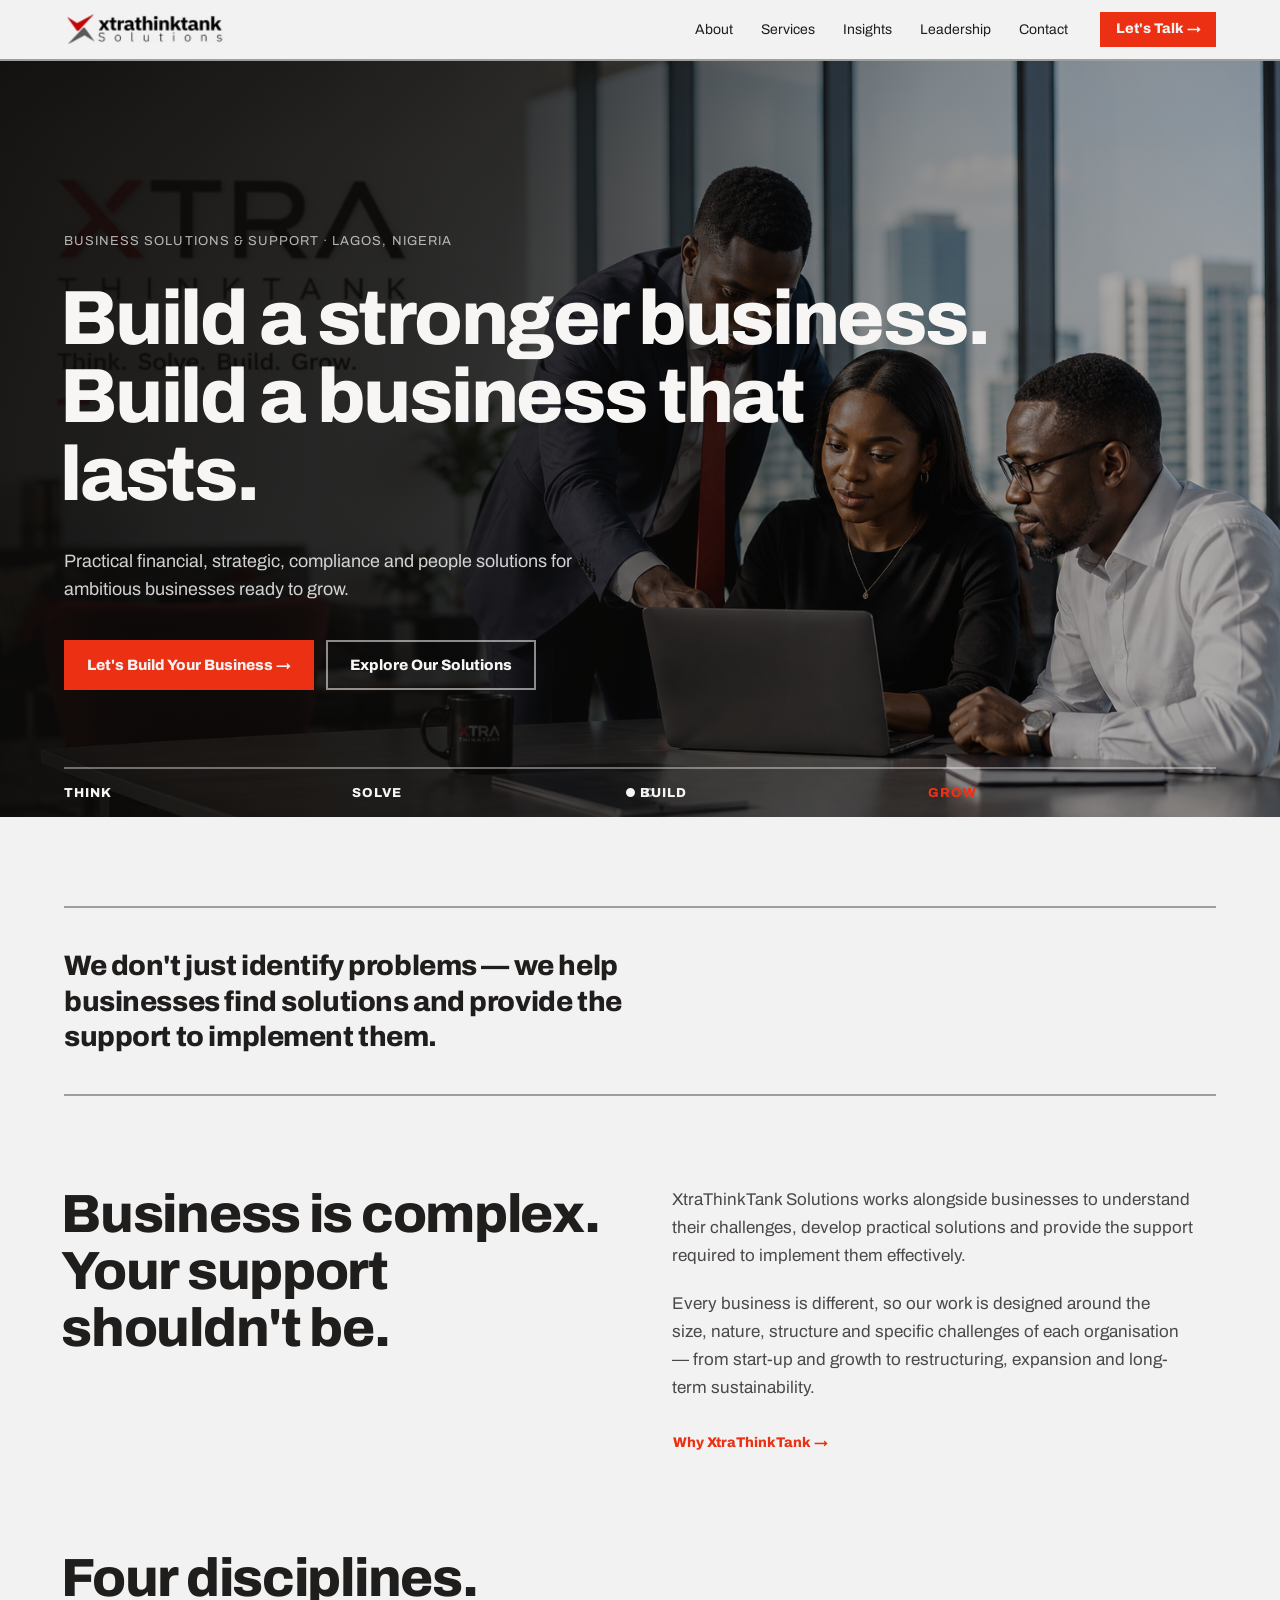
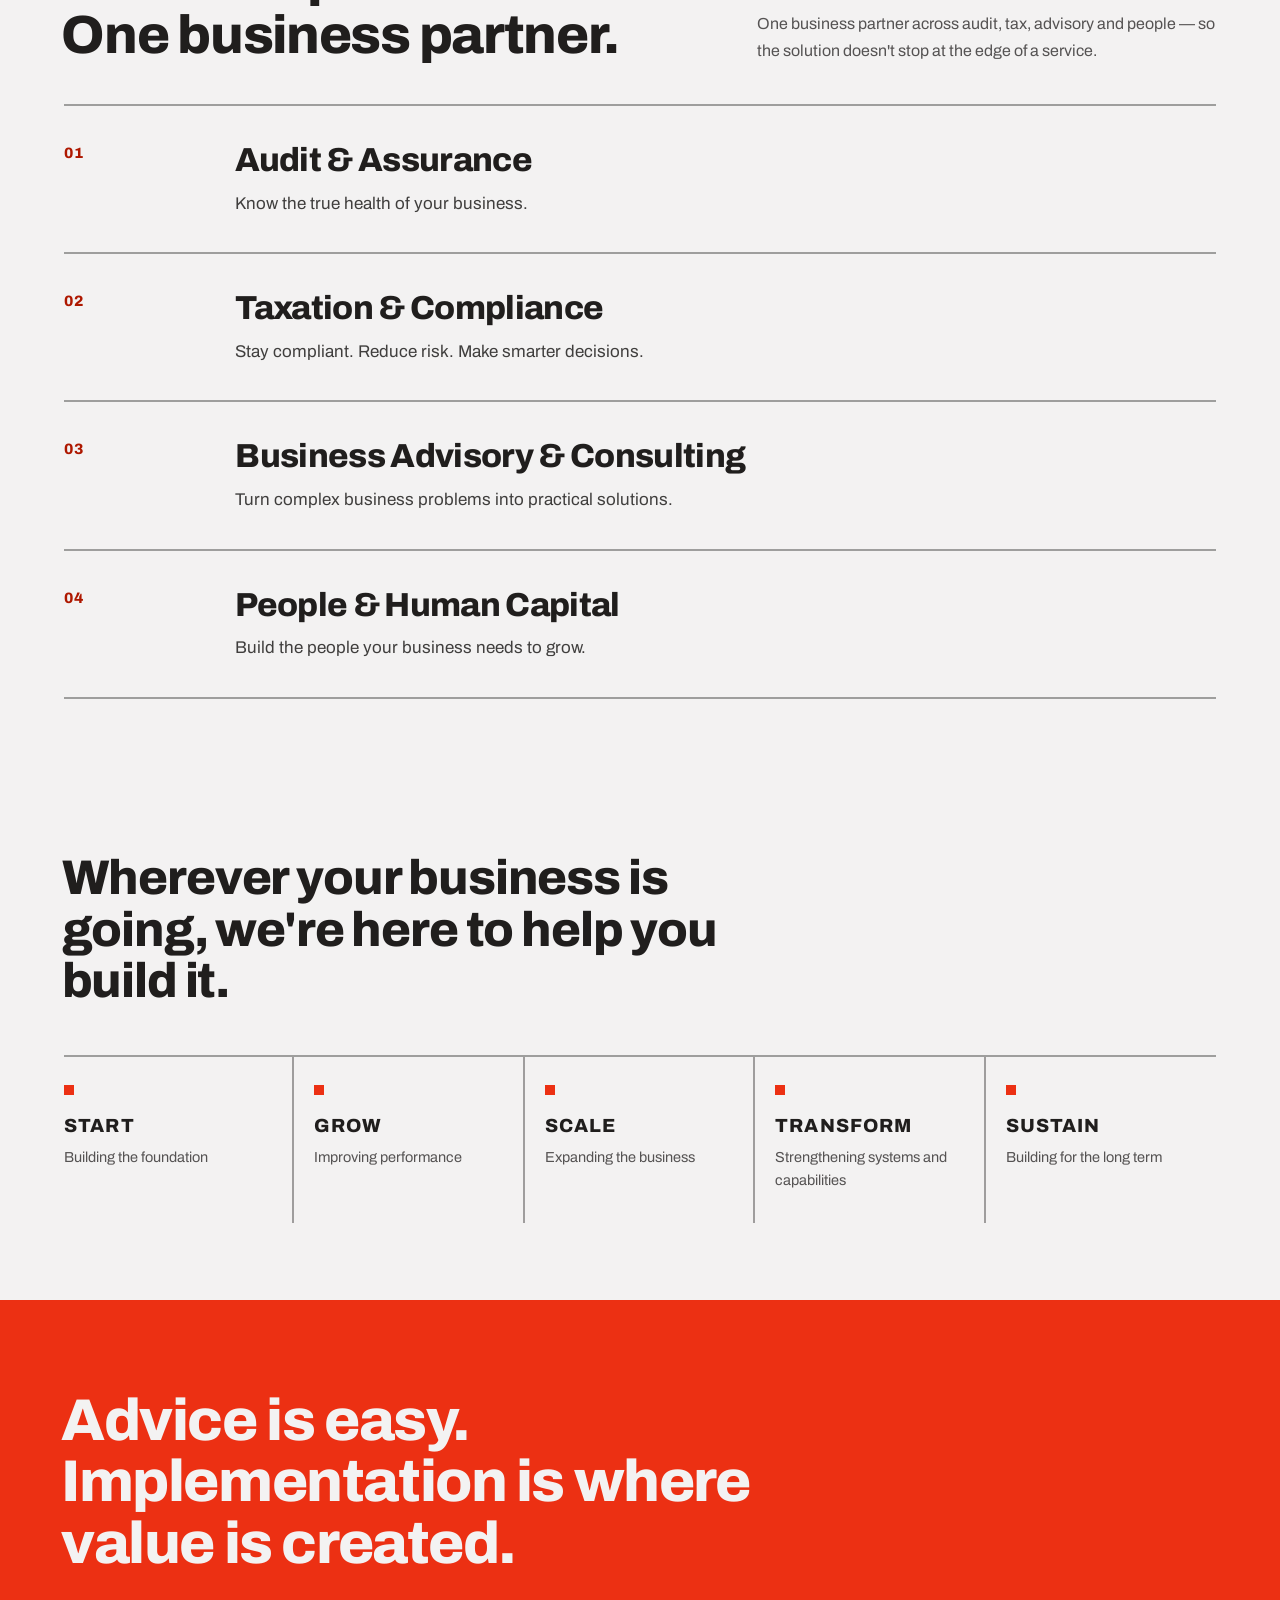
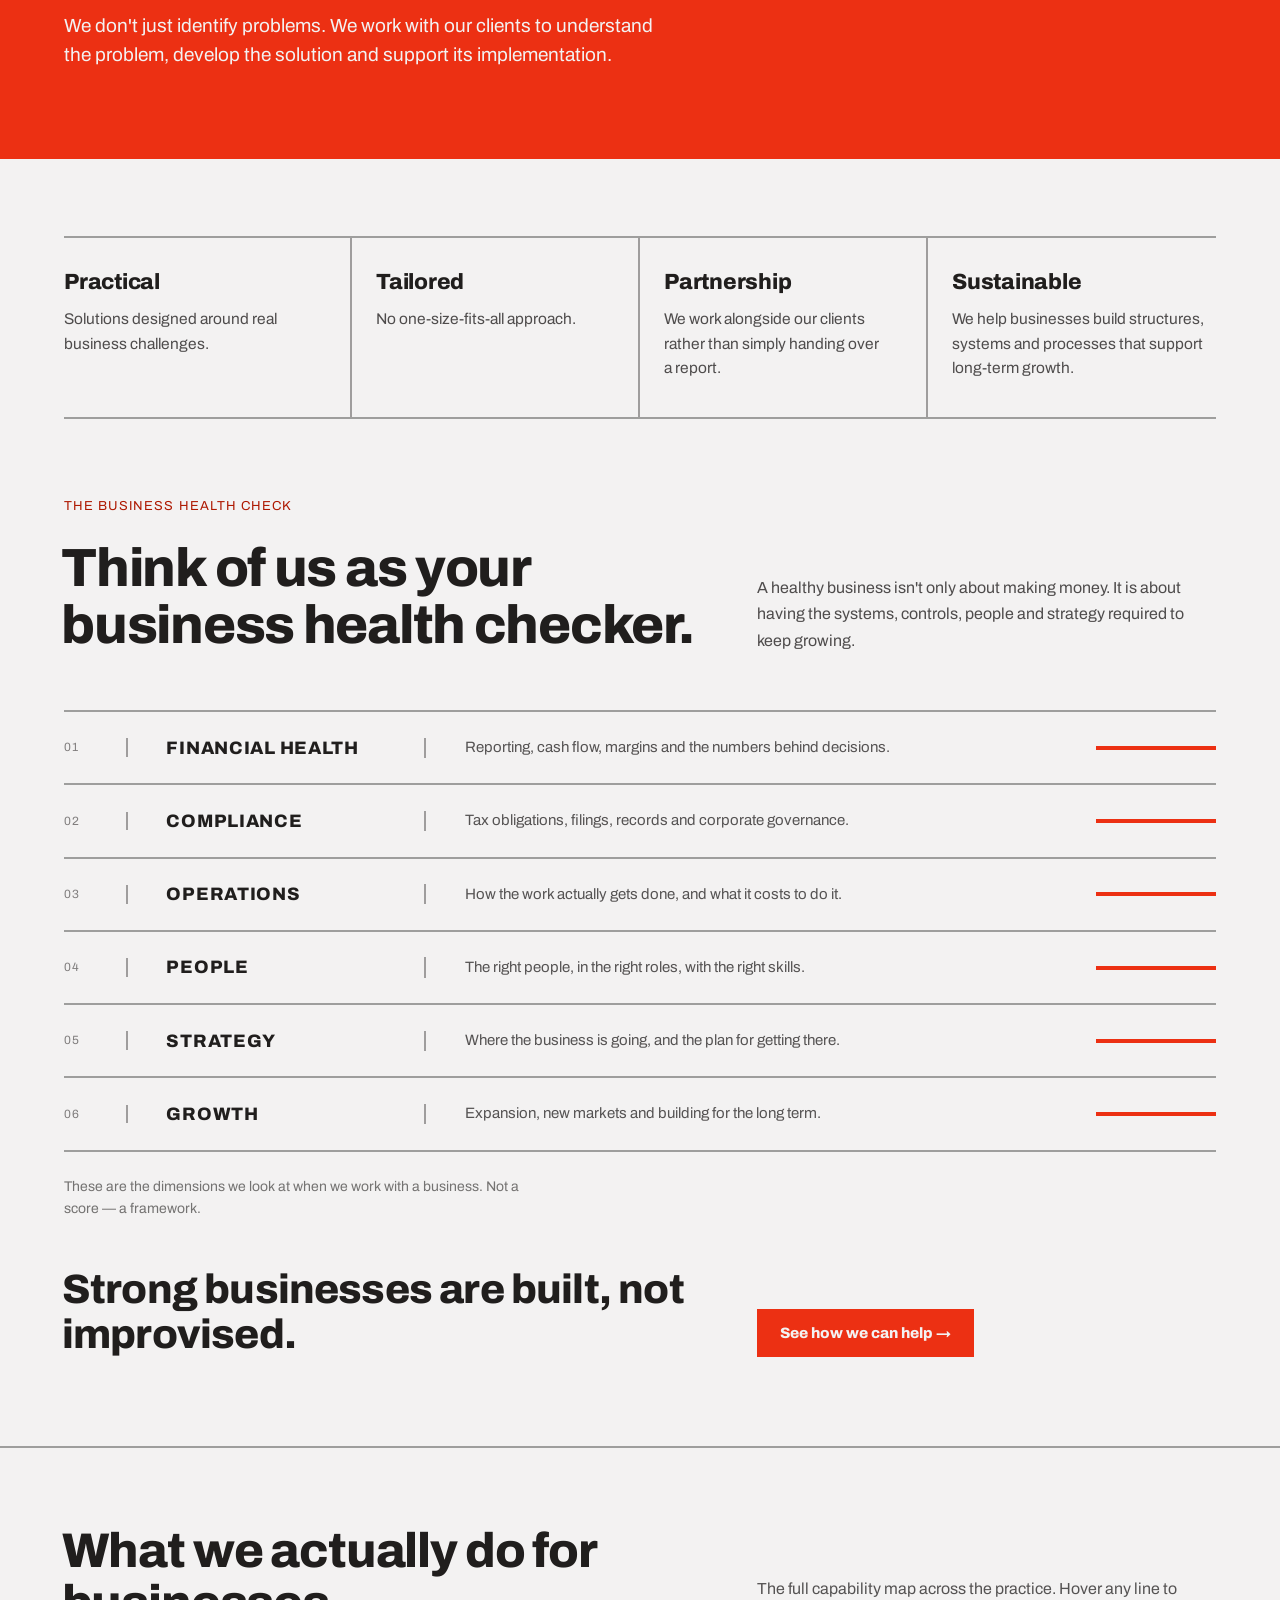
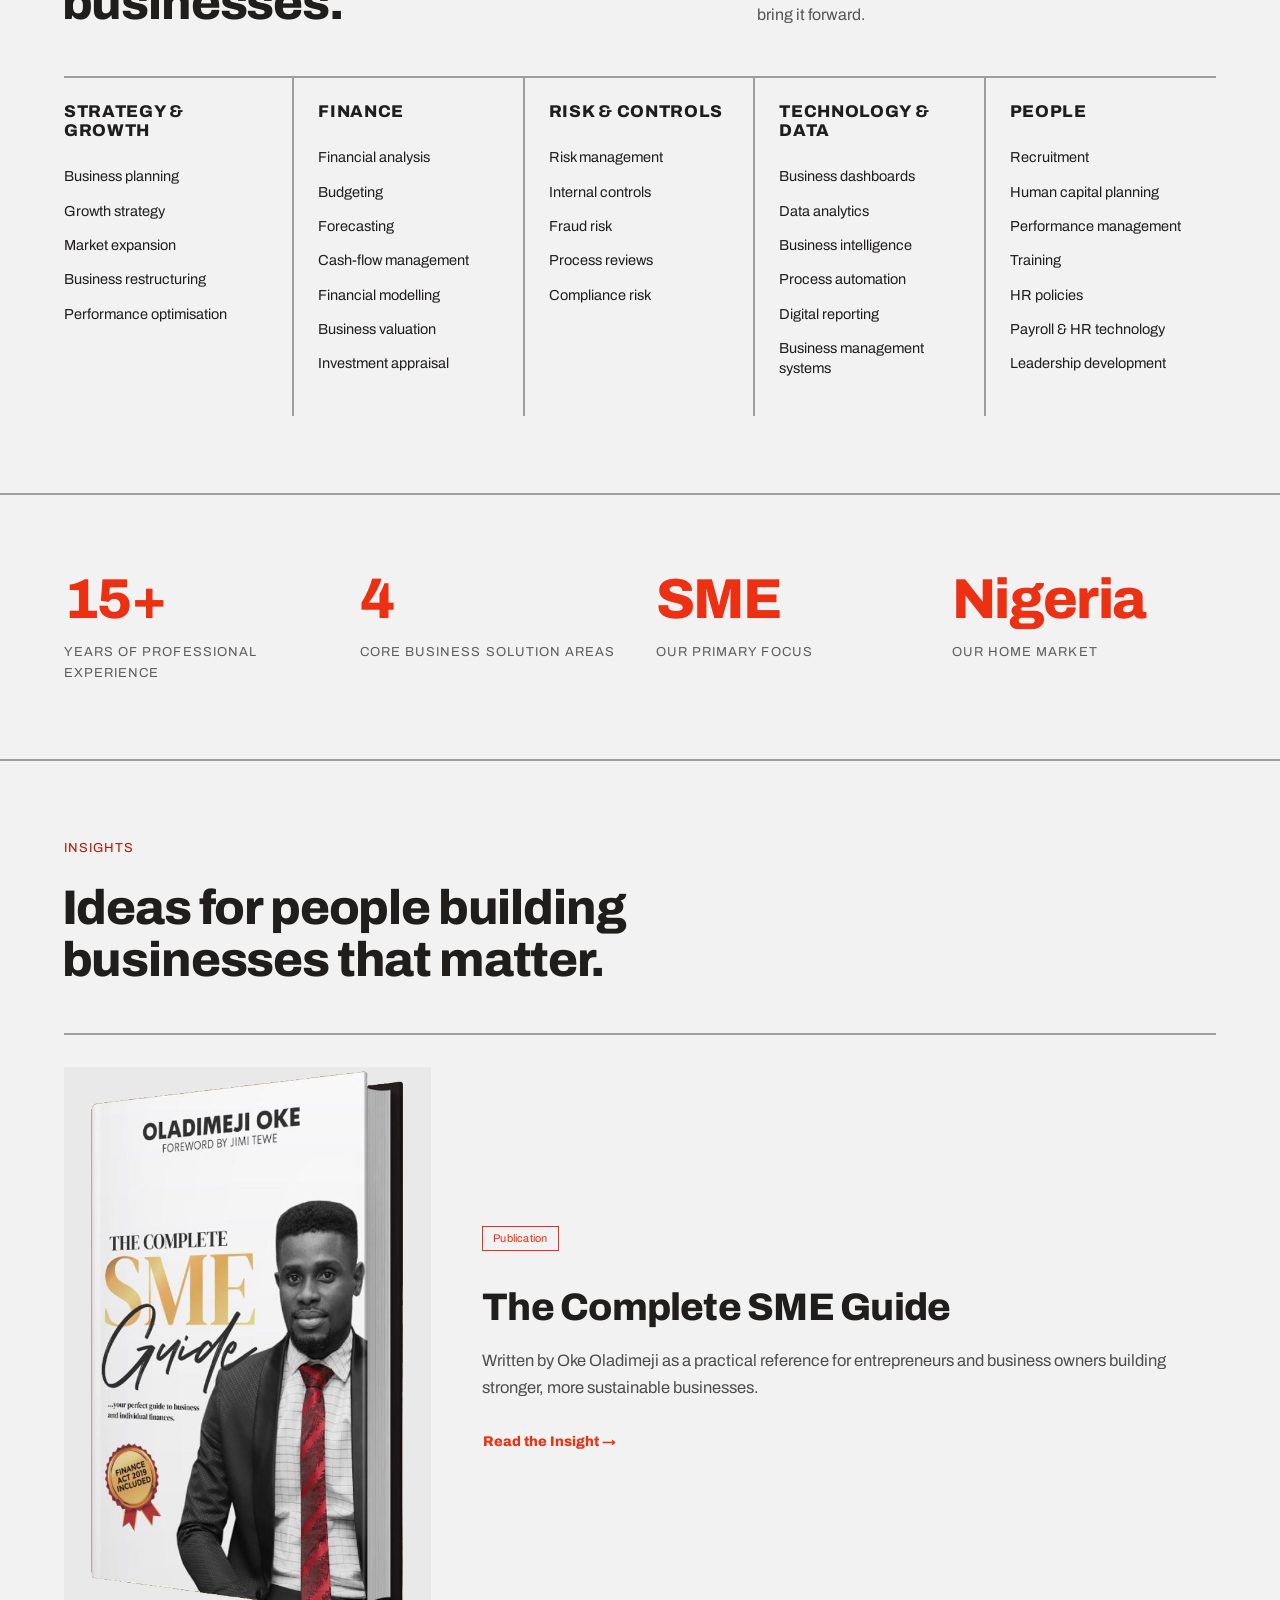
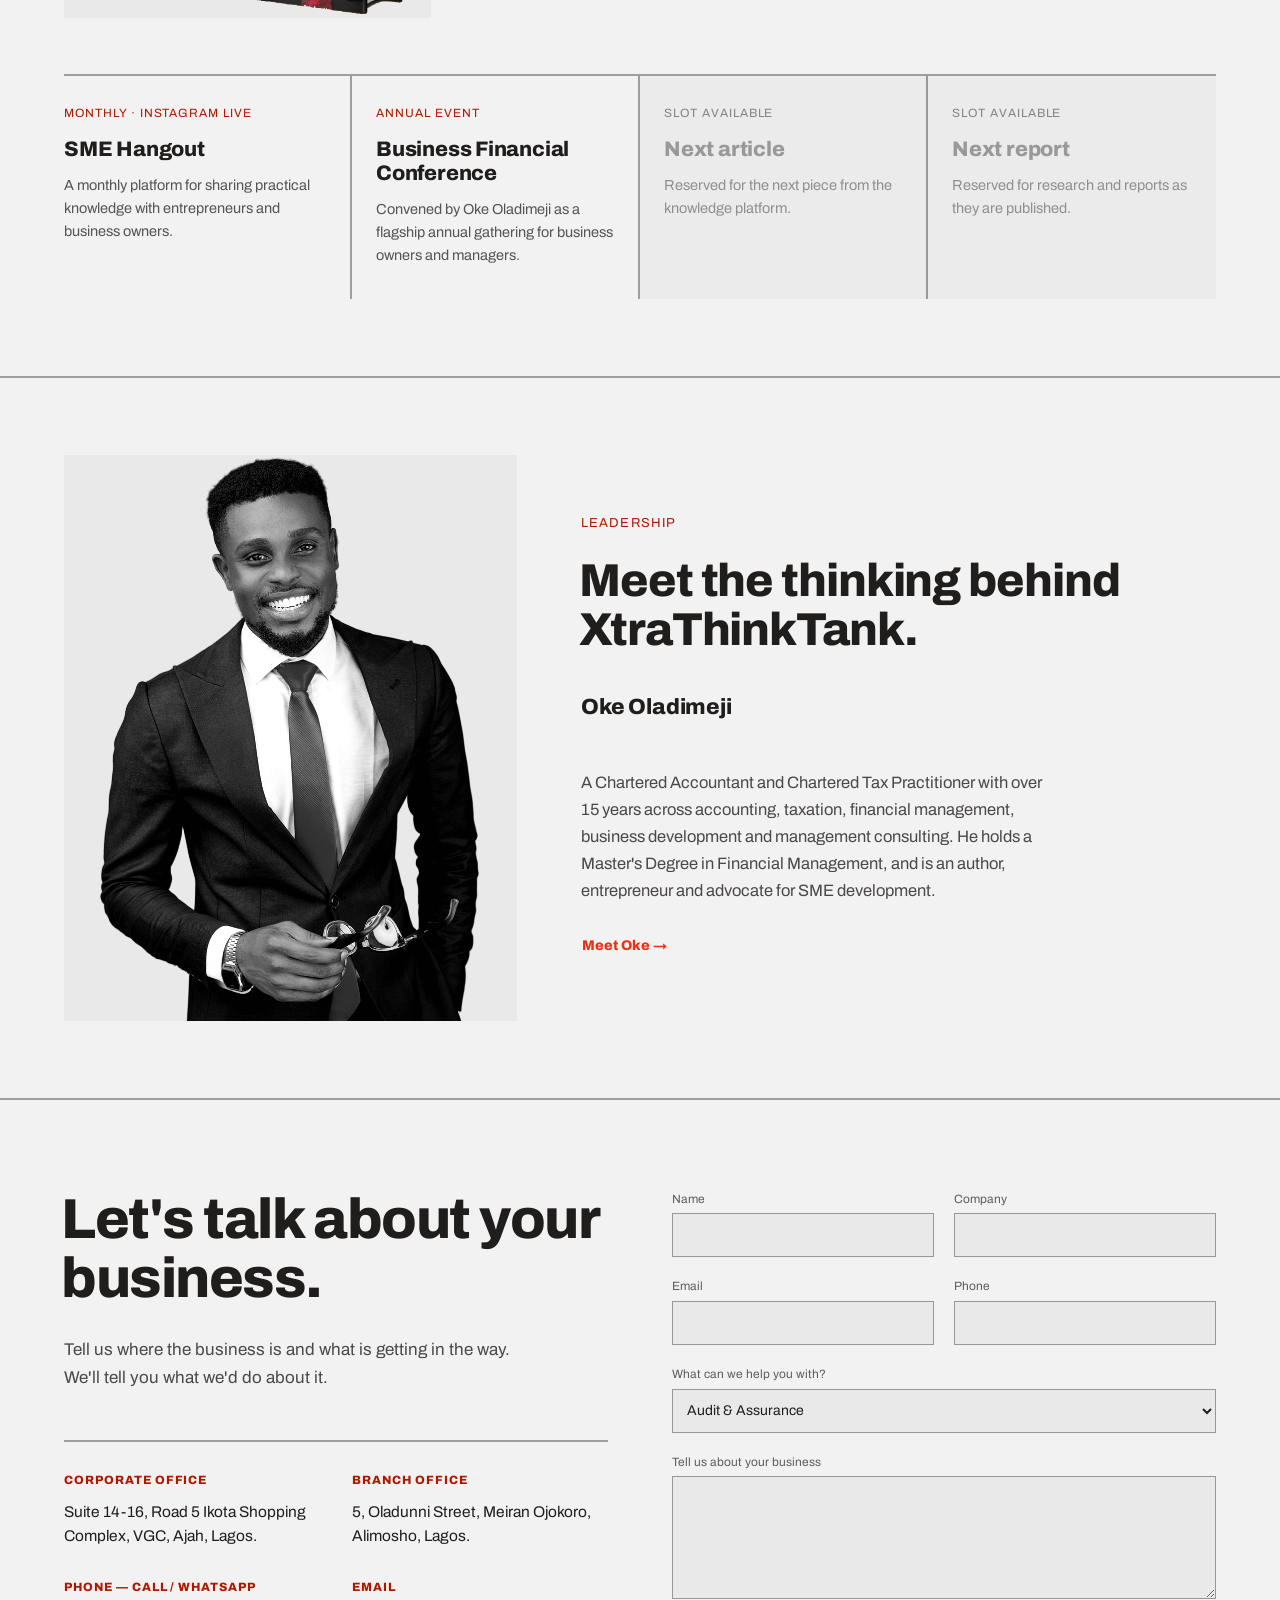
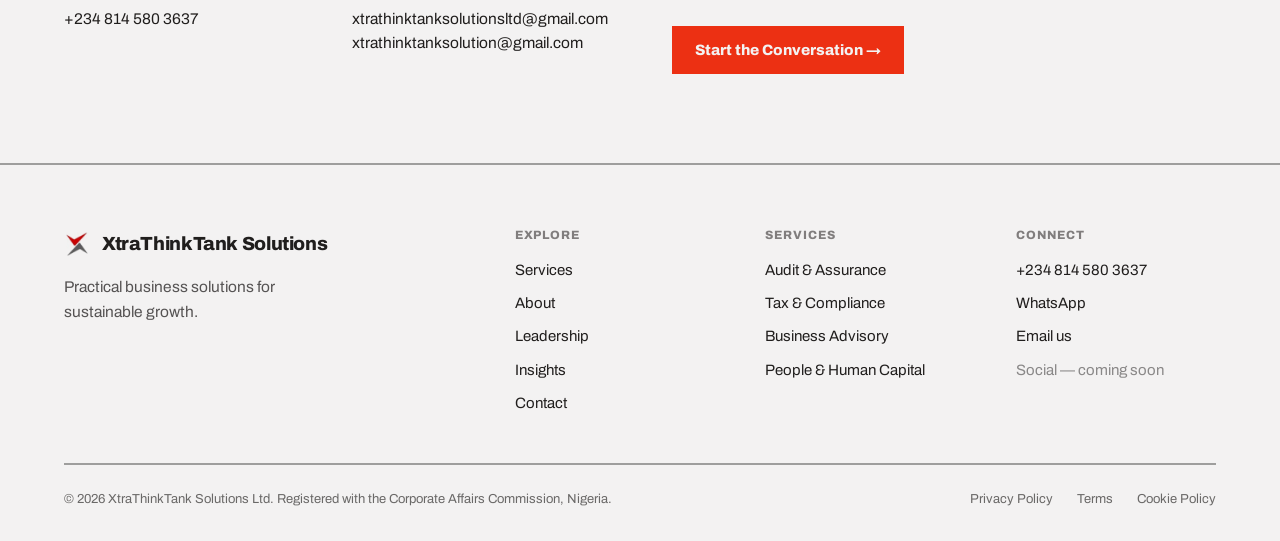
==== index.html @ 66e490b4 "Initial commit of XtraThinkTank Solutions website" ====
<!DOCTYPE html>
<html lang="en">
<head>
<meta charset="utf-8">
<meta name="viewport" content="width=device-width, initial-scale=1">
<title>XtraThinkTank Solutions — Business Solutions &amp; Support</title>
<link rel="stylesheet" href="assets/css/styles.css">
<script src="assets/js/image-slot.js" defer></script>
<script src="assets/js/style-hooks.js" defer></script>
<style>
  body { margin: 0; text-wrap: pretty; }
  html { scroll-behavior: smooth; }
  @media (prefers-reduced-motion: reduce) { html { scroll-behavior: auto; } }
  [data-r]{min-width:0}
  @media (min-width:901px){
    [data-vgrid]>*:not(:last-child){border-right:2px solid var(--color-divider);padding-right:clamp(20px,3vw,48px)}
  }
  @media (max-width:900px){
    [data-r="dim"]{grid-template-columns:minmax(0,1fr)!important;gap:10px!important}
    [data-r="think"]{display:grid!important;grid-template-columns:repeat(2,minmax(0,1fr));column-gap:16px}
    [data-vgrid]>*{border-right:0!important;padding-right:0!important}
    [data-hero-slide]{min-height:min(88vh,760px)!important}
    [data-xtt-hero] div[aria-hidden]{background:linear-gradient(180deg, rgba(12,11,10,.55) 0%, rgba(12,11,10,.72) 42%, rgba(12,11,10,.92) 100%)!important}
  }
  [data-hero-slides]{display:grid}
  [data-hero-slide]{grid-area:1/1}
  [data-hero-dot]{width:9px;height:9px;border-radius:50%;border:2px solid rgba(247,246,245,.55);background:transparent;padding:0;cursor:pointer;transition:background .3s ease,border-color .3s ease}
  [data-hero-dot][aria-current="true"]{background:#f7f6f5;border-color:#f7f6f5}
  @media (prefers-reduced-motion: reduce){ [data-hero-slide]{transition-duration:.01ms!important} }
  @media (max-width:1120px){
    [data-r="5col"],[data-r="4col"]{grid-template-columns:repeat(2,minmax(0,1fr))!important}
    [data-r="5col"]>*,[data-r="4col"]>*{border-bottom:2px solid var(--color-divider)}
    [data-r="5col"]>*:nth-child(2n),[data-r="4col"]>*:nth-child(2n){border-right:0!important}
    [data-r="5col"]>*:last-child:nth-child(odd){grid-column:1/-1;border-right:0!important}
    [data-r="footer"]{grid-template-columns:repeat(2,minmax(0,1fr))!important}
  }
  @media (max-width:900px){
    [data-r="split"],[data-r="splitrev"],[data-r="svc"],[data-r="form"],[data-r="2col"],
    [data-r="5col"],[data-r="4col"],[data-r="3col"],[data-r="footer"]{grid-template-columns:minmax(0,1fr)!important}
    [data-r="splitrev"]>figure{order:-1}
    [data-r="5col"]>*,[data-r="4col"]>*,[data-r="3col"]>*{border-right:0!important;border-left:0!important;padding-left:0!important;padding-right:0!important;border-bottom:2px solid var(--color-divider)}
    [data-r="3col"]{border-left:0!important}
    [data-r="svc"]{gap:8px!important}
    [data-r="2col"],[data-r="form"]{gap:24px!important}
  }
</style>
</head>
<body>
<div style="background:var(--color-bg);color:var(--color-text);font-family:var(--font-body);overflow-x:clip">

<a href="#main" style="position:absolute;left:-9999px;top:0;background:var(--color-accent);color:var(--color-bg);padding:12px 16px;z-index:100" style-focus="left:0">Skip to content</a>

<nav class="nav" style="position:sticky;top:0;z-index:50;background:var(--color-bg);padding-left:clamp(24px,5vw,72px);padding-right:clamp(24px,5vw,72px);gap:32px">
  <a class="nav-brand" href="index.html" style="margin-right:auto;display:flex;align-items:center;text-decoration:none">
    <img src="assets/img/brand-logo.png" alt="XtraThinkTank Solutions" style="height:30px;width:auto;display:block">
  </a>
  <div style="display:flex;align-items:center;gap:28px" data-xtt-navlinks>
    <a href="about.html">About</a>
    <a href="services.html">Services</a>
    <a href="insights.html">Insights</a>
    <a href="leadership.html">Leadership</a>
    <a href="contact.html">Contact</a>
  </div>
  <a data-xtt-navcta class="btn btn-primary" href="contact.html" style="text-decoration:none;color:var(--color-bg)">Let's Talk →</a>
  <button type="button" data-xtt-menubtn class="btn btn-secondary" aria-expanded="false" aria-controls="xtt-menu" style="padding:10px 16px;font-size:14px">Menu</button>
</nav>
<div id="xtt-menu" data-xtt-menu style="display:none;position:sticky;top:0;z-index:49;background:var(--color-bg);border-bottom:2px solid var(--color-divider)">
  <a href="about.html" style="display:block;padding:18px clamp(24px,5vw,72px);font-family:var(--font-heading);font-weight:800;font-size:19px;color:inherit;text-decoration:none;border-top:2px solid var(--color-divider)" style-hover="color:var(--color-accent)">About</a>
  <a href="services.html" style="display:block;padding:18px clamp(24px,5vw,72px);font-family:var(--font-heading);font-weight:800;font-size:19px;color:inherit;text-decoration:none;border-top:2px solid var(--color-divider)" style-hover="color:var(--color-accent)">Services</a>
  <a href="insights.html" style="display:block;padding:18px clamp(24px,5vw,72px);font-family:var(--font-heading);font-weight:800;font-size:19px;color:inherit;text-decoration:none;border-top:2px solid var(--color-divider)" style-hover="color:var(--color-accent)">Insights</a>
  <a href="leadership.html" style="display:block;padding:18px clamp(24px,5vw,72px);font-family:var(--font-heading);font-weight:800;font-size:19px;color:inherit;text-decoration:none;border-top:2px solid var(--color-divider)" style-hover="color:var(--color-accent)">Leadership</a>
  <a href="contact.html" style="display:block;padding:18px clamp(24px,5vw,72px);font-family:var(--font-heading);font-weight:800;font-size:19px;color:inherit;text-decoration:none;border-top:2px solid var(--color-divider)" style-hover="color:var(--color-accent)">Contact</a>
  <div style="padding:20px clamp(24px,5vw,72px) 24px;border-top:2px solid var(--color-divider)">
    <a class="btn btn-primary" href="contact.html" style="text-decoration:none;color:var(--color-bg);width:100%;justify-content:flex-start;padding:16px">Let's Talk →</a>
  </div>
</div>

<main id="main">

<section data-xtt-hero style="position:relative;overflow:hidden;background:#141312">
  <div data-hero-slides>
    <div data-hero-slide style="position:relative;min-height:min(84vh,860px);display:flex;align-items:flex-end;overflow:hidden;opacity:1;transition:opacity 1.1s ease">
      <image-slot data-hero id="xtt-hero-file" shape="rect" fit="cover" src="assets/img/hero.png" placeholder="Drop hero image — Nigerian entrepreneur or modern Lagos office, documentary style" style="position:absolute;inset:0;width:100%;height:100%"></image-slot>
      <div aria-hidden="true" style="position:absolute;inset:0;background:linear-gradient(100deg, rgba(12,11,10,.92) 0%, rgba(12,11,10,.80) 38%, rgba(12,11,10,.42) 66%, rgba(12,11,10,.28) 100%)"></div>
      <div style="position:relative;width:100%;max-width:1360px;margin:0 auto;padding:clamp(56px,7vw,104px) clamp(24px,5vw,72px) 0">
        <div data-r="herotext" style="max-width:min(100%,940px)">
          <span data-xtt-reveal style="display:block;font-size:13px;letter-spacing:0.08em;text-transform:uppercase;color:#f3f2f2;opacity:.72;margin:0 0 28px">Business Solutions &amp; Support · Lagos, Nigeria</span>
          <h1 data-xtt-reveal style="font-family:var(--font-heading);font-weight:800;font-size:clamp(40px,6vw,86px);line-height:1.02;letter-spacing:-0.03em;margin:0;margin-left:-0.05em;color:#f7f6f5">
            <span style="display:block">Build a stronger business.</span>
            <span style="display:block">Build a business that lasts.</span>
          </h1>
          <p data-xtt-reveal style="font-size:clamp(16px,1.4vw,19px);line-height:1.6;max-width:52ch;margin:32px 0 0;color:#f3f2f2;opacity:.86">Practical financial, strategic, compliance and people solutions for ambitious businesses ready to grow.</p>
          <div data-xtt-reveal style="display:flex;gap:12px;flex-wrap:wrap;margin:36px 0 0">
            <a class="btn btn-primary" href="contact.html" style="text-decoration:none;color:var(--color-bg);padding:14px 22px;font-size:15px">Let's Build Your Business →</a>
            <a class="btn" href="#services" style="text-decoration:none;padding:14px 22px;font-size:15px;color:#f7f6f5;border:2px solid rgba(247,246,245,.55);background:transparent" style-hover="border-color:#f7f6f5;background:rgba(247,246,245,.10)">Explore Our Solutions</a>
          </div>
        </div>
        <div data-r="think" style="display:flex;gap:0;margin:clamp(48px,6vw,88px) 0 0;border-top:2px solid rgba(247,246,245,.4)">
          <span style="flex:1;padding:14px 0;font-size:13px;letter-spacing:0.08em;text-transform:uppercase;font-family:var(--font-heading);font-weight:800;color:#f7f6f5">Think</span>
          <span style="flex:1;padding:14px 0;font-size:13px;letter-spacing:0.08em;text-transform:uppercase;font-family:var(--font-heading);font-weight:800;color:#f7f6f5">Solve</span>
          <span style="flex:1;padding:14px 0;font-size:13px;letter-spacing:0.08em;text-transform:uppercase;font-family:var(--font-heading);font-weight:800;color:#f7f6f5">Build</span>
          <span style="flex:1;padding:14px 0;font-size:13px;letter-spacing:0.08em;text-transform:uppercase;font-family:var(--font-heading);font-weight:800;color:var(--color-accent)">Grow</span>
        </div>
      </div>
    </div>
    <div data-hero-slide style="position:absolute;inset:0;display:flex;align-items:center;justify-content:center;overflow:hidden;opacity:0;transition:opacity 1.1s ease" inert>
      <image-slot id="xtt-xtraclean-file" shape="rect" fit="cover" src="assets/img/xtraclean.png" placeholder="Drop the XtraClean promotional banner" style="position:absolute;inset:0;width:100%;height:100%"></image-slot>
    </div>
  </div>
  <div data-hero-dots style="position:absolute;left:0;right:0;bottom:20px;display:flex;justify-content:center;gap:10px;z-index:5">
    <button type="button" data-hero-dot aria-label="Show slide 1" aria-current="true"></button>
    <button type="button" data-hero-dot aria-label="Show slide 2"></button>
  </div>
</section>

<section style="padding:0 clamp(24px,5vw,72px);margin-top:clamp(56px,7vw,104px)">
  <div style="max-width:1360px;margin:0 auto;border-top:2px solid var(--color-divider);border-bottom:2px solid var(--color-divider);padding:40px 0">
    <p data-xtt-reveal style="font-family:var(--font-heading);font-weight:800;font-size:clamp(20px,2.2vw,30px);line-height:1.25;letter-spacing:-0.015em;margin:0;max-width:34ch">We don't just identify problems — we help businesses find solutions and provide the support to implement them.</p>
  </div>
</section>

<section id="about" style="padding:clamp(64px,7vw,120px) clamp(24px,5vw,72px)">
  <div style="max-width:1360px;margin:0 auto;display:grid;grid-template-columns:minmax(0,6fr) minmax(0,6fr);gap:clamp(32px,5vw,88px);align-items:start" data-r="split">
    <h2 data-xtt-reveal style="font-family:var(--font-heading);font-weight:800;font-size:clamp(32px,4.2vw,60px);line-height:1.06;letter-spacing:-0.024em;margin:0;margin-left:-0.05em">
      <span style="display:block">Business is complex.</span>
      <span style="display:block">Your support shouldn't be.</span>
    </h2>
    <div data-xtt-reveal>
      <p style="font-size:17px;line-height:1.65;margin:0;color:color-mix(in srgb, var(--color-text) 80%, transparent)">XtraThinkTank Solutions works alongside businesses to understand their challenges, develop practical solutions and provide the support required to implement them effectively.</p>
      <p style="font-size:17px;line-height:1.65;margin:20px 0 0;color:color-mix(in srgb, var(--color-text) 80%, transparent)">Every business is different, so our work is designed around the size, nature, structure and specific challenges of each organisation — from start-up and growth to restructuring, expansion and long-term sustainability.</p>
      <a class="btn btn-ghost" href="about.html" style="text-decoration:none;margin-top:24px;padding-left:0">Why XtraThinkTank →</a>
    </div>
  </div>
</section>

<section id="services" style="padding:0 clamp(24px,5vw,72px) clamp(48px,6vw,96px)">
  <div style="max-width:1360px;margin:0 auto">
    <div style="display:grid;grid-template-columns:minmax(0,7fr) minmax(0,5fr);gap:clamp(24px,4vw,64px);align-items:end;padding-bottom:40px" data-r="split">
      <h2 data-xtt-reveal style="font-family:var(--font-heading);font-weight:800;font-size:clamp(32px,4.2vw,60px);line-height:1.06;letter-spacing:-0.024em;margin:0;margin-left:-0.05em">Four disciplines.<br>One business partner.</h2>
      <p data-xtt-reveal style="font-size:16px;line-height:1.65;margin:0;color:color-mix(in srgb, var(--color-text) 75%, transparent)">One business partner across audit, tax, advisory and people — so the solution doesn't stop at the edge of a service.</p>
    </div>

    <div data-xtt-service data-r="svc" style="border-top:2px solid var(--color-divider);display:grid;grid-template-columns:120px minmax(0,1fr);gap:clamp(20px,4vw,64px);padding:36px 20px 36px 0;cursor:pointer;transition:background .35s ease,padding .35s ease" style-hover="background:color-mix(in srgb, var(--color-text) 5%, transparent);padding-left:20px">
      <span style="font-family:var(--font-heading);font-weight:800;font-size:15px;letter-spacing:0.04em;color:var(--color-accent-700)">01</span>
      <div data-r="split" style="display:grid;grid-template-columns:minmax(0,7fr) minmax(0,5fr);gap:clamp(20px,4vw,64px);align-items:start">
        <div>
          <h3 style="font-family:var(--font-heading);font-weight:800;font-size:clamp(24px,2.6vw,36px);line-height:1.1;letter-spacing:-0.02em;margin:0">Audit &amp; Assurance</h3>
          <p style="font-size:17px;line-height:1.5;margin:12px 0 0;color:color-mix(in srgb, var(--color-text) 85%, transparent)">Know the true health of your business.</p>
        </div>
        <div data-xtt-panel style="overflow:hidden;max-height:0;opacity:0;transition:max-height .45s ease,opacity .35s ease">
          <p style="font-size:15.5px;line-height:1.6;margin:0;color:color-mix(in srgb, var(--color-text) 75%, transparent)">We help businesses understand the strength, reliability and effectiveness of their financial systems and controls while identifying gaps and providing practical recommendations.</p>
          <a class="btn btn-ghost" href="audit.html" style="padding-left:0;margin-top:14px;text-decoration:none">Explore Audit &amp; Assurance →</a>
        </div>
      </div>
    </div>

    <div data-xtt-service data-r="svc" style="border-top:2px solid var(--color-divider);display:grid;grid-template-columns:120px minmax(0,1fr);gap:clamp(20px,4vw,64px);padding:36px 20px 36px 0;cursor:pointer;transition:background .35s ease,padding .35s ease" style-hover="background:color-mix(in srgb, var(--color-text) 5%, transparent);padding-left:20px">
      <span style="font-family:var(--font-heading);font-weight:800;font-size:15px;letter-spacing:0.04em;color:var(--color-accent-700)">02</span>
      <div data-r="split" style="display:grid;grid-template-columns:minmax(0,7fr) minmax(0,5fr);gap:clamp(20px,4vw,64px);align-items:start">
        <div>
          <h3 style="font-family:var(--font-heading);font-weight:800;font-size:clamp(24px,2.6vw,36px);line-height:1.1;letter-spacing:-0.02em;margin:0">Taxation &amp; Compliance</h3>
          <p style="font-size:17px;line-height:1.5;margin:12px 0 0;color:color-mix(in srgb, var(--color-text) 85%, transparent)">Stay compliant. Reduce risk. Make smarter decisions.</p>
        </div>
        <div data-xtt-panel style="overflow:hidden;max-height:0;opacity:0;transition:max-height .45s ease,opacity .35s ease">
          <p style="font-size:15.5px;line-height:1.6;margin:0;color:color-mix(in srgb, var(--color-text) 75%, transparent)">We help businesses understand their tax obligations, manage compliance requirements, identify risks and take advantage of legitimate tax planning opportunities.</p>
          <a class="btn btn-ghost" href="tax.html" style="padding-left:0;margin-top:14px;text-decoration:none">Explore Tax &amp; Compliance →</a>
        </div>
      </div>
    </div>

    <div data-xtt-service data-r="svc" style="border-top:2px solid var(--color-divider);display:grid;grid-template-columns:120px minmax(0,1fr);gap:clamp(20px,4vw,64px);padding:36px 20px 36px 0;cursor:pointer;transition:background .35s ease,padding .35s ease" style-hover="background:color-mix(in srgb, var(--color-text) 5%, transparent);padding-left:20px">
      <span style="font-family:var(--font-heading);font-weight:800;font-size:15px;letter-spacing:0.04em;color:var(--color-accent-700)">03</span>
      <div data-r="split" style="display:grid;grid-template-columns:minmax(0,7fr) minmax(0,5fr);gap:clamp(20px,4vw,64px);align-items:start">
        <div>
          <h3 style="font-family:var(--font-heading);font-weight:800;font-size:clamp(24px,2.6vw,36px);line-height:1.1;letter-spacing:-0.02em;margin:0">Business Advisory &amp; Consulting</h3>
          <p style="font-size:17px;line-height:1.5;margin:12px 0 0;color:color-mix(in srgb, var(--color-text) 85%, transparent)">Turn complex business problems into practical solutions.</p>
        </div>
        <div data-xtt-panel style="overflow:hidden;max-height:0;opacity:0;transition:max-height .45s ease,opacity .35s ease">
          <p style="font-size:15.5px;line-height:1.6;margin:0;color:color-mix(in srgb, var(--color-text) 75%, transparent)">We work with business owners and management teams to improve performance, strengthen operations, manage risks and develop strategies for sustainable growth.</p>
          <a class="btn btn-ghost" href="advisory.html" style="padding-left:0;margin-top:14px;text-decoration:none">Explore Advisory →</a>
        </div>
      </div>
    </div>

    <div data-xtt-service data-r="svc" style="border-top:2px solid var(--color-divider);border-bottom:2px solid var(--color-divider);display:grid;grid-template-columns:120px minmax(0,1fr);gap:clamp(20px,4vw,64px);padding:36px 20px 36px 0;cursor:pointer;transition:background .35s ease,padding .35s ease" style-hover="background:color-mix(in srgb, var(--color-text) 5%, transparent);padding-left:20px">
      <span style="font-family:var(--font-heading);font-weight:800;font-size:15px;letter-spacing:0.04em;color:var(--color-accent-700)">04</span>
      <div data-r="split" style="display:grid;grid-template-columns:minmax(0,7fr) minmax(0,5fr);gap:clamp(20px,4vw,64px);align-items:start">
        <div>
          <h3 style="font-family:var(--font-heading);font-weight:800;font-size:clamp(24px,2.6vw,36px);line-height:1.1;letter-spacing:-0.02em;margin:0">People &amp; Human Capital</h3>
          <p style="font-size:17px;line-height:1.5;margin:12px 0 0;color:color-mix(in srgb, var(--color-text) 85%, transparent)">Build the people your business needs to grow.</p>
        </div>
        <div data-xtt-panel style="overflow:hidden;max-height:0;opacity:0;transition:max-height .45s ease,opacity .35s ease">
          <p style="font-size:15.5px;line-height:1.6;margin:0;color:color-mix(in srgb, var(--color-text) 75%, transparent)">We help organisations attract, develop and retain the right talent while creating systems that improve employee performance and organisational effectiveness.</p>
          <a class="btn btn-ghost" href="people.html" style="padding-left:0;margin-top:14px;text-decoration:none">Explore Human Capital →</a>
        </div>
      </div>
    </div>
  </div>
</section>

<section style="padding:clamp(56px,6vw,104px) clamp(24px,5vw,72px)">
  <div style="max-width:1360px;margin:0 auto">
    <h2 data-xtt-reveal style="font-family:var(--font-heading);font-weight:800;font-size:clamp(30px,3.8vw,54px);line-height:1.06;letter-spacing:-0.024em;margin:0 0 48px;margin-left:-0.05em;max-width:22ch">Wherever your business is going, we're here to help you build it.</h2>
    <div data-r="5col" style="display:grid;grid-template-columns:repeat(5,minmax(0,1fr));gap:0;border-top:2px solid var(--color-divider)">
      <div data-xtt-reveal style="padding:28px 20px 32px 0;border-right:2px solid var(--color-divider)"><span style="display:block;width:10px;height:10px;background:var(--color-accent);margin-bottom:20px"></span><h3 style="font-family:var(--font-heading);font-weight:800;font-size:19px;letter-spacing:0.06em;text-transform:uppercase;margin:0 0 10px">Start</h3><p style="font-size:14.5px;line-height:1.55;margin:0;color:color-mix(in srgb, var(--color-text) 75%, transparent)">Building the foundation</p></div>
      <div data-xtt-reveal style="padding:28px 20px 32px;border-right:2px solid var(--color-divider)"><span style="display:block;width:10px;height:10px;background:var(--color-accent);margin-bottom:20px"></span><h3 style="font-family:var(--font-heading);font-weight:800;font-size:19px;letter-spacing:0.06em;text-transform:uppercase;margin:0 0 10px">Grow</h3><p style="font-size:14.5px;line-height:1.55;margin:0;color:color-mix(in srgb, var(--color-text) 75%, transparent)">Improving performance</p></div>
      <div data-xtt-reveal style="padding:28px 20px 32px;border-right:2px solid var(--color-divider)"><span style="display:block;width:10px;height:10px;background:var(--color-accent);margin-bottom:20px"></span><h3 style="font-family:var(--font-heading);font-weight:800;font-size:19px;letter-spacing:0.06em;text-transform:uppercase;margin:0 0 10px">Scale</h3><p style="font-size:14.5px;line-height:1.55;margin:0;color:color-mix(in srgb, var(--color-text) 75%, transparent)">Expanding the business</p></div>
      <div data-xtt-reveal style="padding:28px 20px 32px;border-right:2px solid var(--color-divider)"><span style="display:block;width:10px;height:10px;background:var(--color-accent);margin-bottom:20px"></span><h3 style="font-family:var(--font-heading);font-weight:800;font-size:19px;letter-spacing:0.06em;text-transform:uppercase;margin:0 0 10px">Transform</h3><p style="font-size:14.5px;line-height:1.55;margin:0;color:color-mix(in srgb, var(--color-text) 75%, transparent)">Strengthening systems and capabilities</p></div>
      <div data-xtt-reveal style="padding:28px 0 32px 20px"><span style="display:block;width:10px;height:10px;background:var(--color-accent);margin-bottom:20px"></span><h3 style="font-family:var(--font-heading);font-weight:800;font-size:19px;letter-spacing:0.06em;text-transform:uppercase;margin:0 0 10px">Sustain</h3><p style="font-size:14.5px;line-height:1.55;margin:0;color:color-mix(in srgb, var(--color-text) 75%, transparent)">Building for the long term</p></div>
    </div>
  </div>
</section>

<section id="difference" style="background:var(--color-accent);color:var(--color-bg)">
  <div style="max-width:1360px;margin:0 auto;padding:clamp(64px,7vw,120px) clamp(24px,5vw,72px)">
    <h2 style="font-family:var(--font-heading);font-weight:800;font-size:clamp(34px,4.6vw,66px);line-height:1.05;letter-spacing:-0.024em;margin:0;margin-left:-0.05em;max-width:20ch"><span style="display:block">Advice is easy.</span><span style="display:block">Implementation is where value is created.</span></h2>
    <p style="font-size:19px;line-height:1.55;max-width:56ch;margin:36px 0 0">We don't just identify problems. We work with our clients to understand the problem, develop the solution and support its implementation.</p>
  </div>
</section>

<section style="padding:clamp(56px,6vw,104px) clamp(24px,5vw,72px)">
  <div data-r="4col" style="max-width:1360px;margin:0 auto;display:grid;grid-template-columns:repeat(4,minmax(0,1fr));gap:0;border-top:2px solid var(--color-divider);border-bottom:2px solid var(--color-divider)">
    <div data-xtt-reveal style="padding:32px 24px 36px 0;border-right:2px solid var(--color-divider)"><h3 style="font-family:var(--font-heading);font-weight:800;font-size:22px;letter-spacing:-0.01em;margin:0 0 12px">Practical</h3><p style="font-size:15.5px;line-height:1.6;margin:0;color:color-mix(in srgb, var(--color-text) 78%, transparent)">Solutions designed around real business challenges.</p></div>
    <div data-xtt-reveal style="padding:32px 24px 36px;border-right:2px solid var(--color-divider)"><h3 style="font-family:var(--font-heading);font-weight:800;font-size:22px;letter-spacing:-0.01em;margin:0 0 12px">Tailored</h3><p style="font-size:15.5px;line-height:1.6;margin:0;color:color-mix(in srgb, var(--color-text) 78%, transparent)">No one-size-fits-all approach.</p></div>
    <div data-xtt-reveal style="padding:32px 24px 36px;border-right:2px solid var(--color-divider)"><h3 style="font-family:var(--font-heading);font-weight:800;font-size:22px;letter-spacing:-0.01em;margin:0 0 12px">Partnership</h3><p style="font-size:15.5px;line-height:1.6;margin:0;color:color-mix(in srgb, var(--color-text) 78%, transparent)">We work alongside our clients rather than simply handing over a report.</p></div>
    <div data-xtt-reveal style="padding:32px 0 36px 24px"><h3 style="font-family:var(--font-heading);font-weight:800;font-size:22px;letter-spacing:-0.01em;margin:0 0 12px">Sustainable</h3><p style="font-size:15.5px;line-height:1.6;margin:0;color:color-mix(in srgb, var(--color-text) 78%, transparent)">We help businesses build structures, systems and processes that support long-term growth.</p></div>
  </div>
</section>

<section id="health" style="padding:0 clamp(24px,5vw,72px) clamp(64px,7vw,120px)">
  <div style="max-width:1360px;margin:0 auto">
    <span data-xtt-reveal style="display:block;font-size:13px;letter-spacing:0.08em;text-transform:uppercase;color:var(--color-accent-700);margin:0 0 24px">The business health check</span>
    <div style="display:grid;grid-template-columns:minmax(0,7fr) minmax(0,5fr);gap:clamp(24px,4vw,72px);align-items:end;margin-bottom:56px" data-r="split">
      <h2 data-xtt-reveal style="font-family:var(--font-heading);font-weight:800;font-size:clamp(32px,4.2vw,60px);line-height:1.06;letter-spacing:-0.024em;margin:0;margin-left:-0.05em">Think of us as your business health checker.</h2>
      <p data-xtt-reveal style="font-size:16px;line-height:1.65;margin:0;color:color-mix(in srgb, var(--color-text) 78%, transparent)">A healthy business isn't only about making money. It is about having the systems, controls, people and strategy required to keep growing.</p>
    </div>
    <div data-xtt-dash style="border-top:2px solid var(--color-divider)">
      <div data-xtt-dim data-vgrid data-r="dim" style="display:grid;grid-template-columns:64px 260px minmax(0,1fr);gap:clamp(16px,3vw,40px);align-items:center;padding:24px 0;border-bottom:2px solid var(--color-divider)"><span style="font-size:12px;letter-spacing:0.08em;color:color-mix(in srgb, var(--color-text) 55%, transparent)">01</span><h3 style="font-family:var(--font-heading);font-weight:800;font-size:18px;letter-spacing:0.04em;text-transform:uppercase;margin:0">Financial Health</h3><div style="display:flex;align-items:center;gap:20px"><p style="font-size:15px;line-height:1.55;margin:0;flex:1;color:color-mix(in srgb, var(--color-text) 75%, transparent)">Reporting, cash flow, margins and the numbers behind decisions.</p><span style="display:block;width:120px;height:4px;background:color-mix(in srgb, var(--color-text) 12%, transparent);flex:none"><span data-xtt-bar style="display:block;height:100%;width:0;background:var(--color-accent);transition:width .8s cubic-bezier(.2,.7,.3,1)"></span></span></div></div>
      <div data-xtt-dim data-vgrid data-r="dim" style="display:grid;grid-template-columns:64px 260px minmax(0,1fr);gap:clamp(16px,3vw,40px);align-items:center;padding:24px 0;border-bottom:2px solid var(--color-divider)"><span style="font-size:12px;letter-spacing:0.08em;color:color-mix(in srgb, var(--color-text) 55%, transparent)">02</span><h3 style="font-family:var(--font-heading);font-weight:800;font-size:18px;letter-spacing:0.04em;text-transform:uppercase;margin:0">Compliance</h3><div style="display:flex;align-items:center;gap:20px"><p style="font-size:15px;line-height:1.55;margin:0;flex:1;color:color-mix(in srgb, var(--color-text) 75%, transparent)">Tax obligations, filings, records and corporate governance.</p><span style="display:block;width:120px;height:4px;background:color-mix(in srgb, var(--color-text) 12%, transparent);flex:none"><span data-xtt-bar style="display:block;height:100%;width:0;background:var(--color-accent);transition:width .8s cubic-bezier(.2,.7,.3,1)"></span></span></div></div>
      <div data-xtt-dim data-vgrid data-r="dim" style="display:grid;grid-template-columns:64px 260px minmax(0,1fr);gap:clamp(16px,3vw,40px);align-items:center;padding:24px 0;border-bottom:2px solid var(--color-divider)"><span style="font-size:12px;letter-spacing:0.08em;color:color-mix(in srgb, var(--color-text) 55%, transparent)">03</span><h3 style="font-family:var(--font-heading);font-weight:800;font-size:18px;letter-spacing:0.04em;text-transform:uppercase;margin:0">Operations</h3><div style="display:flex;align-items:center;gap:20px"><p style="font-size:15px;line-height:1.55;margin:0;flex:1;color:color-mix(in srgb, var(--color-text) 75%, transparent)">How the work actually gets done, and what it costs to do it.</p><span style="display:block;width:120px;height:4px;background:color-mix(in srgb, var(--color-text) 12%, transparent);flex:none"><span data-xtt-bar style="display:block;height:100%;width:0;background:var(--color-accent);transition:width .8s cubic-bezier(.2,.7,.3,1)"></span></span></div></div>
      <div data-xtt-dim data-vgrid data-r="dim" style="display:grid;grid-template-columns:64px 260px minmax(0,1fr);gap:clamp(16px,3vw,40px);align-items:center;padding:24px 0;border-bottom:2px solid var(--color-divider)"><span style="font-size:12px;letter-spacing:0.08em;color:color-mix(in srgb, var(--color-text) 55%, transparent)">04</span><h3 style="font-family:var(--font-heading);font-weight:800;font-size:18px;letter-spacing:0.04em;text-transform:uppercase;margin:0">People</h3><div style="display:flex;align-items:center;gap:20px"><p style="font-size:15px;line-height:1.55;margin:0;flex:1;color:color-mix(in srgb, var(--color-text) 75%, transparent)">The right people, in the right roles, with the right skills.</p><span style="display:block;width:120px;height:4px;background:color-mix(in srgb, var(--color-text) 12%, transparent);flex:none"><span data-xtt-bar style="display:block;height:100%;width:0;background:var(--color-accent);transition:width .8s cubic-bezier(.2,.7,.3,1)"></span></span></div></div>
      <div data-xtt-dim data-vgrid data-r="dim" style="display:grid;grid-template-columns:64px 260px minmax(0,1fr);gap:clamp(16px,3vw,40px);align-items:center;padding:24px 0;border-bottom:2px solid var(--color-divider)"><span style="font-size:12px;letter-spacing:0.08em;color:color-mix(in srgb, var(--color-text) 55%, transparent)">05</span><h3 style="font-family:var(--font-heading);font-weight:800;font-size:18px;letter-spacing:0.04em;text-transform:uppercase;margin:0">Strategy</h3><div style="display:flex;align-items:center;gap:20px"><p style="font-size:15px;line-height:1.55;margin:0;flex:1;color:color-mix(in srgb, var(--color-text) 75%, transparent)">Where the business is going, and the plan for getting there.</p><span style="display:block;width:120px;height:4px;background:color-mix(in srgb, var(--color-text) 12%, transparent);flex:none"><span data-xtt-bar style="display:block;height:100%;width:0;background:var(--color-accent);transition:width .8s cubic-bezier(.2,.7,.3,1)"></span></span></div></div>
      <div data-xtt-dim data-vgrid data-r="dim" style="display:grid;grid-template-columns:64px 260px minmax(0,1fr);gap:clamp(16px,3vw,40px);align-items:center;padding:24px 0;border-bottom:2px solid var(--color-divider)"><span style="font-size:12px;letter-spacing:0.08em;color:color-mix(in srgb, var(--color-text) 55%, transparent)">06</span><h3 style="font-family:var(--font-heading);font-weight:800;font-size:18px;letter-spacing:0.04em;text-transform:uppercase;margin:0">Growth</h3><div style="display:flex;align-items:center;gap:20px"><p style="font-size:15px;line-height:1.55;margin:0;flex:1;color:color-mix(in srgb, var(--color-text) 75%, transparent)">Expansion, new markets and building for the long term.</p><span style="display:block;width:120px;height:4px;background:color-mix(in srgb, var(--color-text) 12%, transparent);flex:none"><span data-xtt-bar style="display:block;height:100%;width:0;background:var(--color-accent);transition:width .8s cubic-bezier(.2,.7,.3,1)"></span></span></div></div>
      <p style="font-size:14px;line-height:1.6;margin:24px 0 0;max-width:60ch;color:color-mix(in srgb, var(--color-text) 60%, transparent)">These are the dimensions we look at when we work with a business. Not a score — a framework.</p>
    </div>
    <div style="display:grid;grid-template-columns:minmax(0,7fr) minmax(0,5fr);gap:clamp(24px,4vw,72px);align-items:end;padding-top:48px" data-r="split">
      <h3 data-xtt-reveal style="font-family:var(--font-heading);font-weight:800;font-size:clamp(26px,3.2vw,44px);line-height:1.08;letter-spacing:-0.02em;margin:0;margin-left:-0.05em">Strong businesses are built, not improvised.</h3>
      <div data-xtt-reveal><a class="btn btn-primary" href="contact.html" style="text-decoration:none;padding:14px 22px;font-size:15px">See how we can help →</a></div>
    </div>
  </div>
</section>

<section style="padding:clamp(56px,6vw,104px) clamp(24px,5vw,72px);border-top:2px solid var(--color-divider)">
  <div style="max-width:1360px;margin:0 auto">
    <div style="display:grid;grid-template-columns:minmax(0,7fr) minmax(0,5fr);gap:clamp(24px,4vw,64px);align-items:end;margin-bottom:48px" data-r="split">
      <h2 data-xtt-reveal style="font-family:var(--font-heading);font-weight:800;font-size:clamp(30px,3.8vw,54px);line-height:1.06;letter-spacing:-0.024em;margin:0;margin-left:-0.05em">What we actually do for businesses.</h2>
      <p data-xtt-reveal style="font-size:16px;line-height:1.65;margin:0;color:color-mix(in srgb, var(--color-text) 75%, transparent)">The full capability map across the practice. Hover any line to bring it forward.</p>
    </div>
    <div data-r="5col" style="display:grid;grid-template-columns:repeat(5,minmax(0,1fr));border-top:2px solid var(--color-divider)">
      <div style="border-right:2px solid var(--color-divider);padding:24px 24px 32px 0"><h3 style="font-family:var(--font-heading);font-weight:800;font-size:17px;letter-spacing:0.04em;text-transform:uppercase;margin:0 0 20px">Strategy &amp; Growth</h3><div style="display:flex;flex-direction:column;gap:2px"><span data-xtt-cap style="font-size:14.5px;line-height:1.4;padding:6px 8px 6px 0;transition:color .2s ease,padding-left .2s ease" style-hover="color:var(--color-accent-700);padding-left:8px">Business planning</span><span data-xtt-cap style="font-size:14.5px;line-height:1.4;padding:6px 8px 6px 0;transition:color .2s ease,padding-left .2s ease" style-hover="color:var(--color-accent-700);padding-left:8px">Growth strategy</span><span data-xtt-cap style="font-size:14.5px;line-height:1.4;padding:6px 8px 6px 0;transition:color .2s ease,padding-left .2s ease" style-hover="color:var(--color-accent-700);padding-left:8px">Market expansion</span><span data-xtt-cap style="font-size:14.5px;line-height:1.4;padding:6px 8px 6px 0;transition:color .2s ease,padding-left .2s ease" style-hover="color:var(--color-accent-700);padding-left:8px">Business restructuring</span><span data-xtt-cap style="font-size:14.5px;line-height:1.4;padding:6px 8px 6px 0;transition:color .2s ease,padding-left .2s ease" style-hover="color:var(--color-accent-700);padding-left:8px">Performance optimisation</span></div></div>
      <div style="border-right:2px solid var(--color-divider);padding:24px 24px 32px"><h3 style="font-family:var(--font-heading);font-weight:800;font-size:17px;letter-spacing:0.04em;text-transform:uppercase;margin:0 0 20px">Finance</h3><div style="display:flex;flex-direction:column;gap:2px"><span data-xtt-cap style="font-size:14.5px;line-height:1.4;padding:6px 8px 6px 0;transition:color .2s ease,padding-left .2s ease" style-hover="color:var(--color-accent-700);padding-left:8px">Financial analysis</span><span data-xtt-cap style="font-size:14.5px;line-height:1.4;padding:6px 8px 6px 0;transition:color .2s ease,padding-left .2s ease" style-hover="color:var(--color-accent-700);padding-left:8px">Budgeting</span><span data-xtt-cap style="font-size:14.5px;line-height:1.4;padding:6px 8px 6px 0;transition:color .2s ease,padding-left .2s ease" style-hover="color:var(--color-accent-700);padding-left:8px">Forecasting</span><span data-xtt-cap style="font-size:14.5px;line-height:1.4;padding:6px 8px 6px 0;transition:color .2s ease,padding-left .2s ease" style-hover="color:var(--color-accent-700);padding-left:8px">Cash-flow management</span><span data-xtt-cap style="font-size:14.5px;line-height:1.4;padding:6px 8px 6px 0;transition:color .2s ease,padding-left .2s ease" style-hover="color:var(--color-accent-700);padding-left:8px">Financial modelling</span><span data-xtt-cap style="font-size:14.5px;line-height:1.4;padding:6px 8px 6px 0;transition:color .2s ease,padding-left .2s ease" style-hover="color:var(--color-accent-700);padding-left:8px">Business valuation</span><span data-xtt-cap style="font-size:14.5px;line-height:1.4;padding:6px 8px 6px 0;transition:color .2s ease,padding-left .2s ease" style-hover="color:var(--color-accent-700);padding-left:8px">Investment appraisal</span></div></div>
      <div style="border-right:2px solid var(--color-divider);padding:24px 24px 32px"><h3 style="font-family:var(--font-heading);font-weight:800;font-size:17px;letter-spacing:0.04em;text-transform:uppercase;margin:0 0 20px">Risk &amp; Controls</h3><div style="display:flex;flex-direction:column;gap:2px"><span data-xtt-cap style="font-size:14.5px;line-height:1.4;padding:6px 8px 6px 0;transition:color .2s ease,padding-left .2s ease" style-hover="color:var(--color-accent-700);padding-left:8px">Risk management</span><span data-xtt-cap style="font-size:14.5px;line-height:1.4;padding:6px 8px 6px 0;transition:color .2s ease,padding-left .2s ease" style-hover="color:var(--color-accent-700);padding-left:8px">Internal controls</span><span data-xtt-cap style="font-size:14.5px;line-height:1.4;padding:6px 8px 6px 0;transition:color .2s ease,padding-left .2s ease" style-hover="color:var(--color-accent-700);padding-left:8px">Fraud risk</span><span data-xtt-cap style="font-size:14.5px;line-height:1.4;padding:6px 8px 6px 0;transition:color .2s ease,padding-left .2s ease" style-hover="color:var(--color-accent-700);padding-left:8px">Process reviews</span><span data-xtt-cap style="font-size:14.5px;line-height:1.4;padding:6px 8px 6px 0;transition:color .2s ease,padding-left .2s ease" style-hover="color:var(--color-accent-700);padding-left:8px">Compliance risk</span></div></div>
      <div style="border-right:2px solid var(--color-divider);padding:24px 24px 32px"><h3 style="font-family:var(--font-heading);font-weight:800;font-size:17px;letter-spacing:0.04em;text-transform:uppercase;margin:0 0 20px">Technology &amp; Data</h3><div style="display:flex;flex-direction:column;gap:2px"><span data-xtt-cap style="font-size:14.5px;line-height:1.4;padding:6px 8px 6px 0;transition:color .2s ease,padding-left .2s ease" style-hover="color:var(--color-accent-700);padding-left:8px">Business dashboards</span><span data-xtt-cap style="font-size:14.5px;line-height:1.4;padding:6px 8px 6px 0;transition:color .2s ease,padding-left .2s ease" style-hover="color:var(--color-accent-700);padding-left:8px">Data analytics</span><span data-xtt-cap style="font-size:14.5px;line-height:1.4;padding:6px 8px 6px 0;transition:color .2s ease,padding-left .2s ease" style-hover="color:var(--color-accent-700);padding-left:8px">Business intelligence</span><span data-xtt-cap style="font-size:14.5px;line-height:1.4;padding:6px 8px 6px 0;transition:color .2s ease,padding-left .2s ease" style-hover="color:var(--color-accent-700);padding-left:8px">Process automation</span><span data-xtt-cap style="font-size:14.5px;line-height:1.4;padding:6px 8px 6px 0;transition:color .2s ease,padding-left .2s ease" style-hover="color:var(--color-accent-700);padding-left:8px">Digital reporting</span><span data-xtt-cap style="font-size:14.5px;line-height:1.4;padding:6px 8px 6px 0;transition:color .2s ease,padding-left .2s ease" style-hover="color:var(--color-accent-700);padding-left:8px">Business management systems</span></div></div>
      <div style="padding:24px 0 32px 24px"><h3 style="font-family:var(--font-heading);font-weight:800;font-size:17px;letter-spacing:0.04em;text-transform:uppercase;margin:0 0 20px">People</h3><div style="display:flex;flex-direction:column;gap:2px"><span data-xtt-cap style="font-size:14.5px;line-height:1.4;padding:6px 8px 6px 0;transition:color .2s ease,padding-left .2s ease" style-hover="color:var(--color-accent-700);padding-left:8px">Recruitment</span><span data-xtt-cap style="font-size:14.5px;line-height:1.4;padding:6px 8px 6px 0;transition:color .2s ease,padding-left .2s ease" style-hover="color:var(--color-accent-700);padding-left:8px">Human capital planning</span><span data-xtt-cap style="font-size:14.5px;line-height:1.4;padding:6px 8px 6px 0;transition:color .2s ease,padding-left .2s ease" style-hover="color:var(--color-accent-700);padding-left:8px">Performance management</span><span data-xtt-cap style="font-size:14.5px;line-height:1.4;padding:6px 8px 6px 0;transition:color .2s ease,padding-left .2s ease" style-hover="color:var(--color-accent-700);padding-left:8px">Training</span><span data-xtt-cap style="font-size:14.5px;line-height:1.4;padding:6px 8px 6px 0;transition:color .2s ease,padding-left .2s ease" style-hover="color:var(--color-accent-700);padding-left:8px">HR policies</span><span data-xtt-cap style="font-size:14.5px;line-height:1.4;padding:6px 8px 6px 0;transition:color .2s ease,padding-left .2s ease" style-hover="color:var(--color-accent-700);padding-left:8px">Payroll &amp; HR technology</span><span data-xtt-cap style="font-size:14.5px;line-height:1.4;padding:6px 8px 6px 0;transition:color .2s ease,padding-left .2s ease" style-hover="color:var(--color-accent-700);padding-left:8px">Leadership development</span></div></div>
    </div>
  </div>
</section>

<section style="padding:clamp(56px,6vw,96px) clamp(24px,5vw,72px);border-top:2px solid var(--color-divider)">
  <div style="max-width:1360px;margin:0 auto;display:grid;grid-template-columns:repeat(4,minmax(0,1fr));gap:32px" data-r="4col">
    <div data-xtt-reveal><p style="font-family:var(--font-heading);font-weight:800;font-size:clamp(40px,4.4vw,64px);line-height:1;letter-spacing:-0.03em;color:var(--color-accent);margin:0 0 14px">15+</p><p style="font-size:13px;letter-spacing:0.08em;text-transform:uppercase;margin:0;color:color-mix(in srgb, var(--color-text) 70%, transparent)">Years of professional experience</p></div>
    <div data-xtt-reveal><p style="font-family:var(--font-heading);font-weight:800;font-size:clamp(40px,4.4vw,64px);line-height:1;letter-spacing:-0.03em;color:var(--color-accent);margin:0 0 14px">4</p><p style="font-size:13px;letter-spacing:0.08em;text-transform:uppercase;margin:0;color:color-mix(in srgb, var(--color-text) 70%, transparent)">Core business solution areas</p></div>
    <div data-xtt-reveal><p style="font-family:var(--font-heading);font-weight:800;font-size:clamp(40px,4.4vw,64px);line-height:1;letter-spacing:-0.03em;color:var(--color-accent);margin:0 0 14px">SME</p><p style="font-size:13px;letter-spacing:0.08em;text-transform:uppercase;margin:0;color:color-mix(in srgb, var(--color-text) 70%, transparent)">Our primary focus</p></div>
    <div data-xtt-reveal><p style="font-family:var(--font-heading);font-weight:800;font-size:clamp(40px,4.4vw,64px);line-height:1;letter-spacing:-0.03em;color:var(--color-accent);margin:0 0 14px">Nigeria</p><p style="font-size:13px;letter-spacing:0.08em;text-transform:uppercase;margin:0;color:color-mix(in srgb, var(--color-text) 70%, transparent)">Our home market</p></div>
  </div>
</section>

<section id="insights" style="padding:clamp(56px,6vw,104px) clamp(24px,5vw,72px);border-top:2px solid var(--color-divider)">
  <div style="max-width:1360px;margin:0 auto">
    <span data-xtt-reveal style="display:block;font-size:13px;letter-spacing:0.08em;text-transform:uppercase;color:var(--color-accent-700);margin:0 0 24px">Insights</span>
    <h2 data-xtt-reveal style="font-family:var(--font-heading);font-weight:800;font-size:clamp(30px,3.8vw,54px);line-height:1.06;letter-spacing:-0.024em;margin:0 0 48px;margin-left:-0.05em;max-width:24ch">Ideas for people building businesses that matter.</h2>
    <div style="display:grid;grid-template-columns:minmax(0,4fr) minmax(0,8fr);gap:clamp(24px,4vw,64px);border-top:2px solid var(--color-divider);padding-top:32px;align-items:center" data-r="split">
      <figure style="margin:0;filter:saturate(0.88)"><image-slot id="xtt-featured-v4" shape="rect" fit="contain" src="assets/img/sme-guide-cutout.png" placeholder="Drop the book cover — The Complete SME Guide" style="width:100%;aspect-ratio:2/3"></image-slot></figure>
      <div>
        <span class="tag tag-outline" style="margin-bottom:20px">Publication</span>
        <h3 style="font-family:var(--font-heading);font-weight:800;font-size:clamp(26px,3vw,42px);line-height:1.08;letter-spacing:-0.02em;margin:16px 0 0">The Complete SME Guide</h3>
        <p style="font-size:16.5px;line-height:1.6;margin:20px 0 0;color:color-mix(in srgb, var(--color-text) 78%, transparent)">Written by Oke Oladimeji as a practical reference for entrepreneurs and business owners building stronger, more sustainable businesses.</p>
        <a class="btn btn-ghost" href="insights.html" style="text-decoration:none;padding-left:0;margin-top:24px">Read the Insight →</a>
      </div>
    </div>
    <div data-r="4col" style="display:grid;grid-template-columns:repeat(4,minmax(0,1fr));border-top:2px solid var(--color-divider);margin-top:56px">
      <div style="border-right:2px solid var(--color-divider);padding:28px 24px 32px 0"><span style="display:block;font-size:12px;letter-spacing:0.08em;text-transform:uppercase;color:var(--color-accent-700);margin-bottom:16px">Monthly · Instagram Live</span><h3 style="font-family:var(--font-heading);font-weight:800;font-size:21px;letter-spacing:-0.01em;margin:0 0 12px">SME Hangout</h3><p style="font-size:14.5px;line-height:1.6;margin:0;color:color-mix(in srgb, var(--color-text) 75%, transparent)">A monthly platform for sharing practical knowledge with entrepreneurs and business owners.</p></div>
      <div style="border-right:2px solid var(--color-divider);padding:28px 24px 32px"><span style="display:block;font-size:12px;letter-spacing:0.08em;text-transform:uppercase;color:var(--color-accent-700);margin-bottom:16px">Annual event</span><h3 style="font-family:var(--font-heading);font-weight:800;font-size:21px;letter-spacing:-0.01em;margin:0 0 12px">Business Financial Conference</h3><p style="font-size:14.5px;line-height:1.6;margin:0;color:color-mix(in srgb, var(--color-text) 75%, transparent)">Convened by Oke Oladimeji as a flagship annual gathering for business owners and managers.</p></div>
      <div style="border-right:2px solid var(--color-divider);padding:28px 24px 32px;background:color-mix(in srgb, var(--color-text) 3%, transparent)"><span style="display:block;font-size:12px;letter-spacing:0.08em;text-transform:uppercase;color:color-mix(in srgb, var(--color-text) 50%, transparent);margin-bottom:16px">Slot available</span><h3 style="font-family:var(--font-heading);font-weight:800;font-size:21px;letter-spacing:-0.01em;margin:0 0 12px;color:color-mix(in srgb, var(--color-text) 40%, transparent)">Next article</h3><p style="font-size:14.5px;line-height:1.6;margin:0;color:color-mix(in srgb, var(--color-text) 45%, transparent)">Reserved for the next piece from the knowledge platform.</p></div>
      <div style="padding:28px 0 32px 24px;background:color-mix(in srgb, var(--color-text) 3%, transparent)"><span style="display:block;font-size:12px;letter-spacing:0.08em;text-transform:uppercase;color:color-mix(in srgb, var(--color-text) 50%, transparent);margin-bottom:16px">Slot available</span><h3 style="font-family:var(--font-heading);font-weight:800;font-size:21px;letter-spacing:-0.01em;margin:0 0 12px;color:color-mix(in srgb, var(--color-text) 40%, transparent)">Next report</h3><p style="font-size:14.5px;line-height:1.6;margin:0;color:color-mix(in srgb, var(--color-text) 45%, transparent)">Reserved for research and reports as they are published.</p></div>
    </div>
  </div>
</section>

<section id="leadership" style="padding:clamp(56px,6vw,104px) clamp(24px,5vw,72px);border-top:2px solid var(--color-divider)">
  <div style="max-width:1360px;margin:0 auto;display:grid;grid-template-columns:minmax(0,5fr) minmax(0,7fr);gap:clamp(32px,5vw,88px);align-items:center" data-r="splitrev">
    <figure class="grayscale" style="margin:0"><image-slot id="xtt-leader-file" shape="rect" fit="cover" src="assets/img/oke-portrait.png" placeholder="Drop portrait — Oke Oladimeji" style="width:100%;aspect-ratio:4/5"></image-slot></figure>
    <div>
      <span data-xtt-reveal style="display:block;font-size:13px;letter-spacing:0.08em;text-transform:uppercase;color:var(--color-accent-700);margin:0 0 24px">Leadership</span>
      <h2 data-xtt-reveal style="font-family:var(--font-heading);font-weight:800;font-size:clamp(30px,3.6vw,52px);line-height:1.06;letter-spacing:-0.024em;margin:0;margin-left:-0.05em">Meet the thinking behind XtraThinkTank.</h2>
      <p data-xtt-reveal style="font-family:var(--font-heading);font-weight:800;font-size:22px;letter-spacing:-0.01em;margin:36px 0 4px">Oke Oladimeji</p>
      <p data-xtt-reveal style="font-size:13px;letter-spacing:0.08em;text-transform:uppercase;margin:0 0 20px;color:color-mix(in srgb, var(--color-text) 70%, transparent)">Managing Executive</p>
      <p data-xtt-reveal style="font-size:16.5px;line-height:1.65;max-width:52ch;margin:0;color:color-mix(in srgb, var(--color-text) 80%, transparent)">A Chartered Accountant and Chartered Tax Practitioner with over 15 years across accounting, taxation, financial management, business development and management consulting. He holds a Master's Degree in Financial Management, and is an author, entrepreneur and advocate for SME development.</p>
      <a data-xtt-reveal class="btn btn-ghost" href="leadership.html" style="text-decoration:none;padding-left:0;margin-top:24px">Meet Oke →</a>
    </div>
  </div>
</section>

<section id="contact" style="padding:clamp(64px,7vw,120px) clamp(24px,5vw,72px);border-top:2px solid var(--color-divider)">
  <div style="max-width:1360px;margin:0 auto;display:grid;grid-template-columns:minmax(0,6fr) minmax(0,6fr);gap:clamp(32px,5vw,88px)" data-r="split">
    <div>
      <h2 data-xtt-reveal style="font-family:var(--font-heading);font-weight:800;font-size:clamp(34px,4.4vw,64px);line-height:1.05;letter-spacing:-0.026em;margin:0;margin-left:-0.05em">Let's talk about your business.</h2>
      <p data-xtt-reveal style="font-size:17px;line-height:1.65;max-width:48ch;margin:28px 0 0;color:color-mix(in srgb, var(--color-text) 80%, transparent)">Tell us where the business is and what is getting in the way. We'll tell you what we'd do about it.</p>
      <div data-r="2col" style="display:grid;grid-template-columns:repeat(2,minmax(0,1fr));gap:32px;margin-top:48px;border-top:2px solid var(--color-divider);padding-top:32px">
        <div><h3 style="font-size:12px;letter-spacing:0.08em;text-transform:uppercase;margin:0 0 12px;color:var(--color-accent-700)">Corporate Office</h3><p style="font-size:15.5px;line-height:1.6;margin:0">Suite 14-16, Road 5 Ikota Shopping Complex, VGC, Ajah, Lagos.</p></div>
        <div><h3 style="font-size:12px;letter-spacing:0.08em;text-transform:uppercase;margin:0 0 12px;color:var(--color-accent-700)">Branch Office</h3><p style="font-size:15.5px;line-height:1.6;margin:0">5, Oladunni Street, Meiran Ojokoro, Alimosho, Lagos.</p></div>
        <div><h3 style="font-size:12px;letter-spacing:0.08em;text-transform:uppercase;margin:0 0 12px;color:var(--color-accent-700)">Phone — Call / WhatsApp</h3><p style="font-size:15.5px;line-height:1.6;margin:0"><a href="tel:+2348145803637" style="color:inherit;text-decoration:none">+234 814 580 3637</a></p></div>
        <div><h3 style="font-size:12px;letter-spacing:0.08em;text-transform:uppercase;margin:0 0 12px;color:var(--color-accent-700)">Email</h3><p style="font-size:15.5px;line-height:1.6;margin:0;word-break:break-word"><a href="mailto:xtrathinktanksolutionsltd@gmail.com" style="color:inherit;text-decoration:none">xtrathinktanksolutionsltd@gmail.com</a><br><a href="mailto:xtrathinktanksolution@gmail.com" style="color:inherit;text-decoration:none">xtrathinktanksolution@gmail.com</a></p></div>
      </div>
    </div>
    <form data-xtt-form data-r="form" style="display:grid;grid-template-columns:repeat(2,minmax(0,1fr));gap:20px;align-content:start">
      <div class="field"><label for="xtt-name">Name</label><input class="input" id="xtt-name" name="name" type="text" style="min-height:44px"></div>
      <div class="field"><label for="xtt-company">Company</label><input class="input" id="xtt-company" name="company" type="text" style="min-height:44px"></div>
      <div class="field"><label for="xtt-email">Email</label><input class="input" id="xtt-email" name="email" type="email" style="min-height:44px"></div>
      <div class="field"><label for="xtt-phone">Phone</label><input class="input" id="xtt-phone" name="phone" type="tel" style="min-height:44px"></div>
      <div class="field" style="grid-column:1/-1"><label for="xtt-topic">What can we help you with?</label><select class="input" id="xtt-topic" name="topic" style="min-height:44px"><option>Audit &amp; Assurance</option><option>Taxation &amp; Compliance</option><option>Business Advisory &amp; Consulting</option><option>People &amp; Human Capital</option><option>Something else</option></select></div>
      <div class="field" style="grid-column:1/-1"><label for="xtt-msg">Tell us about your business</label><textarea class="input" id="xtt-msg" name="message" rows="5" style="min-height:120px"></textarea></div>
      <div style="grid-column:1/-1"><button type="submit" class="btn btn-primary" style="padding:14px 22px;font-size:15px">Start the Conversation →</button></div>
      <p data-xtt-formnote style="grid-column:1/-1;margin:0;font-size:13px;color:var(--color-accent-700);display:none" role="status">Thanks — we'll be in touch. Call or WhatsApp +234 814 580 3637 in the meantime.</p>
    </form>
  </div>
</section>

</main>

<footer style="border-top:2px solid var(--color-divider);padding:clamp(48px,5vw,80px) clamp(24px,5vw,72px) 32px">
  <div style="max-width:1360px;margin:0 auto">
    <div data-r="footer" style="display:grid;grid-template-columns:minmax(0,4fr) repeat(3,minmax(0,2fr));gap:clamp(24px,4vw,64px)">
      <div>
        <span style="font-family:var(--font-heading);font-weight:800;font-size:19px;letter-spacing:-0.02em;display:flex;align-items:center;gap:12px;margin-bottom:16px"><img src="assets/img/brand-icon.png" alt="" style="width:26px;height:26px;display:block">XtraThinkTank Solutions</span>
        <p style="font-size:15.5px;line-height:1.6;margin:0;max-width:34ch;color:color-mix(in srgb, var(--color-text) 75%, transparent)">Practical business solutions for sustainable growth.</p>
      </div>
      <div>
        <h3 style="font-size:12px;letter-spacing:0.08em;text-transform:uppercase;margin:0 0 16px;color:color-mix(in srgb, var(--color-text) 55%, transparent)">Explore</h3>
        <div style="display:flex;flex-direction:column;gap:10px;font-size:15px">
          <a href="services.html" style="color:inherit;text-decoration:none" style-hover="color:var(--color-accent-700)">Services</a>
          <a href="about.html" style="color:inherit;text-decoration:none" style-hover="color:var(--color-accent-700)">About</a>
          <a href="leadership.html" style="color:inherit;text-decoration:none" style-hover="color:var(--color-accent-700)">Leadership</a>
          <a href="insights.html" style="color:inherit;text-decoration:none" style-hover="color:var(--color-accent-700)">Insights</a>
          <a href="contact.html" style="color:inherit;text-decoration:none" style-hover="color:var(--color-accent-700)">Contact</a>
        </div>
      </div>
      <div>
        <h3 style="font-size:12px;letter-spacing:0.08em;text-transform:uppercase;margin:0 0 16px;color:color-mix(in srgb, var(--color-text) 55%, transparent)">Services</h3>
        <div style="display:flex;flex-direction:column;gap:10px;font-size:15px">
          <a href="audit.html" style="color:inherit;text-decoration:none" style-hover="color:var(--color-accent-700)">Audit &amp; Assurance</a>
          <a href="tax.html" style="color:inherit;text-decoration:none" style-hover="color:var(--color-accent-700)">Tax &amp; Compliance</a>
          <a href="advisory.html" style="color:inherit;text-decoration:none" style-hover="color:var(--color-accent-700)">Business Advisory</a>
          <a href="people.html" style="color:inherit;text-decoration:none" style-hover="color:var(--color-accent-700)">People &amp; Human Capital</a>
        </div>
      </div>
      <div>
        <h3 style="font-size:12px;letter-spacing:0.08em;text-transform:uppercase;margin:0 0 16px;color:color-mix(in srgb, var(--color-text) 55%, transparent)">Connect</h3>
        <div style="display:flex;flex-direction:column;gap:10px;font-size:15px">
          <a href="tel:+2348145803637" style="color:inherit;text-decoration:none" style-hover="color:var(--color-accent-700)">+234 814 580 3637</a>
          <a href="https://wa.me/2348145803637" style="color:inherit;text-decoration:none" style-hover="color:var(--color-accent-700)">WhatsApp</a>
          <a href="mailto:xtrathinktanksolutionsltd@gmail.com" style="color:inherit;text-decoration:none;word-break:break-word" style-hover="color:var(--color-accent-700)">Email us</a>
          <span style="color:color-mix(in srgb, var(--color-text) 50%, transparent)">Social — coming soon</span>
        </div>
      </div>
    </div>
    <div style="border-top:2px solid var(--color-divider);margin-top:48px;padding-top:24px;display:flex;flex-wrap:wrap;gap:24px;justify-content:space-between;font-size:13px;color:color-mix(in srgb, var(--color-text) 65%, transparent)">
      <span>© 2026 XtraThinkTank Solutions Ltd. Registered with the Corporate Affairs Commission, Nigeria.</span>
      <span style="display:flex;gap:24px;flex-wrap:wrap">
        <a href="contact.html" style="color:inherit;text-decoration:none" style-hover="color:var(--color-accent-700)">Privacy Policy</a>
        <a href="contact.html" style="color:inherit;text-decoration:none" style-hover="color:var(--color-accent-700)">Terms</a>
        <a href="contact.html" style="color:inherit;text-decoration:none" style-hover="color:var(--color-accent-700)">Cookie Policy</a>
      </span>
    </div>
  </div>
</footer>

<a data-xtt-stickycta href="contact.html" class="btn btn-primary" style="display:none;position:fixed;left:16px;right:16px;bottom:16px;z-index:60;padding:16px;font-size:16px;justify-content:flex-start;text-decoration:none;box-shadow:var(--shadow-lg)">Talk to Us →</a>

</div>

<script>
document.addEventListener('DOMContentLoaded', function () {
  var motion = !matchMedia('(prefers-reduced-motion: reduce)').matches;
  var touch = matchMedia('(hover: none)').matches;
  var narrow = function () { return window.innerWidth < 900; };

  var reveal = document.querySelectorAll('[data-xtt-reveal]');
  if (motion) {
    var below = [];
    reveal.forEach(function (el) {
      el.style.transition = 'opacity .7s ease, transform .7s cubic-bezier(.2,.7,.3,1)';
      if (el.getBoundingClientRect().top < window.innerHeight) return;
      el.style.opacity = '0'; el.style.transform = 'translateY(18px)';
      below.push(el);
    });
    var ioFired = false;
    var io = new IntersectionObserver(function (entries) {
      ioFired = true;
      entries.forEach(function (e, i) {
        if (!e.isIntersecting) return;
        e.target.style.transitionDelay = Math.min(i * 60, 240) + 'ms';
        e.target.style.opacity = '1'; e.target.style.transform = 'none';
        io.unobserve(e.target);
      });
    }, { rootMargin: '0px 0px -8% 0px', threshold: 0.05 });
    below.forEach(function (el) { io.observe(el); });
    setTimeout(function () {
      if (ioFired) return;
      below.forEach(function (el) { el.style.opacity = '1'; el.style.transform = 'none'; });
    }, 700);
  }

  var heroSlides = Array.from(document.querySelectorAll('[data-hero-slide]'));
  var heroDots = Array.from(document.querySelectorAll('[data-hero-dot]'));
  if (heroSlides.length > 1) {
    var activeHero = 0;
    var heroTimer = null;
    var showHero = function (i) {
      heroSlides.forEach(function (s, idx) {
        var on = idx === i;
        s.style.opacity = on ? '1' : '0';
        s.style.pointerEvents = on ? 'auto' : 'none';
        if (on) { s.removeAttribute('inert'); } else { s.setAttribute('inert', ''); }
      });
      heroDots.forEach(function (d, idx) { d.setAttribute('aria-current', idx === i ? 'true' : 'false'); });
      activeHero = i;
    };
    var stopHero = function () { if (heroTimer) { clearInterval(heroTimer); heroTimer = null; } };
    var startHero = function () {
      stopHero();
      if (!motion) return;
      heroTimer = setInterval(function () { showHero((activeHero + 1) % heroSlides.length); }, 7000);
    };
    heroDots.forEach(function (d, idx) {
      d.addEventListener('click', function () { showHero(idx); startHero(); });
    });
    var heroSection = document.querySelector('[data-xtt-hero]');
    if (heroSection) {
      heroSection.addEventListener('mouseenter', stopHero);
      heroSection.addEventListener('mouseleave', startHero);
      heroSection.addEventListener('focusin', stopHero);
      heroSection.addEventListener('focusout', function () { if (!heroSection.contains(document.activeElement)) startHero(); });
    }
    showHero(0);
    startHero();
  }

  var dash = document.querySelector('[data-xtt-dash]');
  if (dash) {
    var draw = function () {
      dash.querySelectorAll('[data-xtt-bar]').forEach(function (bar, i) {
        setTimeout(function () { bar.style.width = '100%'; }, motion ? i * 130 : 0);
      });
    };
    var dio = new IntersectionObserver(function (es) {
      es.forEach(function (e) { if (e.isIntersecting) { draw(); dio.disconnect(); } });
    }, { threshold: 0.25 });
    dio.observe(dash);
  }

  var _always = false;
  var openRow = function (row, on) {
    var p = row.querySelector('[data-xtt-panel]');
    if (!p) return;
    p.style.maxHeight = on ? p.scrollHeight + 40 + 'px' : '0px';
    p.style.opacity = on ? '1' : '0';
  };
  var rows = Array.from(document.querySelectorAll('[data-xtt-service]'));
  var sync = function () {
    var always = touch || narrow();
    rows.forEach(function (r) { openRow(r, always); });
    _always = always;
  };
  rows.forEach(function (r) {
    r.addEventListener('mouseenter', function () { if (!_always) openRow(r, true); });
    r.addEventListener('mouseleave', function () { if (!_always) openRow(r, false); });
    r.addEventListener('focusin', function () { openRow(r, true); });
    r.setAttribute('tabindex', '0');
  });
  sync();

  var cta = document.querySelector('[data-xtt-stickycta]');
  var navlinks = document.querySelector('[data-xtt-navlinks]');
  var navcta = document.querySelector('[data-xtt-navcta]');
  var menuBtn = document.querySelector('[data-xtt-menubtn]');
  var menu = document.querySelector('[data-xtt-menu]');
  var setMenu = function (open) {
    if (!menu || !menuBtn) return;
    menu.style.display = open ? 'block' : 'none';
    menuBtn.setAttribute('aria-expanded', open ? 'true' : 'false');
    menuBtn.textContent = open ? 'Close' : 'Menu';
  };
  if (menuBtn) menuBtn.addEventListener('click', function () { setMenu(menuBtn.getAttribute('aria-expanded') !== 'true'); });
  if (menu) menu.querySelectorAll('a').forEach(function (a) { a.addEventListener('click', function () { setMenu(false); }); });
  var applyResponsive = function () {
    var n = narrow();
    if (cta) cta.style.display = n ? 'inline-flex' : 'none';
    if (navlinks) navlinks.style.display = n ? 'none' : 'flex';
    if (navcta) navcta.style.display = n ? 'none' : 'inline-flex';
    if (menuBtn) menuBtn.style.display = n ? 'inline-flex' : 'none';
    if (!n) setMenu(false);
    sync();
  };
  applyResponsive();
  window.addEventListener('resize', applyResponsive);

  var form = document.querySelector('[data-xtt-form]');
  if (form) form.addEventListener('submit', function (e) {
    e.preventDefault();
    var note = form.querySelector('[data-xtt-formnote]');
    if (note) note.style.display = 'block';
  });
});
</script>
</body>
</html>
---- assets/css/styles.css ----
/* Modernist — design-system tokens and component classes. This file is the source of truth for the system's look; retune it here and see readme.md. */
@import url('https://fonts.googleapis.com/css2?family=Archivo:wght@400;600;800&display=swap');

:root {
  --color-bg: #f3f2f2;
  --color-surface: #eae9e9;
  --color-text: #201e1d;
  --color-accent: #ec3013;
  --color-accent-2: #e15b47;
  --color-divider: color-mix(in srgb, #201e1d 40%, transparent);

  /* Tonal ramps — generated in OKLCH on one shared lightness scale, so the
     same step of any role matches the others in visual value. */
  --color-neutral-100: #f8f4f4;
  --color-neutral-200: #eae7e7;
  --color-neutral-300: #d7d3d3;
  --color-neutral-400: #bab6b6;
  --color-neutral-500: #9b9797;
  --color-neutral-600: #7d7979;
  --color-neutral-700: #605d5d;
  --color-neutral-800: #444141;
  --color-neutral-900: #2d2b2b;

  --color-accent-100: #fff2ef;
  --color-accent-200: #ffe0d9;
  --color-accent-300: #ffc4b8;
  --color-accent-400: #ff9783;
  --color-accent-500: #ff563c;
  --color-accent-600: #dd2b0f;
  --color-accent-700: #ae1800;
  --color-accent-800: #7c1405;
  --color-accent-900: #4d170e;

  --color-accent-2-100: #fff2ef;
  --color-accent-2-200: #ffe0da;
  --color-accent-2-300: #ffc4b9;
  --color-accent-2-400: #ff9784;
  --color-accent-2-500: #ef6853;
  --color-accent-2-600: #c94b39;
  --color-accent-2-700: #9e3526;
  --color-accent-2-800: #71261b;
  --color-accent-2-900: #471d16;

  --font-heading: "Archivo", system-ui, sans-serif;
  --font-heading-weight: 800;
  --font-body: "Archivo", system-ui, sans-serif;

  --space-1: 4.0px;
  --space-2: 8.0px;
  --space-3: 12.0px;
  --space-4: 16.0px;
  --space-6: 24.0px;
  --space-8: 32.0px;

  --radius-sm: 0px;
  --radius-md: 0px;
  --radius-lg: 0px;

  /* Elevation — derived from the ground: soft ink-tinted shadows on a
     light theme, a hairline edge + ambient darkness on a dark one. */
  --shadow-sm: 0 1px 2px color-mix(in srgb, #2d2b2b 14%, transparent);
  --shadow-md: 0 3px 10px color-mix(in srgb, #2d2b2b 16%, transparent);
  --shadow-lg: 0 12px 32px color-mix(in srgb, #2d2b2b 22%, transparent);
}

body {
  background: var(--color-bg);
  color: var(--color-text);
  font-family: var(--font-body);
}
h1, h2, h3, h4 { font-family: var(--font-heading); font-weight: var(--font-heading-weight); }

.grayscale{filter:grayscale(1) contrast(1.08)}

/* ══════════════════════════════════════════════════════════════════════════
   Components — built with the tokens above. Plain CSS
   on plain HTML: no JavaScript, no build step. Each class is documented in
   readme.md and demonstrated in foundations/ and components/.
   ══════════════════════════════════════════════════════════════════════ */

*, *::before, *::after { box-sizing: border-box; }
body { margin: 0; font-size: 15px; line-height: 1.55; font-weight: 400; }
h1, h2, h3, h4, h5, h6 {
  font-family: var(--font-heading); font-weight: var(--font-heading-weight);
  line-height: 1.12; letter-spacing: -0.015em; margin: 0 0 var(--space-2);
}
h1 { font-size: 42px; }
h2 { font-size: 32px; }
h3 { font-size: 25px; }
h4 { font-size: 20px; }
h5 { font-size: 16px; }
h6 { font-size: 13px; }
h6 { letter-spacing: 0.08em; text-transform: uppercase; }
p { margin: 0 0 var(--space-3); }
a { color: var(--color-accent); text-underline-offset: 3px; }
img { display: block; max-width: 100%; }
figure { margin: 0; }
figcaption {
  font-size: 11px; margin-top: var(--space-1);
  color: color-mix(in srgb, var(--color-text) 55%, transparent);
}
.text-muted { color: color-mix(in srgb, var(--color-text) 55%, transparent); }
:focus { outline: none; }
:focus-visible { outline: 2px solid var(--color-accent); outline-offset: 2px; }
::selection { background: color-mix(in srgb, var(--color-accent) 30%, transparent); }

/* — rules — */
.hr {
  height: 2px; border: 0; margin: var(--space-4) 0;
  background: var(--color-divider);
}

/* — buttons — */
.btn {
  display: inline-flex; align-items: center; justify-content: center; gap: 6px;
  cursor: pointer; text-decoration: none;
  font-family: var(--font-heading); font-weight: var(--font-heading-weight);
  font-size: 14px; line-height: 1.2; color: var(--color-text); /* matches the .input's 14px —
     the pair sits side by side in sign-up rows */
  background: transparent; border: 1px solid transparent;
  padding: var(--space-2) calc(var(--space-3) * 1.2);
  border-radius: var(--radius-md);
}
.btn svg { display: block; }
.btn:disabled { opacity: 0.45; cursor: not-allowed; }
.btn-primary { background: var(--color-accent); color: var(--color-bg); }
.btn-primary:hover { background: var(--color-accent-600); }
.btn-primary:active { background: var(--color-accent-700); }
.btn-secondary { border-color: var(--color-divider); }
.btn-secondary:hover { background: color-mix(in srgb, var(--color-text) 7%, transparent); }
.btn-secondary:active { background: color-mix(in srgb, var(--color-text) 14%, transparent); }
.btn-ghost { color: var(--color-accent); padding-inline: var(--space-1); }
.btn-ghost:hover { background: color-mix(in srgb, var(--color-accent) 10%, transparent); }
.btn-ghost:active { background: color-mix(in srgb, var(--color-accent) 18%, transparent); }
.btn-icon { width: 36px; height: 36px; padding: 0; }
.btn-block { width: 100%; margin-top: var(--space-2); justify-content: flex-start; text-align: left; }

/* — forms — */
.field > label {
  display: block; font-size: 12px; margin-bottom: 5px;
  color: color-mix(in srgb, var(--color-text) 70%, transparent);
}
.input {
  width: 100%; min-height: 36px; padding: 6px 10px; font: inherit;
  font-size: 14px; color: var(--color-text); caret-color: var(--color-accent);
  background: var(--color-surface);
  border: 1px solid var(--color-divider); border-radius: var(--radius-md);
}
.input:hover { border-color: color-mix(in srgb, var(--color-text) 45%, transparent); }
.input:focus-visible { border-color: var(--color-accent); outline-offset: 0; }
textarea.input { min-height: 90px; resize: vertical; }
.radio { display: inline-flex; align-items: center; gap: 8px; cursor: pointer; font-size: 14px; }
.radio input, .seg-opt input {
  position: absolute; opacity: 0; width: 0; height: 0; pointer-events: none;
}
.radio .dot {
  width: 16px; height: 16px; flex: none; border-radius: 50%;
  border: 1.5px solid var(--color-divider);
}
.radio:hover .dot { border-color: var(--color-accent); }
.radio input:checked + .dot {
  border-color: var(--color-accent); background: var(--color-accent);
  box-shadow: inset 0 0 0 4px var(--color-bg);
}
.radio input:focus-visible + .dot { outline: 2px solid var(--color-accent); outline-offset: 2px; }
.seg {
  display: inline-flex; overflow: hidden;
  border: 1px solid var(--color-divider); border-radius: var(--radius-md);
}
.seg-opt {
  display: inline-flex; align-items: center; gap: 6px;
  padding: 7px 12px; font-size: 13px; cursor: pointer;
}
.seg-opt + .seg-opt { border-left: 1px solid var(--color-divider); }
.seg-opt:has(input:checked) { background: var(--color-accent); color: var(--color-bg); }
.seg-opt:not(:has(input:checked)):hover { background: color-mix(in srgb, var(--color-text) 7%, transparent); }
.seg-opt:has(input:focus-visible) { outline: 2px solid var(--color-accent); outline-offset: -2px; }

/* — cards — */
.card {
  display: flex; flex-direction: column; gap: var(--space-2);
  padding: var(--space-3); border-radius: var(--radius-md); background: var(--color-surface);
}
.card-kicker { font-size: 10px; letter-spacing: 0.1em; text-transform: uppercase; color: var(--color-accent); }
.card-title {
  font-family: var(--font-heading); font-weight: var(--font-heading-weight);
  font-size: 17px; line-height: 1.2;
}
.card-body { margin: 0; font-size: 13px; opacity: 0.8; flex: 1; }
.card-meta {
  display: flex; align-items: center; gap: 6px; font-size: 11px;
  color: color-mix(in srgb, var(--color-text) 50%, transparent);
}
.elev-sm { box-shadow: var(--shadow-sm); }
.elev-md { box-shadow: var(--shadow-md); }
.elev-lg { box-shadow: var(--shadow-lg); }

/* — tags — */
.tag {
  display: inline-flex; align-items: center; font-size: 11px;
  letter-spacing: 0.02em; padding: 3px 10px;
  border-radius: calc(var(--radius-md) * 0.75);
}
.tag-accent { background: var(--color-accent-100); color: var(--color-accent-800); }
.tag-accent-2 { background: var(--color-accent-2-100); color: var(--color-accent-2-800); }
.tag-neutral { background: var(--color-neutral-100); color: var(--color-neutral-800); }
.tag-outline { border: 1px solid var(--color-accent); color: var(--color-accent); }

/* — navigation — */
.nav {
  display: flex; align-items: center; gap: var(--space-4);
  padding: var(--space-3) var(--space-4);
  border-bottom: 2px solid var(--color-divider);
}
.nav-brand {
  font-family: var(--font-heading); font-weight: var(--font-heading-weight);
  font-size: 18px; margin-right: auto;
}
.nav a { color: inherit; text-decoration: none; font-size: 14px; }
.nav a:hover, .nav a[aria-current='page'] { color: var(--color-accent); }

/* — tables — */
.table { width: 100%; border-collapse: collapse; font-size: 14px; }
.table th {
  text-align: left; font-size: 11px; letter-spacing: 0.08em; text-transform: uppercase;
  color: color-mix(in srgb, var(--color-text) 60%, transparent);
  padding: var(--space-2); border-bottom: 2px solid var(--color-divider);
}
.table td {
  padding: var(--space-2);
  border-bottom: 1px solid var(--color-divider);
}
.table tbody tr:hover { background: color-mix(in srgb, var(--color-text) 4%, transparent); }

/* — dialog — */
.dialog-backdrop {
  position: fixed; inset: 0; display: grid; place-items: center;
  padding: var(--space-4);
  background: color-mix(in srgb, var(--color-neutral-900) 50%, transparent);
}
.dialog {
  width: min(440px, 100%); display: flex; flex-direction: column; gap: var(--space-3);
  padding: var(--space-4); border-radius: var(--radius-lg);
  background: var(--color-surface); box-shadow: var(--shadow-lg);
}
.dialog-title {
  font-family: var(--font-heading); font-weight: var(--font-heading-weight);
  font-size: 20px;
}
.dialog-body { font-size: 14px; opacity: 0.85; }
.dialog-actions { display: flex; justify-content: flex-end; gap: var(--space-2); margin-top: var(--space-2); }


/* Responsive nav — CSS-driven so menu button appears on mobile without JS */
@media (max-width:900px) {
  [data-xtt-navlinks] { display: none !important; }
  [data-xtt-navcta]   { display: none !important; }
  [data-xtt-menubtn]  { display: inline-flex !important; }
}
@media (min-width:901px) {
  [data-xtt-menubtn]  { display: none !important; }
}
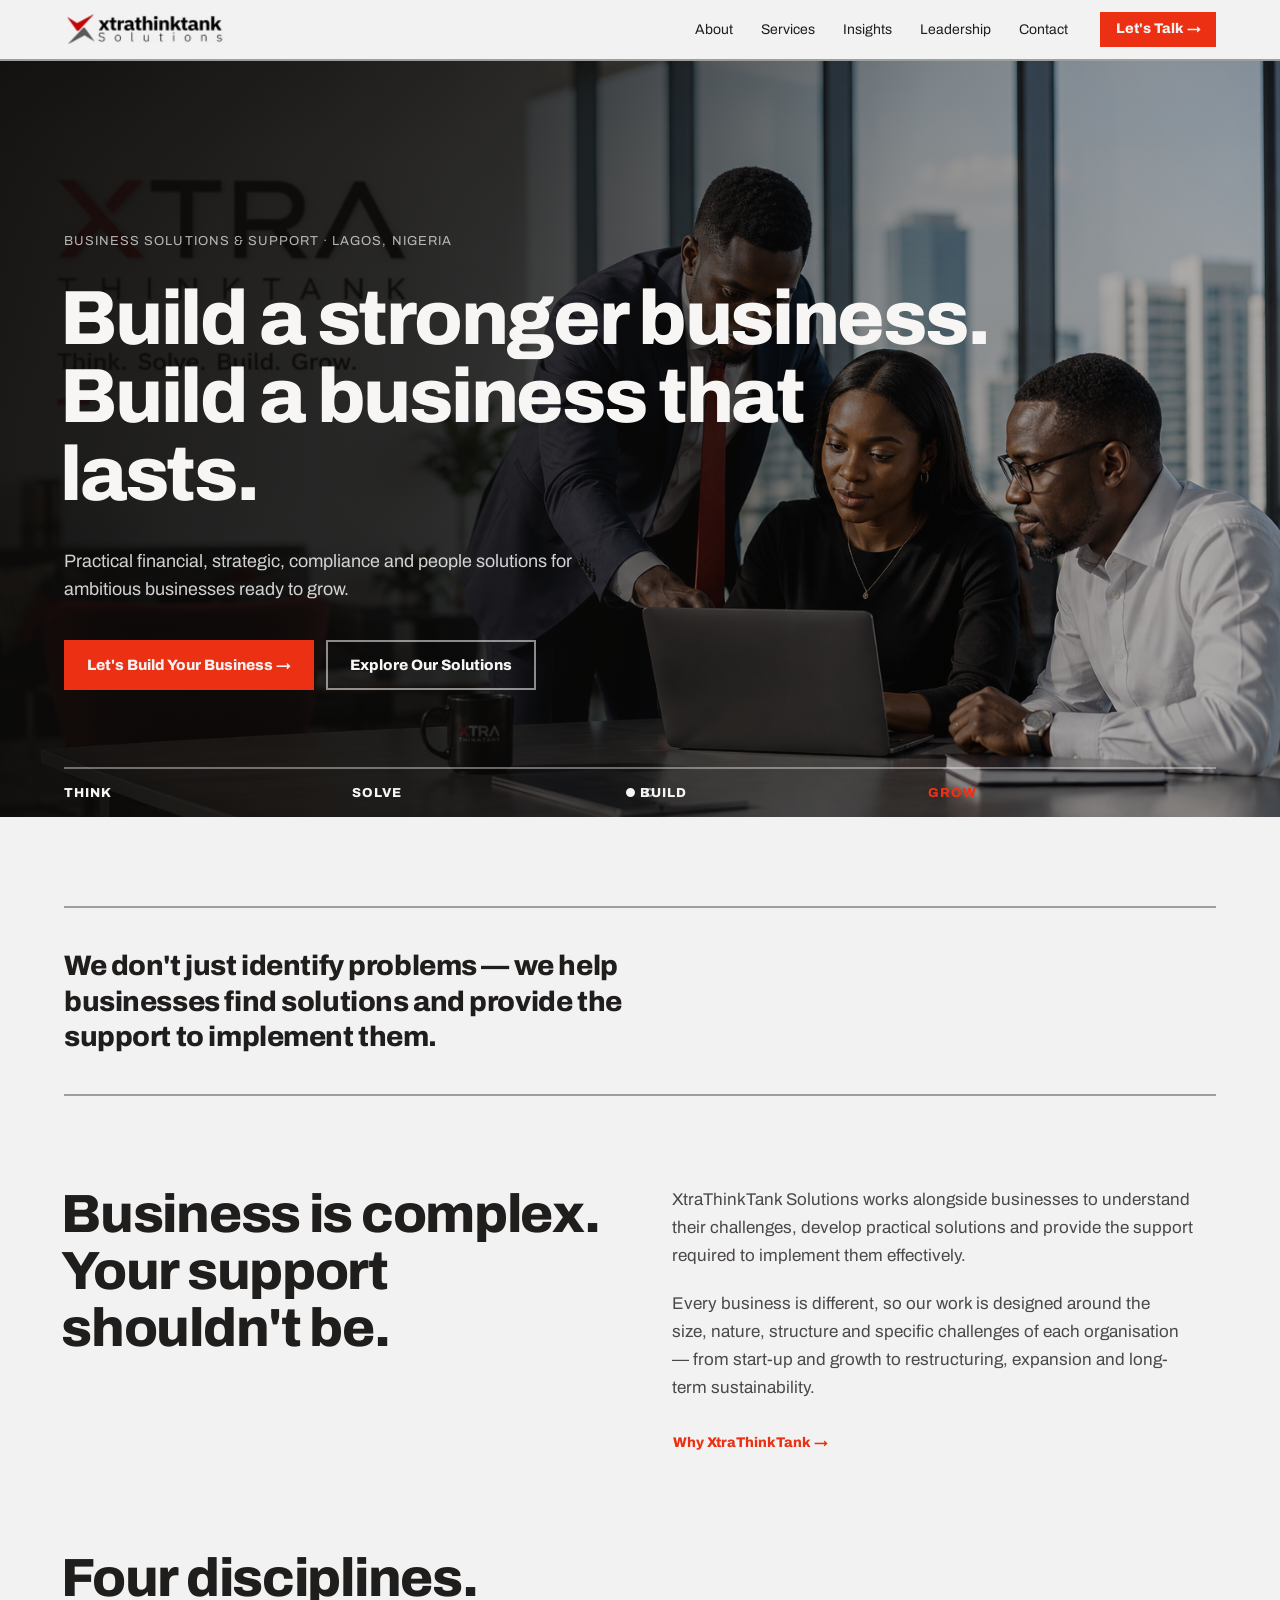
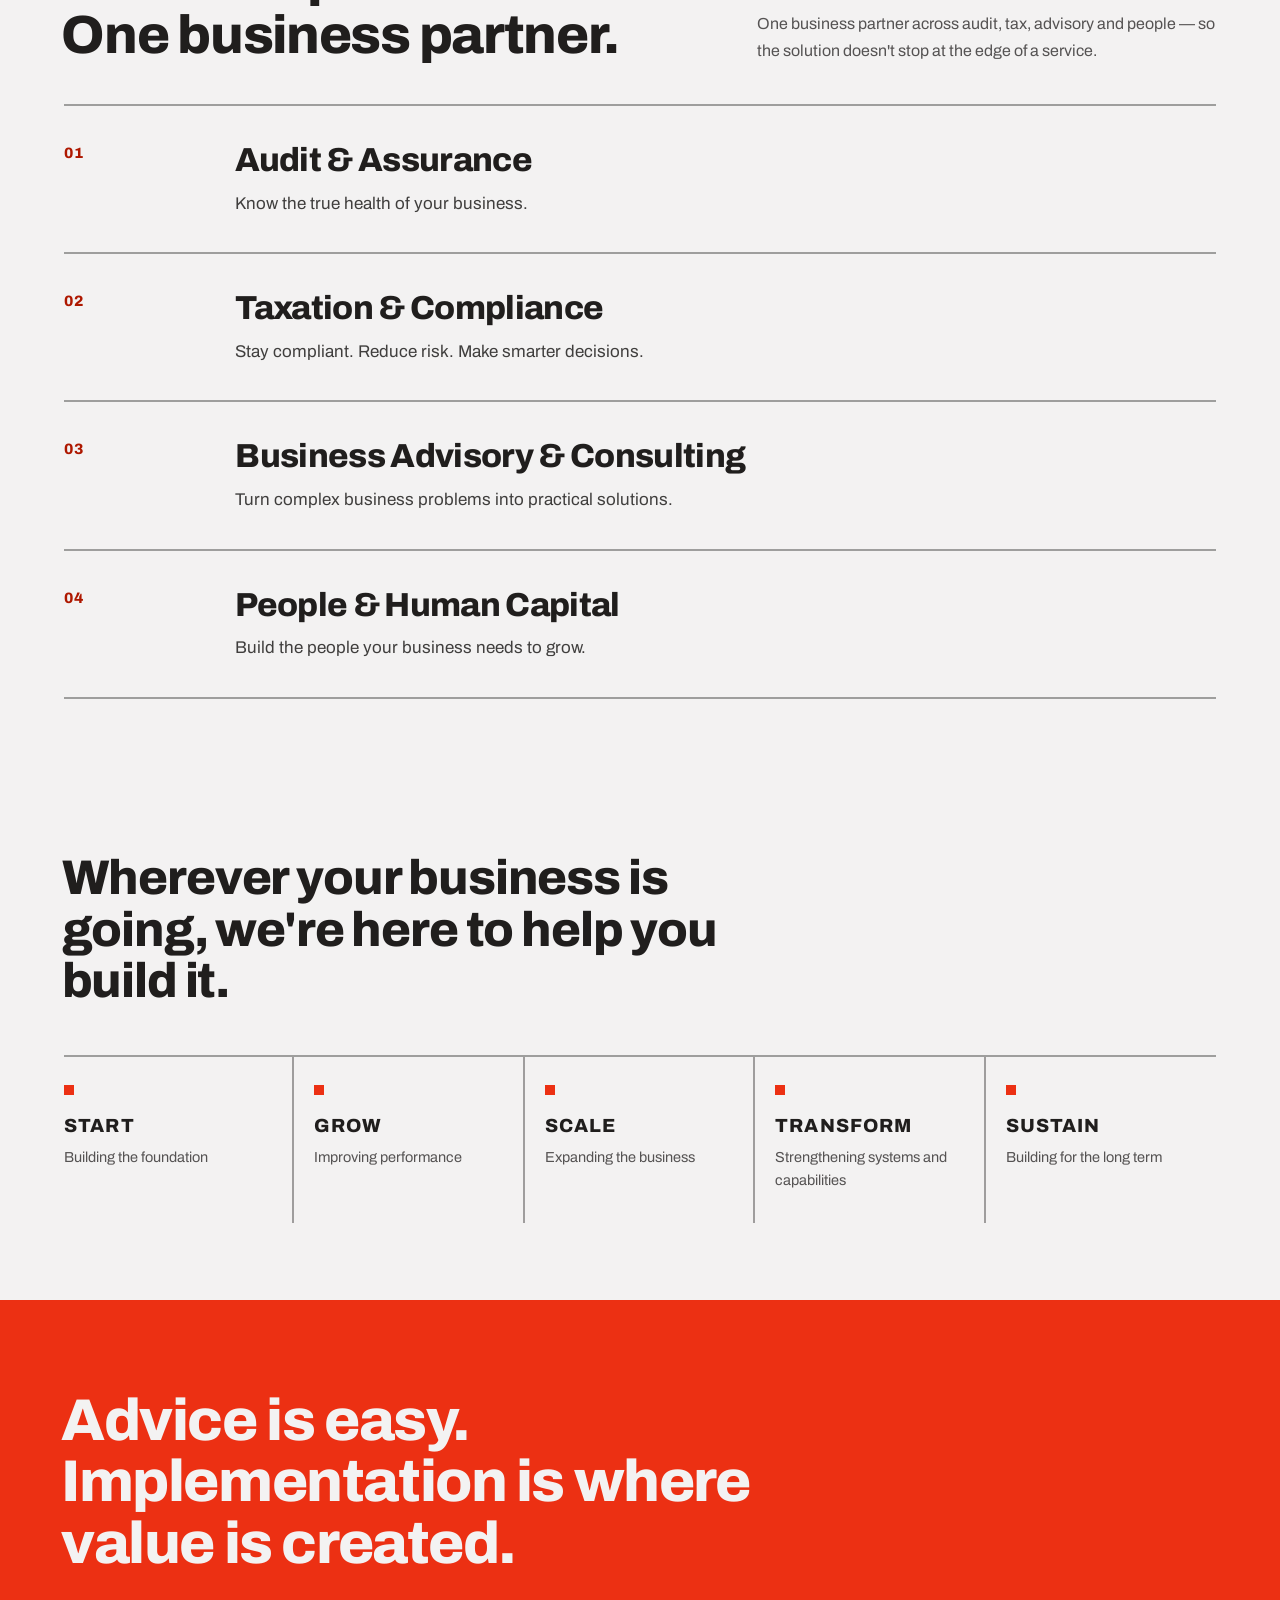
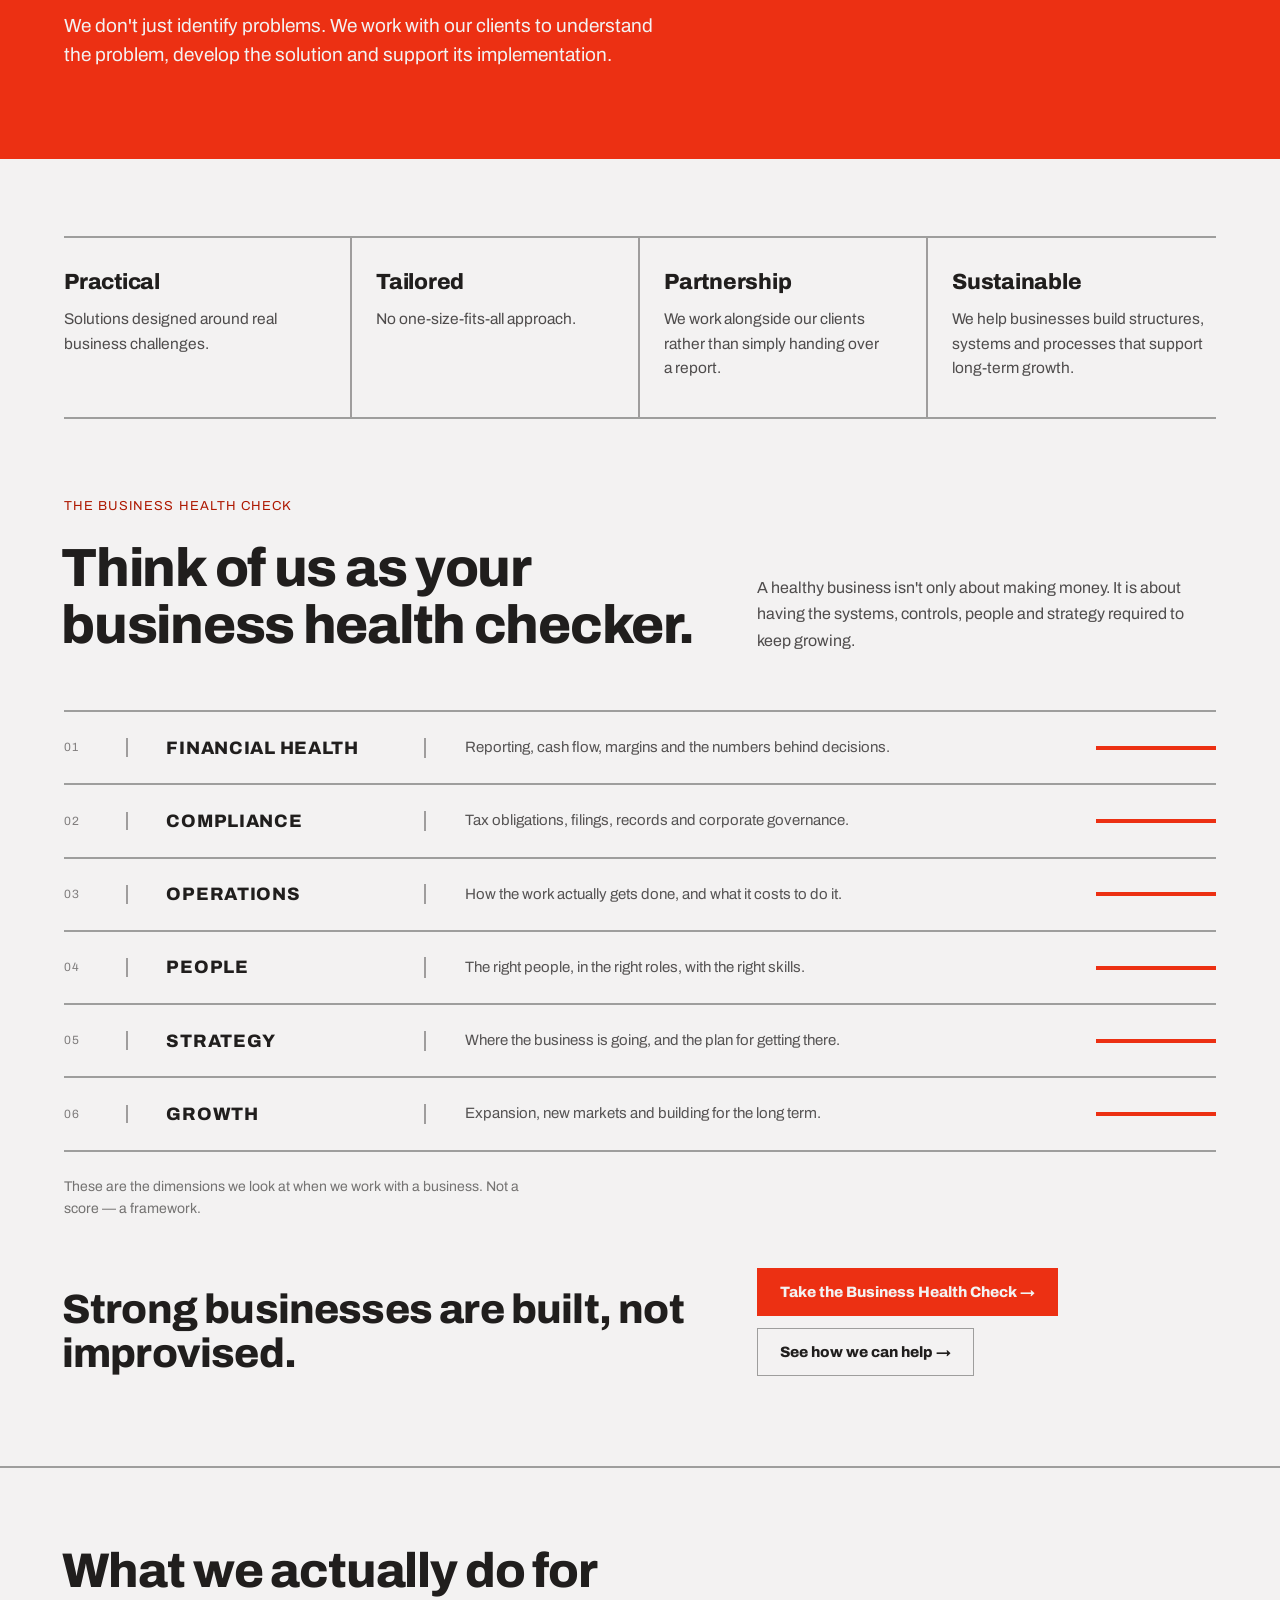
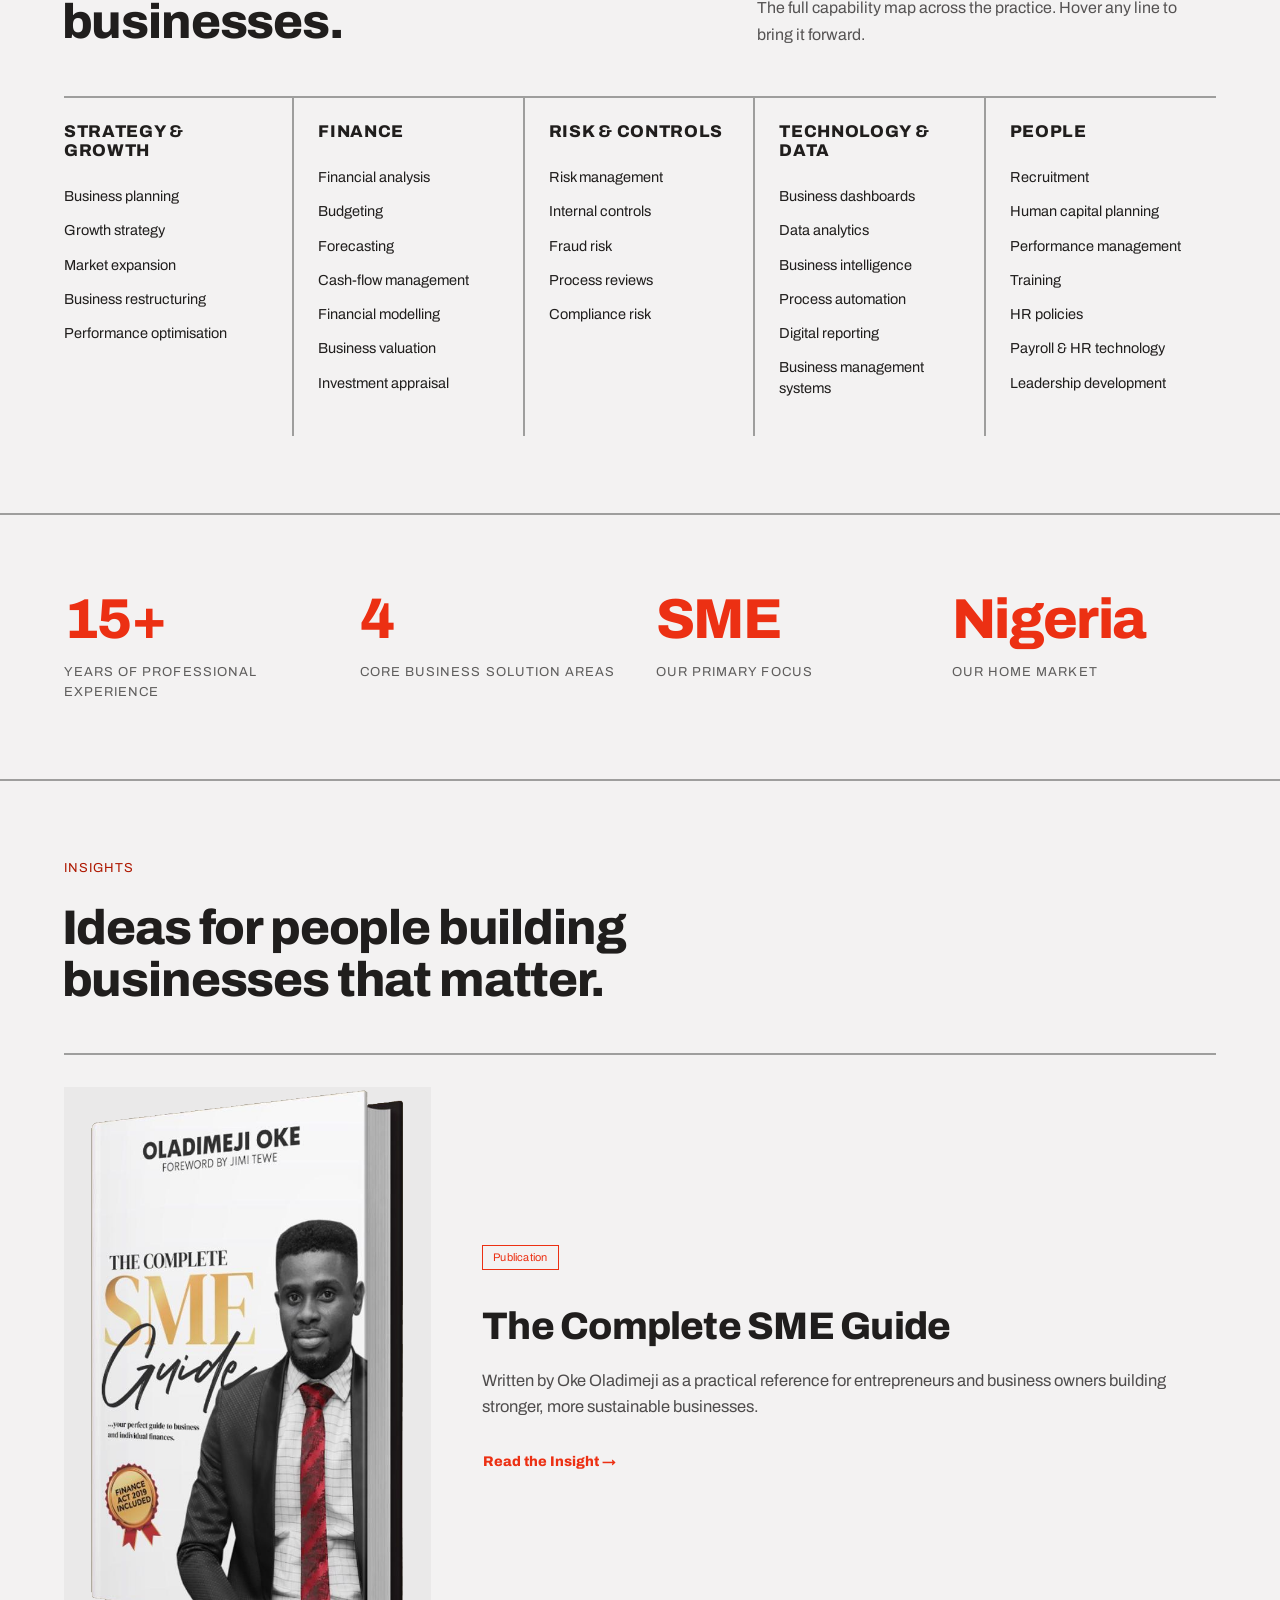
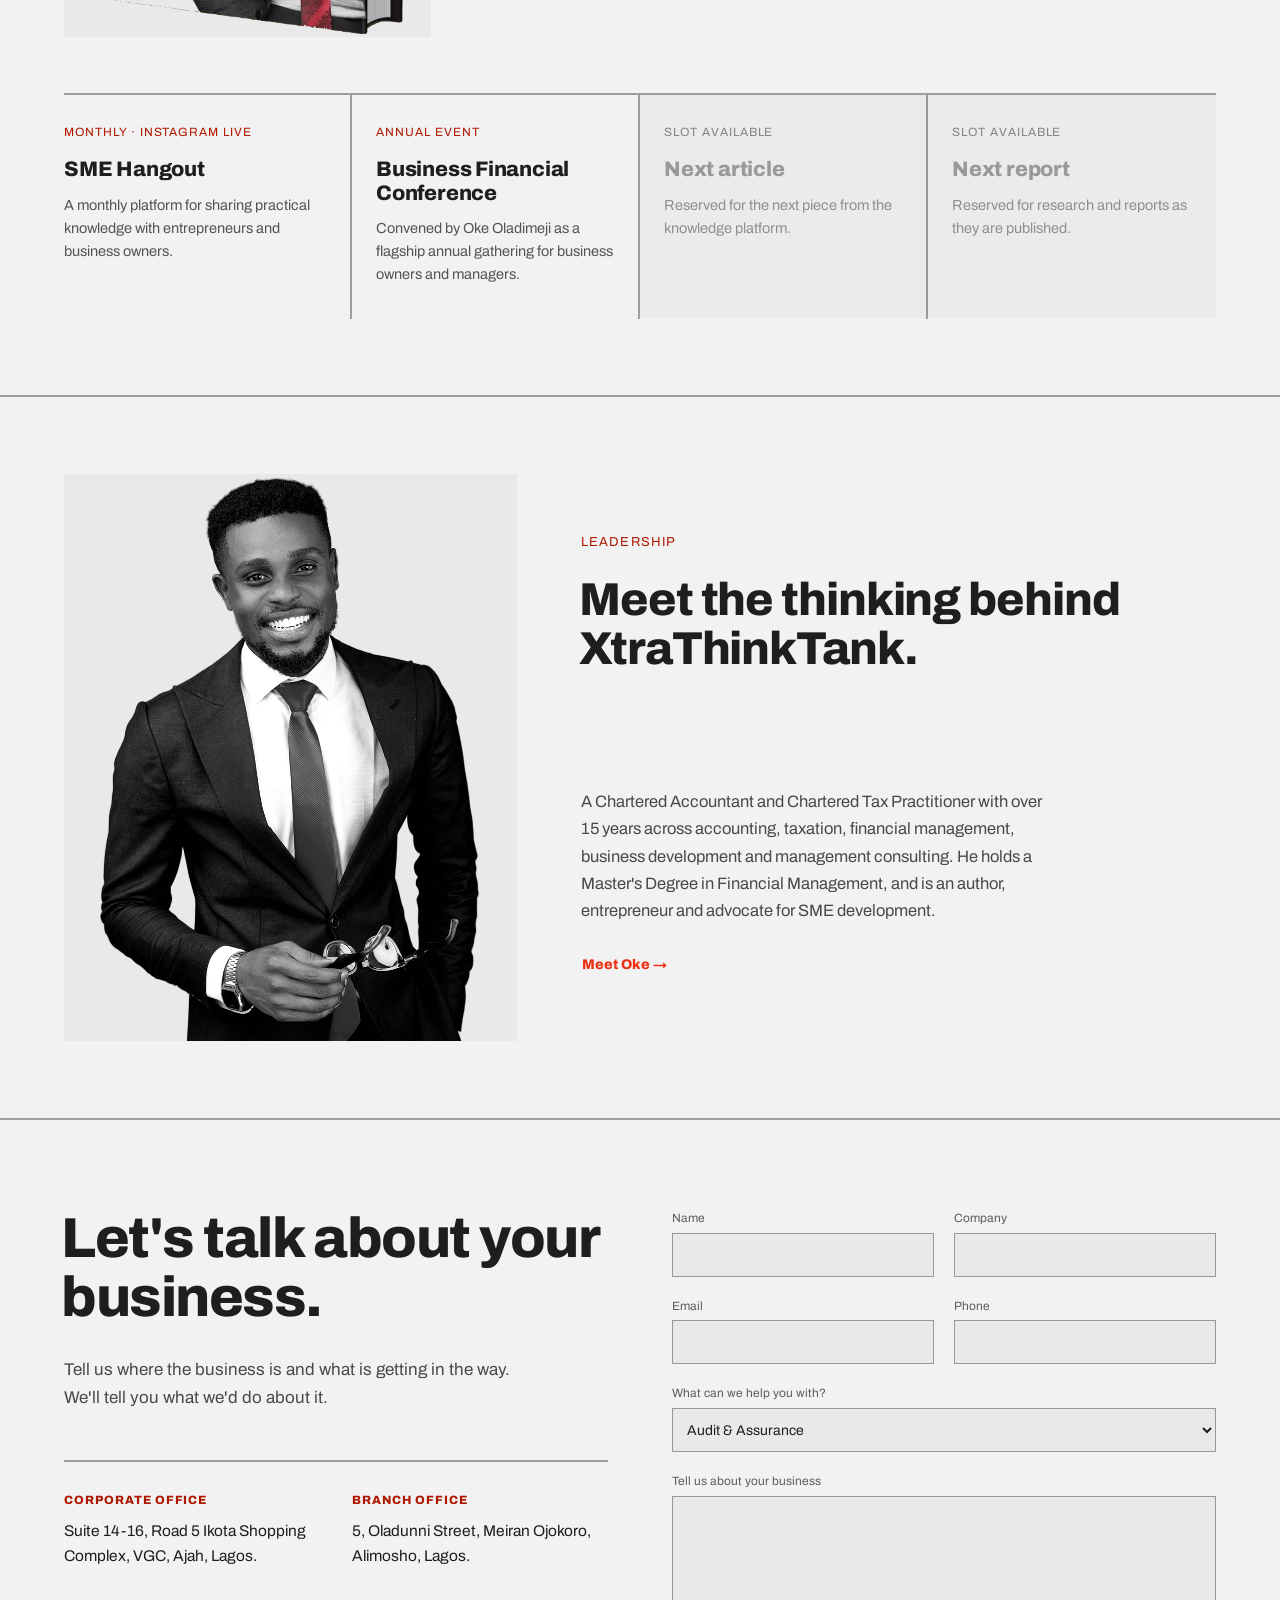
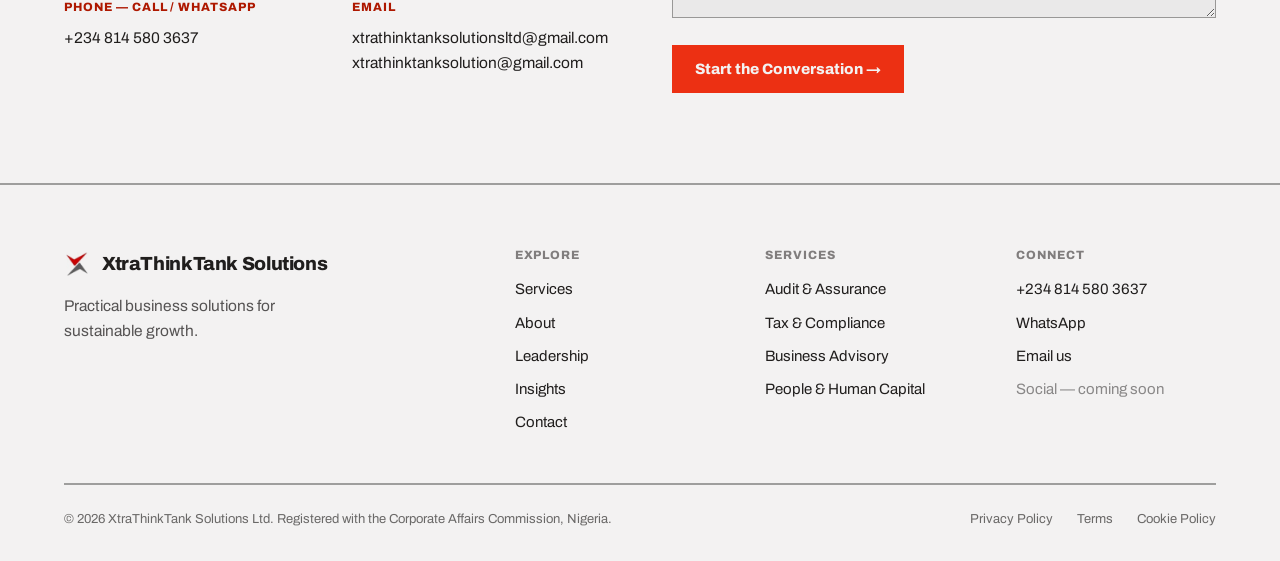
==== commit a155de75: "Add business health check questionnaire with scoring and link from homepage The questionnaire covers" ====
--- a/index.html
+++ b/index.html
@@ -245,7 +245,7 @@
     </div>
     <div style="display:grid;grid-template-columns:minmax(0,7fr) minmax(0,5fr);gap:clamp(24px,4vw,72px);align-items:end;padding-top:48px" data-r="split">
       <h3 data-xtt-reveal style="font-family:var(--font-heading);font-weight:800;font-size:clamp(26px,3.2vw,44px);line-height:1.08;letter-spacing:-0.02em;margin:0;margin-left:-0.05em">Strong businesses are built, not improvised.</h3>
-      <div data-xtt-reveal><a class="btn btn-primary" href="contact.html" style="text-decoration:none;padding:14px 22px;font-size:15px">See how we can help →</a></div>
+      <div data-xtt-reveal style="display:flex;gap:12px;flex-wrap:wrap"><a class="btn btn-primary" href="health-check.html" style="text-decoration:none;color:var(--color-bg);padding:14px 22px;font-size:15px">Take the Business Health Check →</a><a class="btn btn-secondary" href="contact.html" style="text-decoration:none;padding:14px 22px;font-size:15px">See how we can help →</a></div>
     </div>
   </div>
 </section>
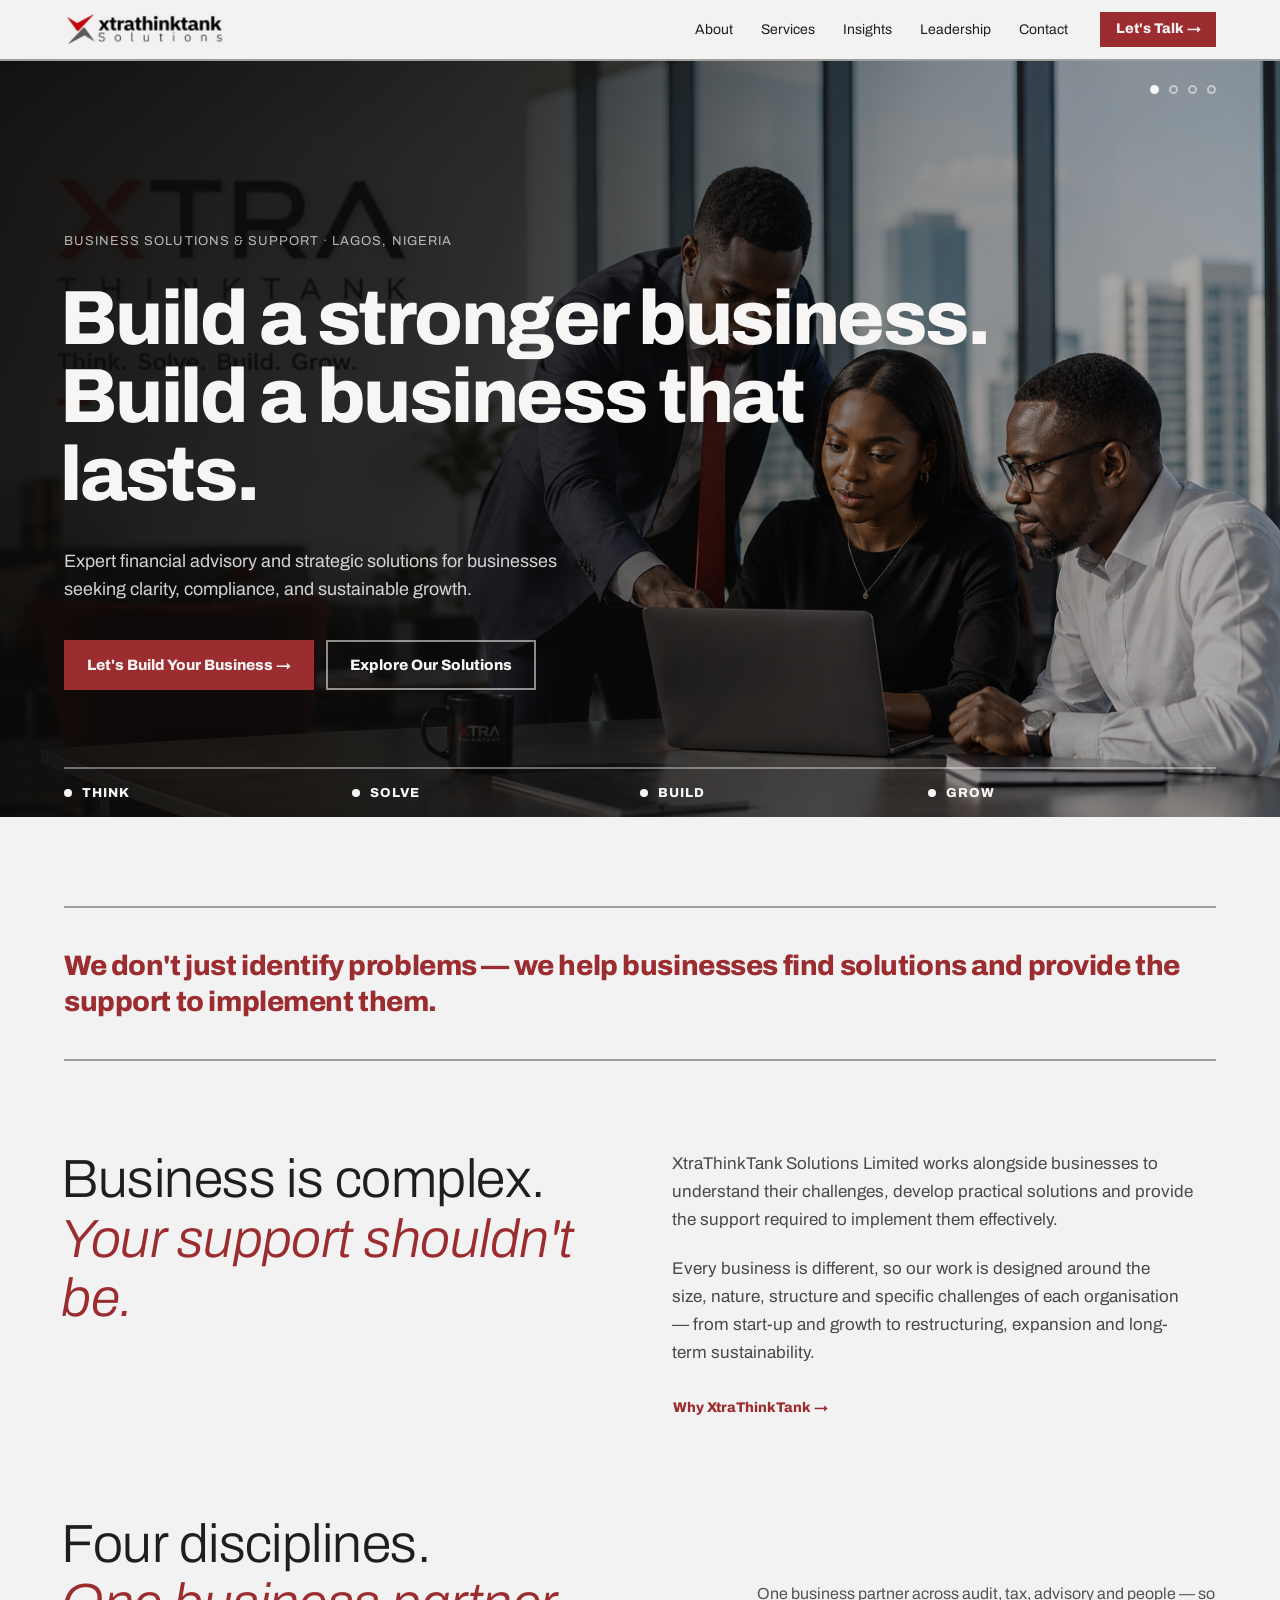
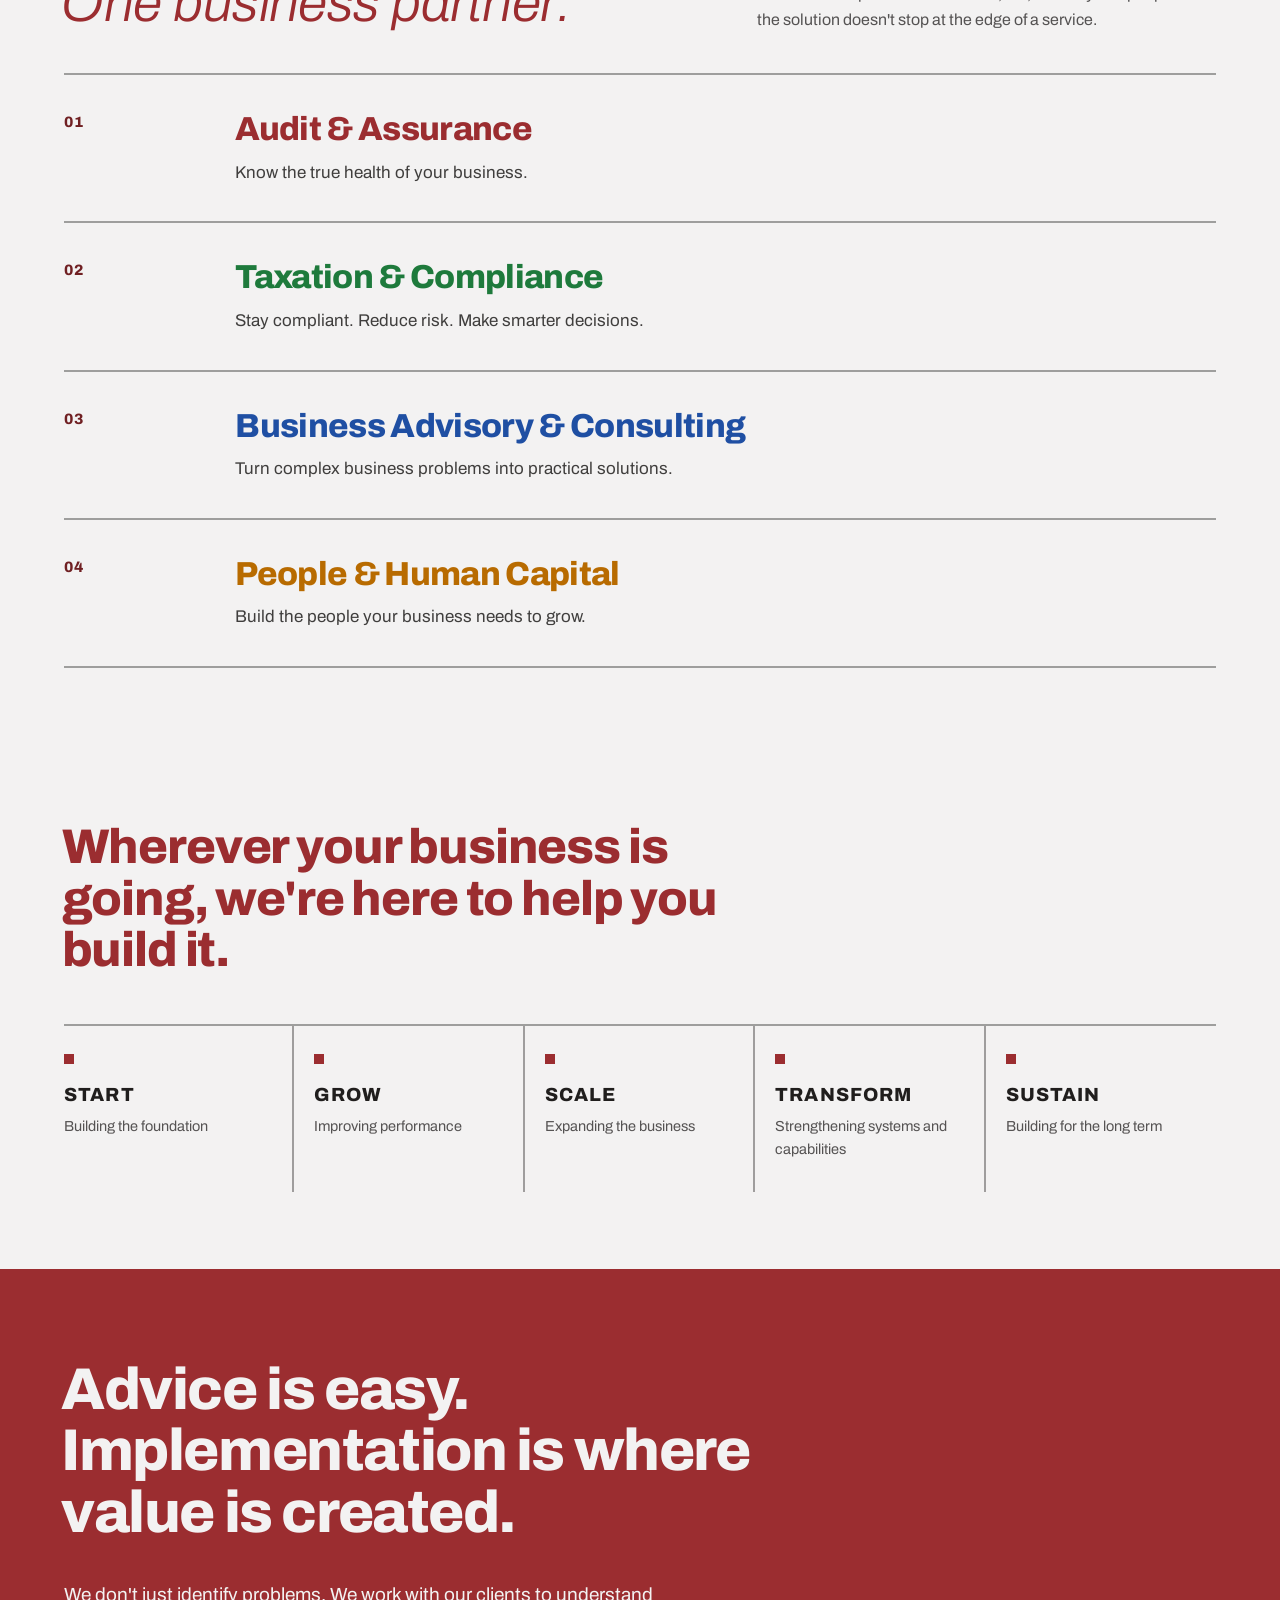
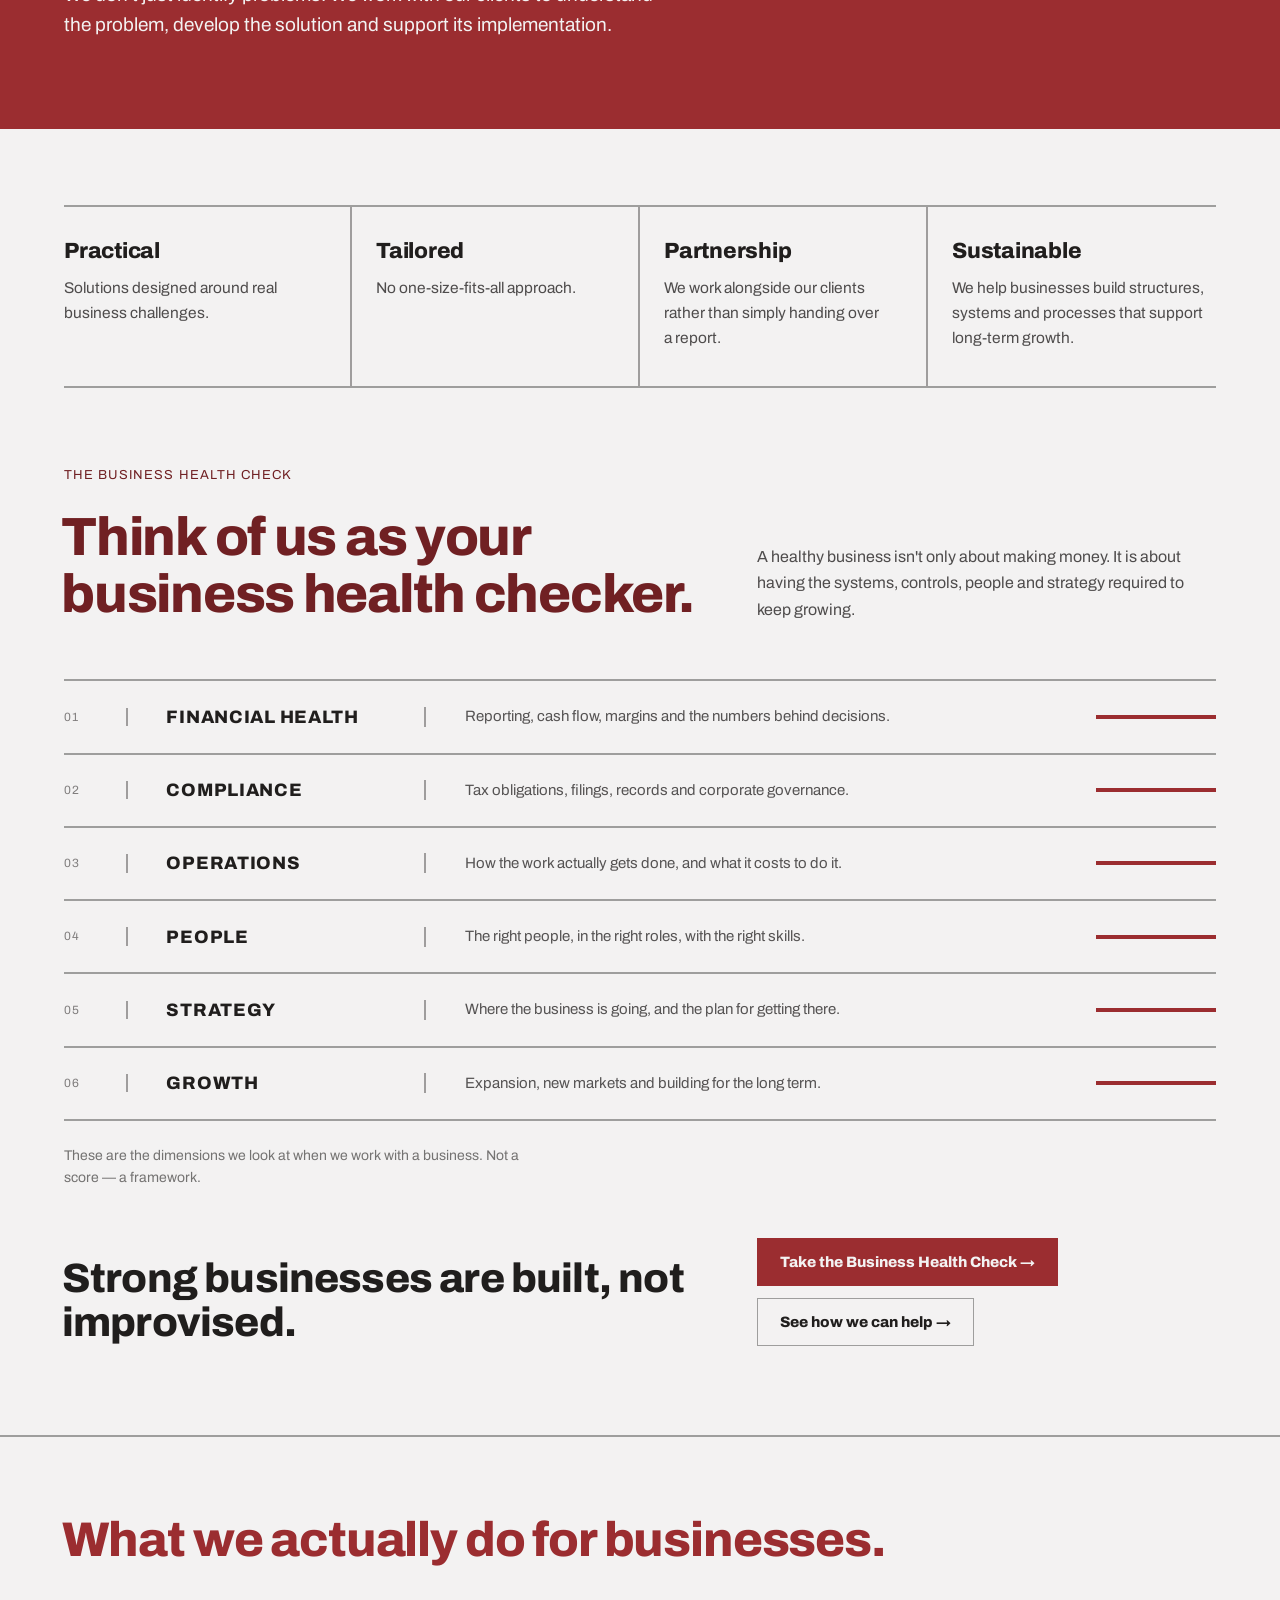
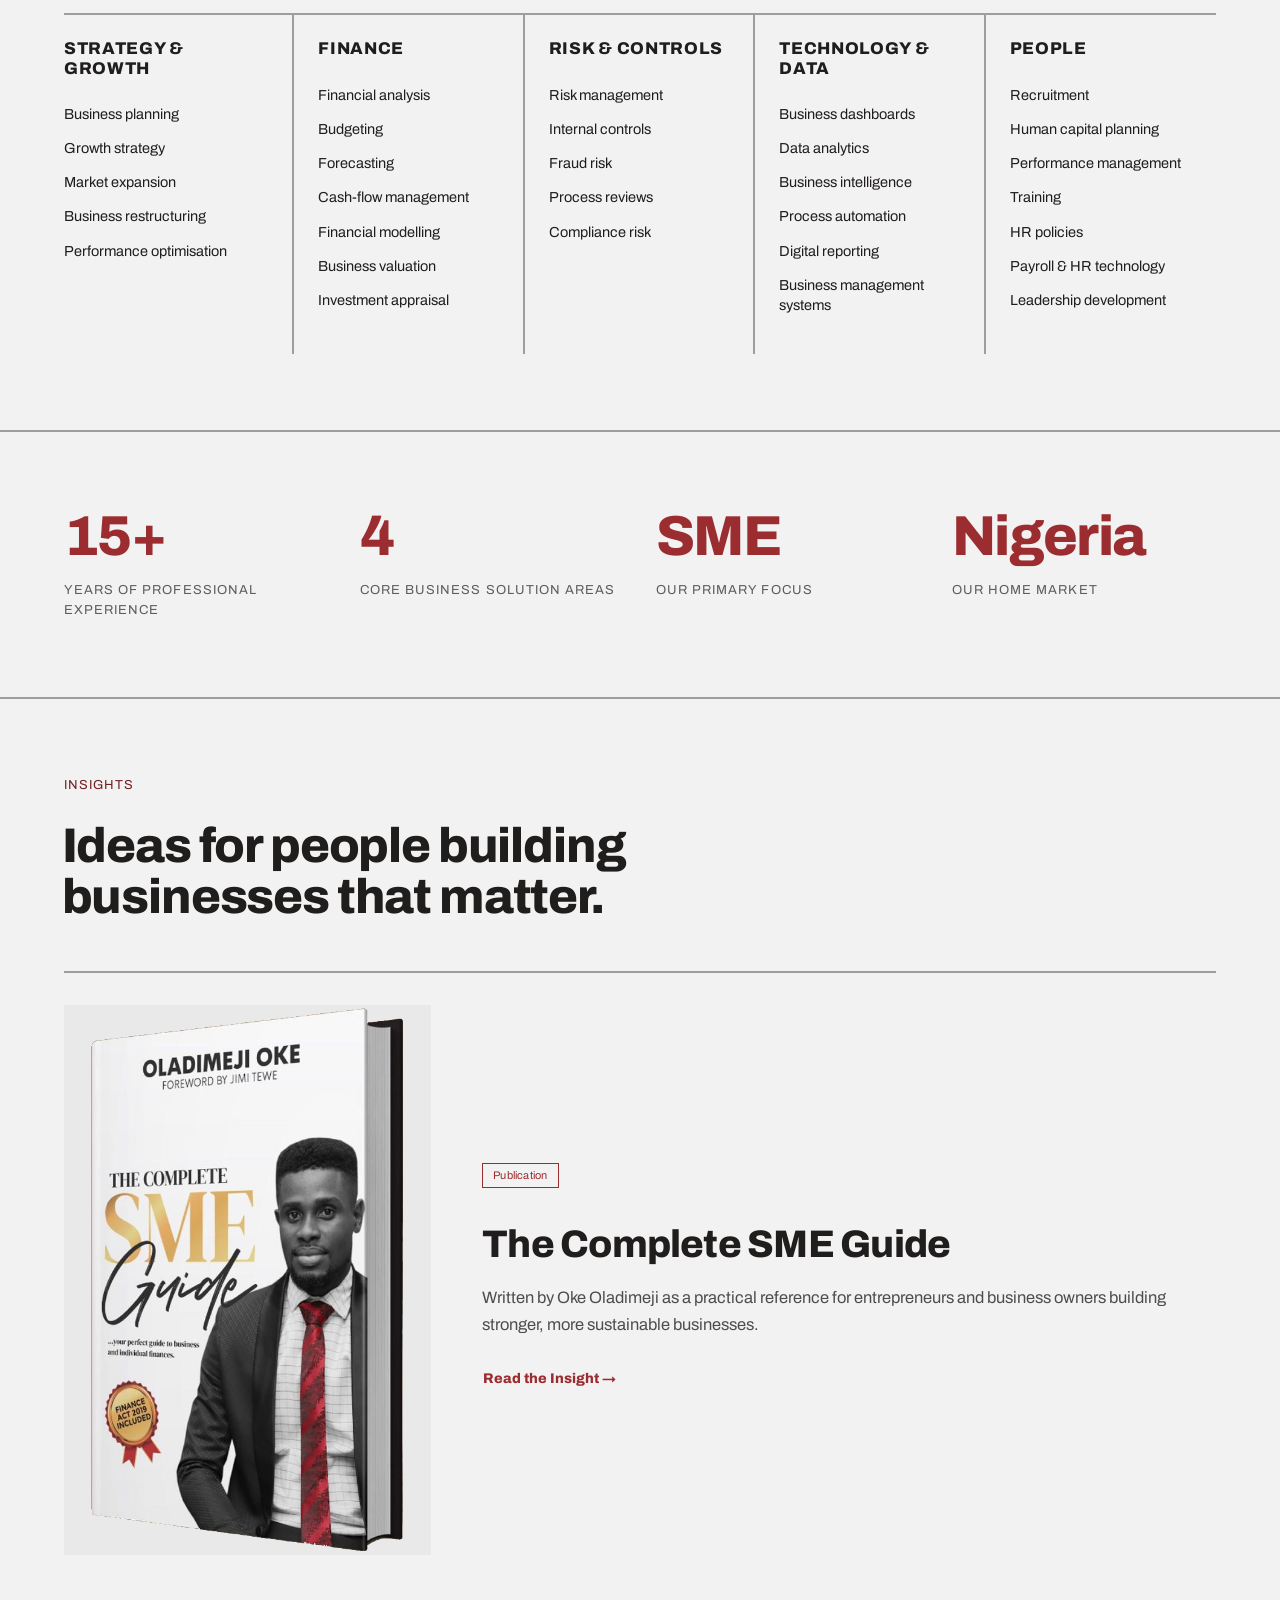
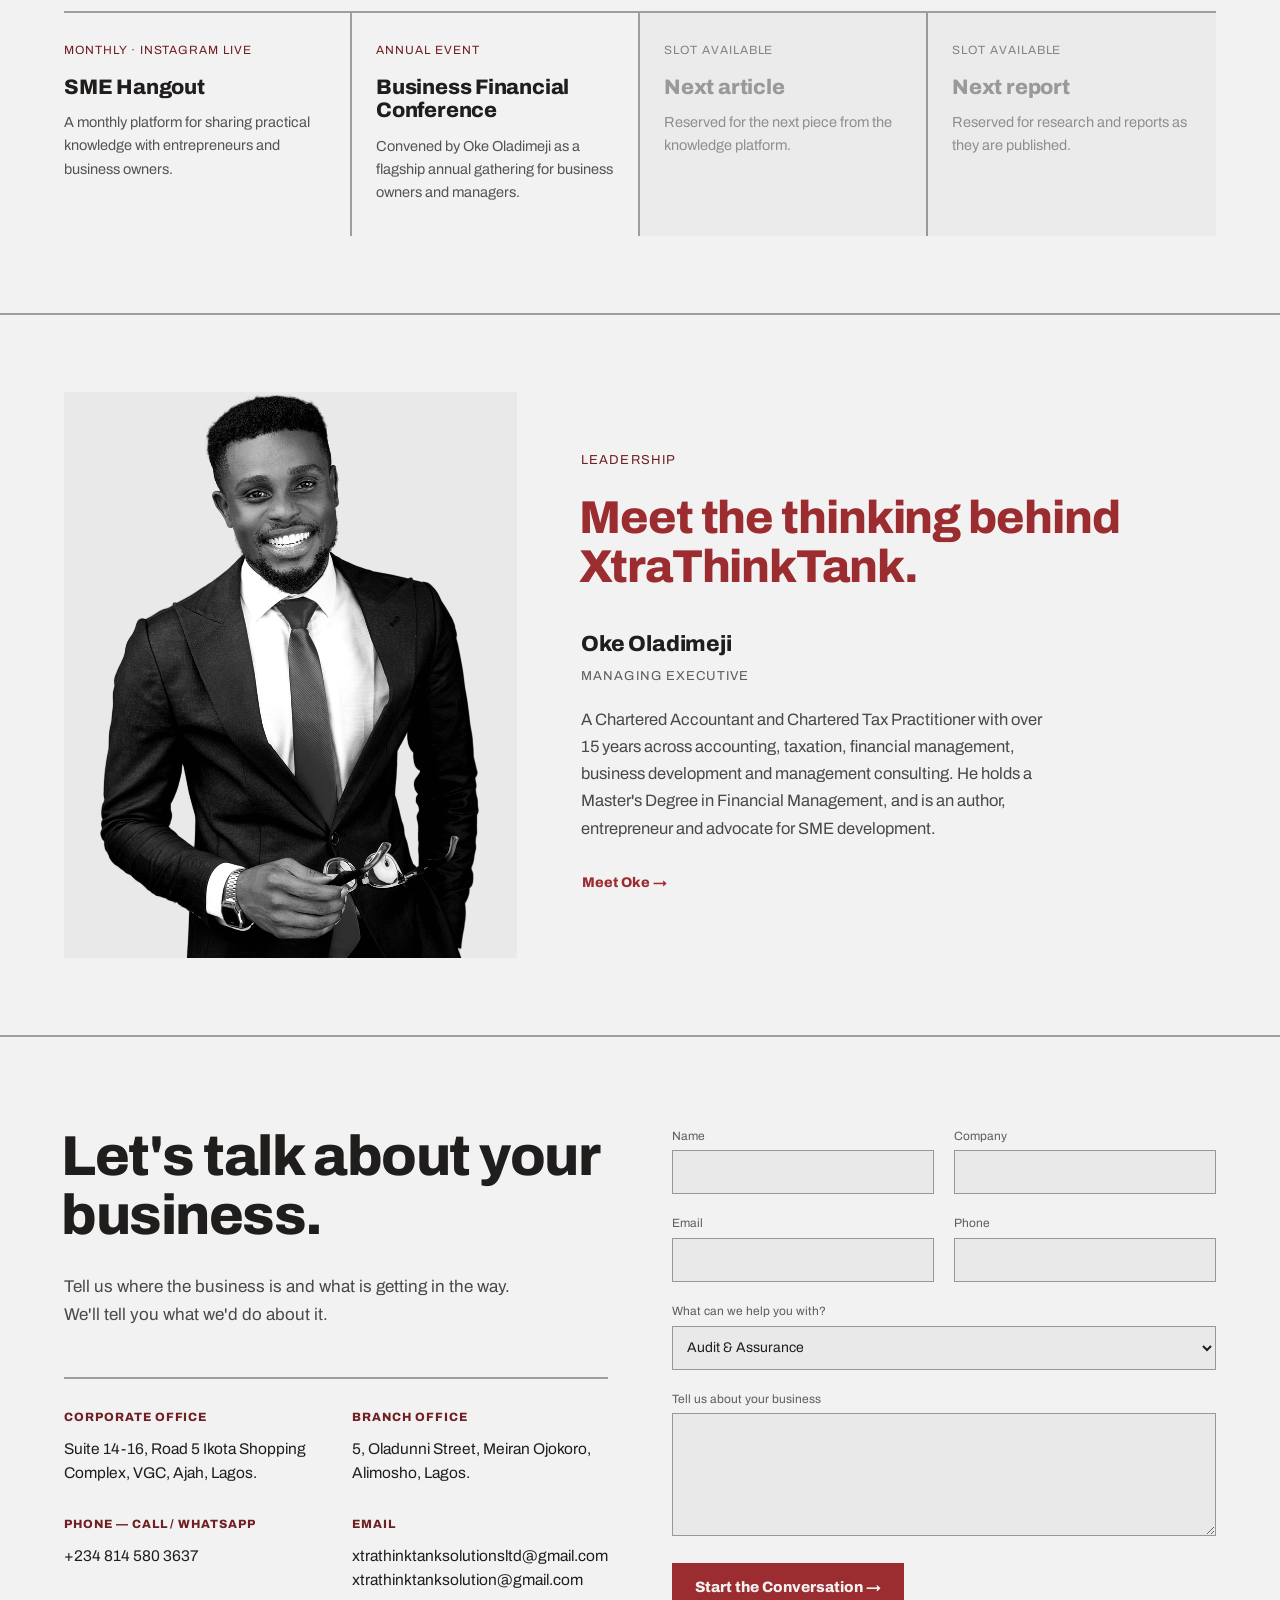
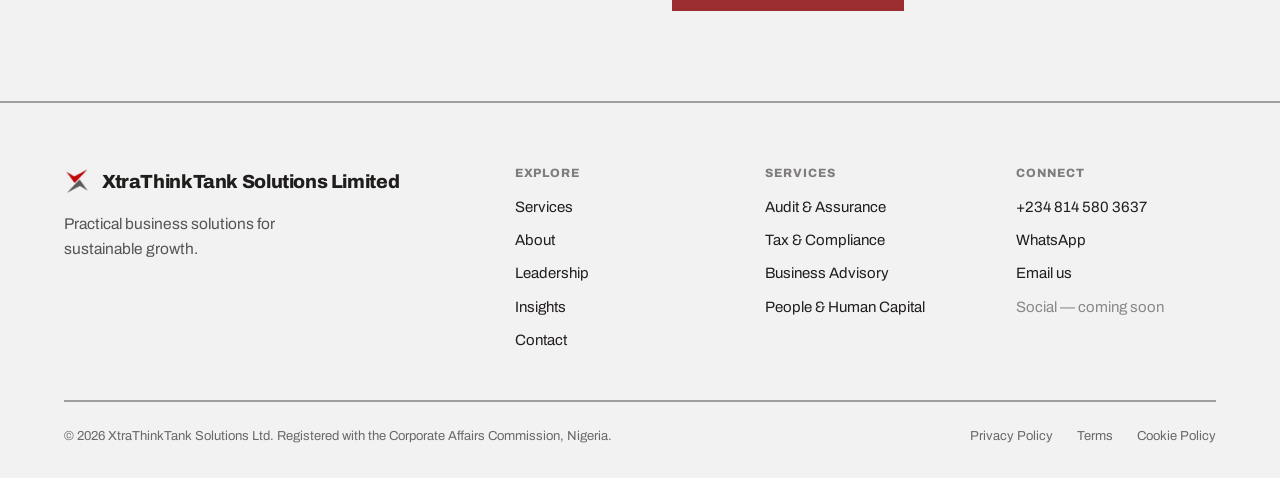
==== commit 9459e066: "Refresh homepage, inner pages and brand styling Hero becomes a four-slide carousel with the XtraClea" ====
--- a/index.html
+++ b/index.html
@@ -3,7 +3,7 @@
 <head>
 <meta charset="utf-8">
 <meta name="viewport" content="width=device-width, initial-scale=1">
-<title>XtraThinkTank Solutions — Business Solutions &amp; Support</title>
+<title>XtraThinkTank Solutions Limited — Business Solutions &amp; Support</title>
 <link rel="stylesheet" href="assets/css/styles.css">
 <script src="assets/js/image-slot.js" defer></script>
 <script src="assets/js/style-hooks.js" defer></script>
@@ -52,7 +52,7 @@
 
 <nav class="nav" style="position:sticky;top:0;z-index:50;background:var(--color-bg);padding-left:clamp(24px,5vw,72px);padding-right:clamp(24px,5vw,72px);gap:32px">
   <a class="nav-brand" href="index.html" style="margin-right:auto;display:flex;align-items:center;text-decoration:none">
-    <img src="assets/img/brand-logo.png" alt="XtraThinkTank Solutions" style="height:30px;width:auto;display:block">
+    <img src="assets/img/brand-logo.png" alt="XtraThinkTank Solutions Limited" style="height:30px;width:auto;display:block">
   </a>
   <div style="display:flex;align-items:center;gap:28px" data-xtt-navlinks>
     <a href="about.html">About</a>
@@ -89,44 +89,52 @@
             <span style="display:block">Build a stronger business.</span>
             <span style="display:block">Build a business that lasts.</span>
           </h1>
-          <p data-xtt-reveal style="font-size:clamp(16px,1.4vw,19px);line-height:1.6;max-width:52ch;margin:32px 0 0;color:#f3f2f2;opacity:.86">Practical financial, strategic, compliance and people solutions for ambitious businesses ready to grow.</p>
+          <p data-xtt-reveal style="font-size:clamp(16px,1.4vw,19px);line-height:1.6;max-width:52ch;margin:32px 0 0;color:#f3f2f2;opacity:.86">Expert financial advisory and strategic solutions for businesses seeking clarity, compliance, and sustainable growth.</p>
           <div data-xtt-reveal style="display:flex;gap:12px;flex-wrap:wrap;margin:36px 0 0">
             <a class="btn btn-primary" href="contact.html" style="text-decoration:none;color:var(--color-bg);padding:14px 22px;font-size:15px">Let's Build Your Business →</a>
             <a class="btn" href="#services" style="text-decoration:none;padding:14px 22px;font-size:15px;color:#f7f6f5;border:2px solid rgba(247,246,245,.55);background:transparent" style-hover="border-color:#f7f6f5;background:rgba(247,246,245,.10)">Explore Our Solutions</a>
           </div>
         </div>
         <div data-r="think" style="display:flex;gap:0;margin:clamp(48px,6vw,88px) 0 0;border-top:2px solid rgba(247,246,245,.4)">
-          <span style="flex:1;padding:14px 0;font-size:13px;letter-spacing:0.08em;text-transform:uppercase;font-family:var(--font-heading);font-weight:800;color:#f7f6f5">Think</span>
-          <span style="flex:1;padding:14px 0;font-size:13px;letter-spacing:0.08em;text-transform:uppercase;font-family:var(--font-heading);font-weight:800;color:#f7f6f5">Solve</span>
-          <span style="flex:1;padding:14px 0;font-size:13px;letter-spacing:0.08em;text-transform:uppercase;font-family:var(--font-heading);font-weight:800;color:#f7f6f5">Build</span>
-          <span style="flex:1;padding:14px 0;font-size:13px;letter-spacing:0.08em;text-transform:uppercase;font-family:var(--font-heading);font-weight:800;color:var(--color-accent)">Grow</span>
+          <span style="flex:1;padding:14px 0;font-size:13px;letter-spacing:0.08em;text-transform:uppercase;font-family:var(--font-heading);font-weight:800;color:#f7f6f5;display:flex;align-items:center;gap:10px"><span style="width:8px;height:8px;border-radius:50%;background:#f7f6f5;flex:none"></span>Think</span>
+          <span style="flex:1;padding:14px 0;font-size:13px;letter-spacing:0.08em;text-transform:uppercase;font-family:var(--font-heading);font-weight:800;color:#f7f6f5;display:flex;align-items:center;gap:10px"><span style="width:8px;height:8px;border-radius:50%;background:#f7f6f5;flex:none"></span>Solve</span>
+          <span style="flex:1;padding:14px 0;font-size:13px;letter-spacing:0.08em;text-transform:uppercase;font-family:var(--font-heading);font-weight:800;color:#f7f6f5;display:flex;align-items:center;gap:10px"><span style="width:8px;height:8px;border-radius:50%;background:#f7f6f5;flex:none"></span>Build</span>
+          <span style="flex:1;padding:14px 0;font-size:13px;letter-spacing:0.08em;text-transform:uppercase;font-family:var(--font-heading);font-weight:800;color:#f7f6f5;display:flex;align-items:center;gap:10px"><span style="width:8px;height:8px;border-radius:50%;background:#f7f6f5;flex:none"></span>Grow</span>
         </div>
       </div>
     </div>
     <div data-hero-slide style="position:absolute;inset:0;display:flex;align-items:center;justify-content:center;overflow:hidden;opacity:0;transition:opacity 1.1s ease" inert>
       <image-slot id="xtt-xtraclean-file" shape="rect" fit="cover" src="assets/img/xtraclean.png" placeholder="Drop the XtraClean promotional banner" style="position:absolute;inset:0;width:100%;height:100%"></image-slot>
     </div>
-  </div>
-  <div data-hero-dots style="position:absolute;left:0;right:0;bottom:20px;display:flex;justify-content:center;gap:10px;z-index:5">
+    <div data-hero-slide style="position:absolute;inset:0;display:flex;align-items:center;justify-content:center;overflow:hidden;opacity:0;transition:opacity 1.1s ease" inert>
+      <image-slot id="xtt-hero-slide3" shape="rect" fit="cover" src="assets/img/hero.png" placeholder="Hero image" style="position:absolute;inset:0;width:100%;height:100%"></image-slot>
+    </div>
+    <div data-hero-slide style="position:absolute;inset:0;display:flex;align-items:center;justify-content:center;overflow:hidden;opacity:0;transition:opacity 1.1s ease" inert>
+      <image-slot id="xtt-xtraclean-slide4" shape="rect" fit="cover" src="assets/img/xtraclean.png" placeholder="XtraClean banner" style="position:absolute;inset:0;width:100%;height:100%"></image-slot>
+    </div>
+  </div>
+  <div data-hero-dots style="position:absolute;top:24px;right:clamp(24px,5vw,72px);display:flex;gap:10px;z-index:5">
     <button type="button" data-hero-dot aria-label="Show slide 1" aria-current="true"></button>
     <button type="button" data-hero-dot aria-label="Show slide 2"></button>
+    <button type="button" data-hero-dot aria-label="Show slide 3"></button>
+    <button type="button" data-hero-dot aria-label="Show slide 4"></button>
   </div>
 </section>
 
 <section style="padding:0 clamp(24px,5vw,72px);margin-top:clamp(56px,7vw,104px)">
   <div style="max-width:1360px;margin:0 auto;border-top:2px solid var(--color-divider);border-bottom:2px solid var(--color-divider);padding:40px 0">
-    <p data-xtt-reveal style="font-family:var(--font-heading);font-weight:800;font-size:clamp(20px,2.2vw,30px);line-height:1.25;letter-spacing:-0.015em;margin:0;max-width:34ch">We don't just identify problems — we help businesses find solutions and provide the support to implement them.</p>
+    <p data-xtt-reveal style="font-family:var(--font-heading);font-weight:800;font-size:clamp(20px,2.2vw,30px);line-height:1.25;letter-spacing:-0.015em;margin:0;color:var(--color-accent)">We don't just identify problems — we help businesses find solutions and provide the support to implement them.</p>
   </div>
 </section>
 
 <section id="about" style="padding:clamp(64px,7vw,120px) clamp(24px,5vw,72px)">
   <div style="max-width:1360px;margin:0 auto;display:grid;grid-template-columns:minmax(0,6fr) minmax(0,6fr);gap:clamp(32px,5vw,88px);align-items:start" data-r="split">
-    <h2 data-xtt-reveal style="font-family:var(--font-heading);font-weight:800;font-size:clamp(32px,4.2vw,60px);line-height:1.06;letter-spacing:-0.024em;margin:0;margin-left:-0.05em">
+    <h2 data-xtt-reveal style="font-family:var(--font-heading);font-weight:300;font-size:clamp(32px,4.2vw,60px);line-height:1.1;letter-spacing:-0.01em;margin:0;margin-left:-0.05em">
       <span style="display:block">Business is complex.</span>
-      <span style="display:block">Your support shouldn't be.</span>
+      <span style="display:block;font-style:italic;color:#9B2D30">Your support shouldn't be.</span>
     </h2>
     <div data-xtt-reveal>
-      <p style="font-size:17px;line-height:1.65;margin:0;color:color-mix(in srgb, var(--color-text) 80%, transparent)">XtraThinkTank Solutions works alongside businesses to understand their challenges, develop practical solutions and provide the support required to implement them effectively.</p>
+      <p style="font-size:17px;line-height:1.65;margin:0;color:color-mix(in srgb, var(--color-text) 80%, transparent)">XtraThinkTank Solutions Limited works alongside businesses to understand their challenges, develop practical solutions and provide the support required to implement them effectively.</p>
       <p style="font-size:17px;line-height:1.65;margin:20px 0 0;color:color-mix(in srgb, var(--color-text) 80%, transparent)">Every business is different, so our work is designed around the size, nature, structure and specific challenges of each organisation — from start-up and growth to restructuring, expansion and long-term sustainability.</p>
       <a class="btn btn-ghost" href="about.html" style="text-decoration:none;margin-top:24px;padding-left:0">Why XtraThinkTank →</a>
     </div>
@@ -136,15 +144,15 @@
 <section id="services" style="padding:0 clamp(24px,5vw,72px) clamp(48px,6vw,96px)">
   <div style="max-width:1360px;margin:0 auto">
     <div style="display:grid;grid-template-columns:minmax(0,7fr) minmax(0,5fr);gap:clamp(24px,4vw,64px);align-items:end;padding-bottom:40px" data-r="split">
-      <h2 data-xtt-reveal style="font-family:var(--font-heading);font-weight:800;font-size:clamp(32px,4.2vw,60px);line-height:1.06;letter-spacing:-0.024em;margin:0;margin-left:-0.05em">Four disciplines.<br>One business partner.</h2>
+      <h2 data-xtt-reveal style="font-family:var(--font-heading);font-weight:300;font-size:clamp(32px,4.2vw,60px);line-height:1.1;letter-spacing:-0.01em;margin:0;margin-left:-0.05em">Four disciplines.<br><span style="font-style:italic;color:#9B2D30">One business partner.</span></h2>
       <p data-xtt-reveal style="font-size:16px;line-height:1.65;margin:0;color:color-mix(in srgb, var(--color-text) 75%, transparent)">One business partner across audit, tax, advisory and people — so the solution doesn't stop at the edge of a service.</p>
     </div>
 
-    <div data-xtt-service data-r="svc" style="border-top:2px solid var(--color-divider);display:grid;grid-template-columns:120px minmax(0,1fr);gap:clamp(20px,4vw,64px);padding:36px 20px 36px 0;cursor:pointer;transition:background .35s ease,padding .35s ease" style-hover="background:color-mix(in srgb, var(--color-text) 5%, transparent);padding-left:20px">
+    <div data-xtt-service data-r="svc" style="border-top:2px solid var(--color-divider);display:grid;grid-template-columns:120px minmax(0,1fr);gap:clamp(20px,4vw,64px);padding:36px 20px 36px 0;cursor:pointer;transition:background .35s ease,padding .35s ease" style-hover="background:#F7EEEE;padding-left:20px">
       <span style="font-family:var(--font-heading);font-weight:800;font-size:15px;letter-spacing:0.04em;color:var(--color-accent-700)">01</span>
       <div data-r="split" style="display:grid;grid-template-columns:minmax(0,7fr) minmax(0,5fr);gap:clamp(20px,4vw,64px);align-items:start">
         <div>
-          <h3 style="font-family:var(--font-heading);font-weight:800;font-size:clamp(24px,2.6vw,36px);line-height:1.1;letter-spacing:-0.02em;margin:0">Audit &amp; Assurance</h3>
+          <h3 style="font-family:var(--font-heading);font-weight:800;font-size:clamp(24px,2.6vw,36px);line-height:1.1;letter-spacing:-0.02em;margin:0;color:#9B2D30">Audit &amp; Assurance</h3>
           <p style="font-size:17px;line-height:1.5;margin:12px 0 0;color:color-mix(in srgb, var(--color-text) 85%, transparent)">Know the true health of your business.</p>
         </div>
         <div data-xtt-panel style="overflow:hidden;max-height:0;opacity:0;transition:max-height .45s ease,opacity .35s ease">
@@ -154,11 +162,11 @@
       </div>
     </div>
 
-    <div data-xtt-service data-r="svc" style="border-top:2px solid var(--color-divider);display:grid;grid-template-columns:120px minmax(0,1fr);gap:clamp(20px,4vw,64px);padding:36px 20px 36px 0;cursor:pointer;transition:background .35s ease,padding .35s ease" style-hover="background:color-mix(in srgb, var(--color-text) 5%, transparent);padding-left:20px">
+    <div data-xtt-service data-r="svc" style="border-top:2px solid var(--color-divider);display:grid;grid-template-columns:120px minmax(0,1fr);gap:clamp(20px,4vw,64px);padding:36px 20px 36px 0;cursor:pointer;transition:background .35s ease,padding .35s ease" style-hover="background:#e4f3e8;padding-left:20px">
       <span style="font-family:var(--font-heading);font-weight:800;font-size:15px;letter-spacing:0.04em;color:var(--color-accent-700)">02</span>
       <div data-r="split" style="display:grid;grid-template-columns:minmax(0,7fr) minmax(0,5fr);gap:clamp(20px,4vw,64px);align-items:start">
         <div>
-          <h3 style="font-family:var(--font-heading);font-weight:800;font-size:clamp(24px,2.6vw,36px);line-height:1.1;letter-spacing:-0.02em;margin:0">Taxation &amp; Compliance</h3>
+          <h3 style="font-family:var(--font-heading);font-weight:800;font-size:clamp(24px,2.6vw,36px);line-height:1.1;letter-spacing:-0.02em;margin:0;color:#1e7a3c">Taxation &amp; Compliance</h3>
           <p style="font-size:17px;line-height:1.5;margin:12px 0 0;color:color-mix(in srgb, var(--color-text) 85%, transparent)">Stay compliant. Reduce risk. Make smarter decisions.</p>
         </div>
         <div data-xtt-panel style="overflow:hidden;max-height:0;opacity:0;transition:max-height .45s ease,opacity .35s ease">
@@ -168,11 +176,11 @@
       </div>
     </div>
 
-    <div data-xtt-service data-r="svc" style="border-top:2px solid var(--color-divider);display:grid;grid-template-columns:120px minmax(0,1fr);gap:clamp(20px,4vw,64px);padding:36px 20px 36px 0;cursor:pointer;transition:background .35s ease,padding .35s ease" style-hover="background:color-mix(in srgb, var(--color-text) 5%, transparent);padding-left:20px">
+    <div data-xtt-service data-r="svc" style="border-top:2px solid var(--color-divider);display:grid;grid-template-columns:120px minmax(0,1fr);gap:clamp(20px,4vw,64px);padding:36px 20px 36px 0;cursor:pointer;transition:background .35s ease,padding .35s ease" style-hover="background:#e5edfb;padding-left:20px">
       <span style="font-family:var(--font-heading);font-weight:800;font-size:15px;letter-spacing:0.04em;color:var(--color-accent-700)">03</span>
       <div data-r="split" style="display:grid;grid-template-columns:minmax(0,7fr) minmax(0,5fr);gap:clamp(20px,4vw,64px);align-items:start">
         <div>
-          <h3 style="font-family:var(--font-heading);font-weight:800;font-size:clamp(24px,2.6vw,36px);line-height:1.1;letter-spacing:-0.02em;margin:0">Business Advisory &amp; Consulting</h3>
+          <h3 style="font-family:var(--font-heading);font-weight:800;font-size:clamp(24px,2.6vw,36px);line-height:1.1;letter-spacing:-0.02em;margin:0;color:#1f4fa3">Business Advisory &amp; Consulting</h3>
           <p style="font-size:17px;line-height:1.5;margin:12px 0 0;color:color-mix(in srgb, var(--color-text) 85%, transparent)">Turn complex business problems into practical solutions.</p>
         </div>
         <div data-xtt-panel style="overflow:hidden;max-height:0;opacity:0;transition:max-height .45s ease,opacity .35s ease">
@@ -182,11 +190,11 @@
       </div>
     </div>
 
-    <div data-xtt-service data-r="svc" style="border-top:2px solid var(--color-divider);border-bottom:2px solid var(--color-divider);display:grid;grid-template-columns:120px minmax(0,1fr);gap:clamp(20px,4vw,64px);padding:36px 20px 36px 0;cursor:pointer;transition:background .35s ease,padding .35s ease" style-hover="background:color-mix(in srgb, var(--color-text) 5%, transparent);padding-left:20px">
+    <div data-xtt-service data-r="svc" style="border-top:2px solid var(--color-divider);border-bottom:2px solid var(--color-divider);display:grid;grid-template-columns:120px minmax(0,1fr);gap:clamp(20px,4vw,64px);padding:36px 20px 36px 0;cursor:pointer;transition:background .35s ease,padding .35s ease" style-hover="background:#fdf1dc;padding-left:20px">
       <span style="font-family:var(--font-heading);font-weight:800;font-size:15px;letter-spacing:0.04em;color:var(--color-accent-700)">04</span>
       <div data-r="split" style="display:grid;grid-template-columns:minmax(0,7fr) minmax(0,5fr);gap:clamp(20px,4vw,64px);align-items:start">
         <div>
-          <h3 style="font-family:var(--font-heading);font-weight:800;font-size:clamp(24px,2.6vw,36px);line-height:1.1;letter-spacing:-0.02em;margin:0">People &amp; Human Capital</h3>
+          <h3 style="font-family:var(--font-heading);font-weight:800;font-size:clamp(24px,2.6vw,36px);line-height:1.1;letter-spacing:-0.02em;margin:0;color:#b86b00">People &amp; Human Capital</h3>
           <p style="font-size:17px;line-height:1.5;margin:12px 0 0;color:color-mix(in srgb, var(--color-text) 85%, transparent)">Build the people your business needs to grow.</p>
         </div>
         <div data-xtt-panel style="overflow:hidden;max-height:0;opacity:0;transition:max-height .45s ease,opacity .35s ease">
@@ -200,7 +208,7 @@
 
 <section style="padding:clamp(56px,6vw,104px) clamp(24px,5vw,72px)">
   <div style="max-width:1360px;margin:0 auto">
-    <h2 data-xtt-reveal style="font-family:var(--font-heading);font-weight:800;font-size:clamp(30px,3.8vw,54px);line-height:1.06;letter-spacing:-0.024em;margin:0 0 48px;margin-left:-0.05em;max-width:22ch">Wherever your business is going, we're here to help you build it.</h2>
+    <h2 data-xtt-reveal style="color:var(--color-accent);font-family:var(--font-heading);font-weight:800;font-size:clamp(30px,3.8vw,54px);line-height:1.06;letter-spacing:-0.024em;margin:0 0 48px;margin-left:-0.05em;max-width:22ch">Wherever your business is going, we're here to help you build it.</h2>
     <div data-r="5col" style="display:grid;grid-template-columns:repeat(5,minmax(0,1fr));gap:0;border-top:2px solid var(--color-divider)">
       <div data-xtt-reveal style="padding:28px 20px 32px 0;border-right:2px solid var(--color-divider)"><span style="display:block;width:10px;height:10px;background:var(--color-accent);margin-bottom:20px"></span><h3 style="font-family:var(--font-heading);font-weight:800;font-size:19px;letter-spacing:0.06em;text-transform:uppercase;margin:0 0 10px">Start</h3><p style="font-size:14.5px;line-height:1.55;margin:0;color:color-mix(in srgb, var(--color-text) 75%, transparent)">Building the foundation</p></div>
       <div data-xtt-reveal style="padding:28px 20px 32px;border-right:2px solid var(--color-divider)"><span style="display:block;width:10px;height:10px;background:var(--color-accent);margin-bottom:20px"></span><h3 style="font-family:var(--font-heading);font-weight:800;font-size:19px;letter-spacing:0.06em;text-transform:uppercase;margin:0 0 10px">Grow</h3><p style="font-size:14.5px;line-height:1.55;margin:0;color:color-mix(in srgb, var(--color-text) 75%, transparent)">Improving performance</p></div>
@@ -231,7 +239,7 @@
   <div style="max-width:1360px;margin:0 auto">
     <span data-xtt-reveal style="display:block;font-size:13px;letter-spacing:0.08em;text-transform:uppercase;color:var(--color-accent-700);margin:0 0 24px">The business health check</span>
     <div style="display:grid;grid-template-columns:minmax(0,7fr) minmax(0,5fr);gap:clamp(24px,4vw,72px);align-items:end;margin-bottom:56px" data-r="split">
-      <h2 data-xtt-reveal style="font-family:var(--font-heading);font-weight:800;font-size:clamp(32px,4.2vw,60px);line-height:1.06;letter-spacing:-0.024em;margin:0;margin-left:-0.05em">Think of us as your business health checker.</h2>
+      <h2 data-xtt-reveal style="color:var(--color-accent-700);font-family:var(--font-heading);font-weight:800;font-size:clamp(32px,4.2vw,60px);line-height:1.06;letter-spacing:-0.024em;margin:0;margin-left:-0.05em">Think of us as your business health checker.</h2>
       <p data-xtt-reveal style="font-size:16px;line-height:1.65;margin:0;color:color-mix(in srgb, var(--color-text) 78%, transparent)">A healthy business isn't only about making money. It is about having the systems, controls, people and strategy required to keep growing.</p>
     </div>
     <div data-xtt-dash style="border-top:2px solid var(--color-divider)">
@@ -252,9 +260,8 @@
 
 <section style="padding:clamp(56px,6vw,104px) clamp(24px,5vw,72px);border-top:2px solid var(--color-divider)">
   <div style="max-width:1360px;margin:0 auto">
-    <div style="display:grid;grid-template-columns:minmax(0,7fr) minmax(0,5fr);gap:clamp(24px,4vw,64px);align-items:end;margin-bottom:48px" data-r="split">
-      <h2 data-xtt-reveal style="font-family:var(--font-heading);font-weight:800;font-size:clamp(30px,3.8vw,54px);line-height:1.06;letter-spacing:-0.024em;margin:0;margin-left:-0.05em">What we actually do for businesses.</h2>
-      <p data-xtt-reveal style="font-size:16px;line-height:1.65;margin:0;color:color-mix(in srgb, var(--color-text) 75%, transparent)">The full capability map across the practice. Hover any line to bring it forward.</p>
+    <div style="margin-bottom:48px">
+      <h2 data-xtt-reveal style="color:var(--color-accent-2);font-family:var(--font-heading);font-weight:800;font-size:clamp(30px,3.8vw,54px);line-height:1.06;letter-spacing:-0.024em;margin:0;margin-left:-0.05em">What we actually do for businesses.</h2>
     </div>
     <div data-r="5col" style="display:grid;grid-template-columns:repeat(5,minmax(0,1fr));border-top:2px solid var(--color-divider)">
       <div style="border-right:2px solid var(--color-divider);padding:24px 24px 32px 0"><h3 style="font-family:var(--font-heading);font-weight:800;font-size:17px;letter-spacing:0.04em;text-transform:uppercase;margin:0 0 20px">Strategy &amp; Growth</h3><div style="display:flex;flex-direction:column;gap:2px"><span data-xtt-cap style="font-size:14.5px;line-height:1.4;padding:6px 8px 6px 0;transition:color .2s ease,padding-left .2s ease" style-hover="color:var(--color-accent-700);padding-left:8px">Business planning</span><span data-xtt-cap style="font-size:14.5px;line-height:1.4;padding:6px 8px 6px 0;transition:color .2s ease,padding-left .2s ease" style-hover="color:var(--color-accent-700);padding-left:8px">Growth strategy</span><span data-xtt-cap style="font-size:14.5px;line-height:1.4;padding:6px 8px 6px 0;transition:color .2s ease,padding-left .2s ease" style-hover="color:var(--color-accent-700);padding-left:8px">Market expansion</span><span data-xtt-cap style="font-size:14.5px;line-height:1.4;padding:6px 8px 6px 0;transition:color .2s ease,padding-left .2s ease" style-hover="color:var(--color-accent-700);padding-left:8px">Business restructuring</span><span data-xtt-cap style="font-size:14.5px;line-height:1.4;padding:6px 8px 6px 0;transition:color .2s ease,padding-left .2s ease" style-hover="color:var(--color-accent-700);padding-left:8px">Performance optimisation</span></div></div>
@@ -302,7 +309,7 @@
     <figure class="grayscale" style="margin:0"><image-slot id="xtt-leader-file" shape="rect" fit="cover" src="assets/img/oke-portrait.png" placeholder="Drop portrait — Oke Oladimeji" style="width:100%;aspect-ratio:4/5"></image-slot></figure>
     <div>
       <span data-xtt-reveal style="display:block;font-size:13px;letter-spacing:0.08em;text-transform:uppercase;color:var(--color-accent-700);margin:0 0 24px">Leadership</span>
-      <h2 data-xtt-reveal style="font-family:var(--font-heading);font-weight:800;font-size:clamp(30px,3.6vw,52px);line-height:1.06;letter-spacing:-0.024em;margin:0;margin-left:-0.05em">Meet the thinking behind XtraThinkTank.</h2>
+      <h2 data-xtt-reveal style="color:var(--color-accent);font-family:var(--font-heading);font-weight:800;font-size:clamp(30px,3.6vw,52px);line-height:1.06;letter-spacing:-0.024em;margin:0;margin-left:-0.05em">Meet the thinking behind XtraThinkTank.</h2>
       <p data-xtt-reveal style="font-family:var(--font-heading);font-weight:800;font-size:22px;letter-spacing:-0.01em;margin:36px 0 4px">Oke Oladimeji</p>
       <p data-xtt-reveal style="font-size:13px;letter-spacing:0.08em;text-transform:uppercase;margin:0 0 20px;color:color-mix(in srgb, var(--color-text) 70%, transparent)">Managing Executive</p>
       <p data-xtt-reveal style="font-size:16.5px;line-height:1.65;max-width:52ch;margin:0;color:color-mix(in srgb, var(--color-text) 80%, transparent)">A Chartered Accountant and Chartered Tax Practitioner with over 15 years across accounting, taxation, financial management, business development and management consulting. He holds a Master's Degree in Financial Management, and is an author, entrepreneur and advocate for SME development.</p>
@@ -342,7 +349,7 @@
   <div style="max-width:1360px;margin:0 auto">
     <div data-r="footer" style="display:grid;grid-template-columns:minmax(0,4fr) repeat(3,minmax(0,2fr));gap:clamp(24px,4vw,64px)">
       <div>
-        <span style="font-family:var(--font-heading);font-weight:800;font-size:19px;letter-spacing:-0.02em;display:flex;align-items:center;gap:12px;margin-bottom:16px"><img src="assets/img/brand-icon.png" alt="" style="width:26px;height:26px;display:block">XtraThinkTank Solutions</span>
+        <span style="font-family:var(--font-heading);font-weight:800;font-size:19px;letter-spacing:-0.02em;display:flex;align-items:center;gap:12px;margin-bottom:16px"><img src="assets/img/brand-icon.png" alt="" style="width:26px;height:26px;display:block">XtraThinkTank Solutions Limited</span>
         <p style="font-size:15.5px;line-height:1.6;margin:0;max-width:34ch;color:color-mix(in srgb, var(--color-text) 75%, transparent)">Practical business solutions for sustainable growth.</p>
       </div>
       <div>
--- a/assets/css/styles.css
+++ b/assets/css/styles.css
@@ -1,12 +1,12 @@
 /* Modernist — design-system tokens and component classes. This file is the source of truth for the system's look; retune it here and see readme.md. */
-@import url('https://fonts.googleapis.com/css2?family=Archivo:wght@400;600;800&display=swap');
+@import url('https://fonts.googleapis.com/css2?family=Archivo:ital,wght@0,300;0,400;0,600;0,800;1,300;1,400&display=swap');
 
 :root {
   --color-bg: #f3f2f2;
   --color-surface: #eae9e9;
   --color-text: #201e1d;
-  --color-accent: #ec3013;
-  --color-accent-2: #e15b47;
+  --color-accent: #9B2D30;
+  --color-accent-2: #9B2D30;
   --color-divider: color-mix(in srgb, #201e1d 40%, transparent);
 
   /* Tonal ramps — generated in OKLCH on one shared lightness scale, so the
@@ -21,25 +21,25 @@
   --color-neutral-800: #444141;
   --color-neutral-900: #2d2b2b;
 
-  --color-accent-100: #fff2ef;
-  --color-accent-200: #ffe0d9;
-  --color-accent-300: #ffc4b8;
-  --color-accent-400: #ff9783;
-  --color-accent-500: #ff563c;
-  --color-accent-600: #dd2b0f;
-  --color-accent-700: #ae1800;
-  --color-accent-800: #7c1405;
-  --color-accent-900: #4d170e;
-
-  --color-accent-2-100: #fff2ef;
-  --color-accent-2-200: #ffe0da;
-  --color-accent-2-300: #ffc4b9;
-  --color-accent-2-400: #ff9784;
-  --color-accent-2-500: #ef6853;
-  --color-accent-2-600: #c94b39;
-  --color-accent-2-700: #9e3526;
-  --color-accent-2-800: #71261b;
-  --color-accent-2-900: #471d16;
+  --color-accent-100: #F7EEEE;
+  --color-accent-200: #EDD9DA;
+  --color-accent-300: #DFBCBD;
+  --color-accent-400: #C88C8D;
+  --color-accent-500: #9B2D30;
+  --color-accent-600: #88282A;
+  --color-accent-700: #702023;
+  --color-accent-800: #55191A;
+  --color-accent-900: #3B1112;
+
+  --color-accent-2-100: #F7EEEE;
+  --color-accent-2-200: #EDD9DA;
+  --color-accent-2-300: #DFBCBD;
+  --color-accent-2-400: #C88C8D;
+  --color-accent-2-500: #9B2D30;
+  --color-accent-2-600: #88282A;
+  --color-accent-2-700: #702023;
+  --color-accent-2-800: #55191A;
+  --color-accent-2-900: #3B1112;
 
   --font-heading: "Archivo", system-ui, sans-serif;
   --font-heading-weight: 800;
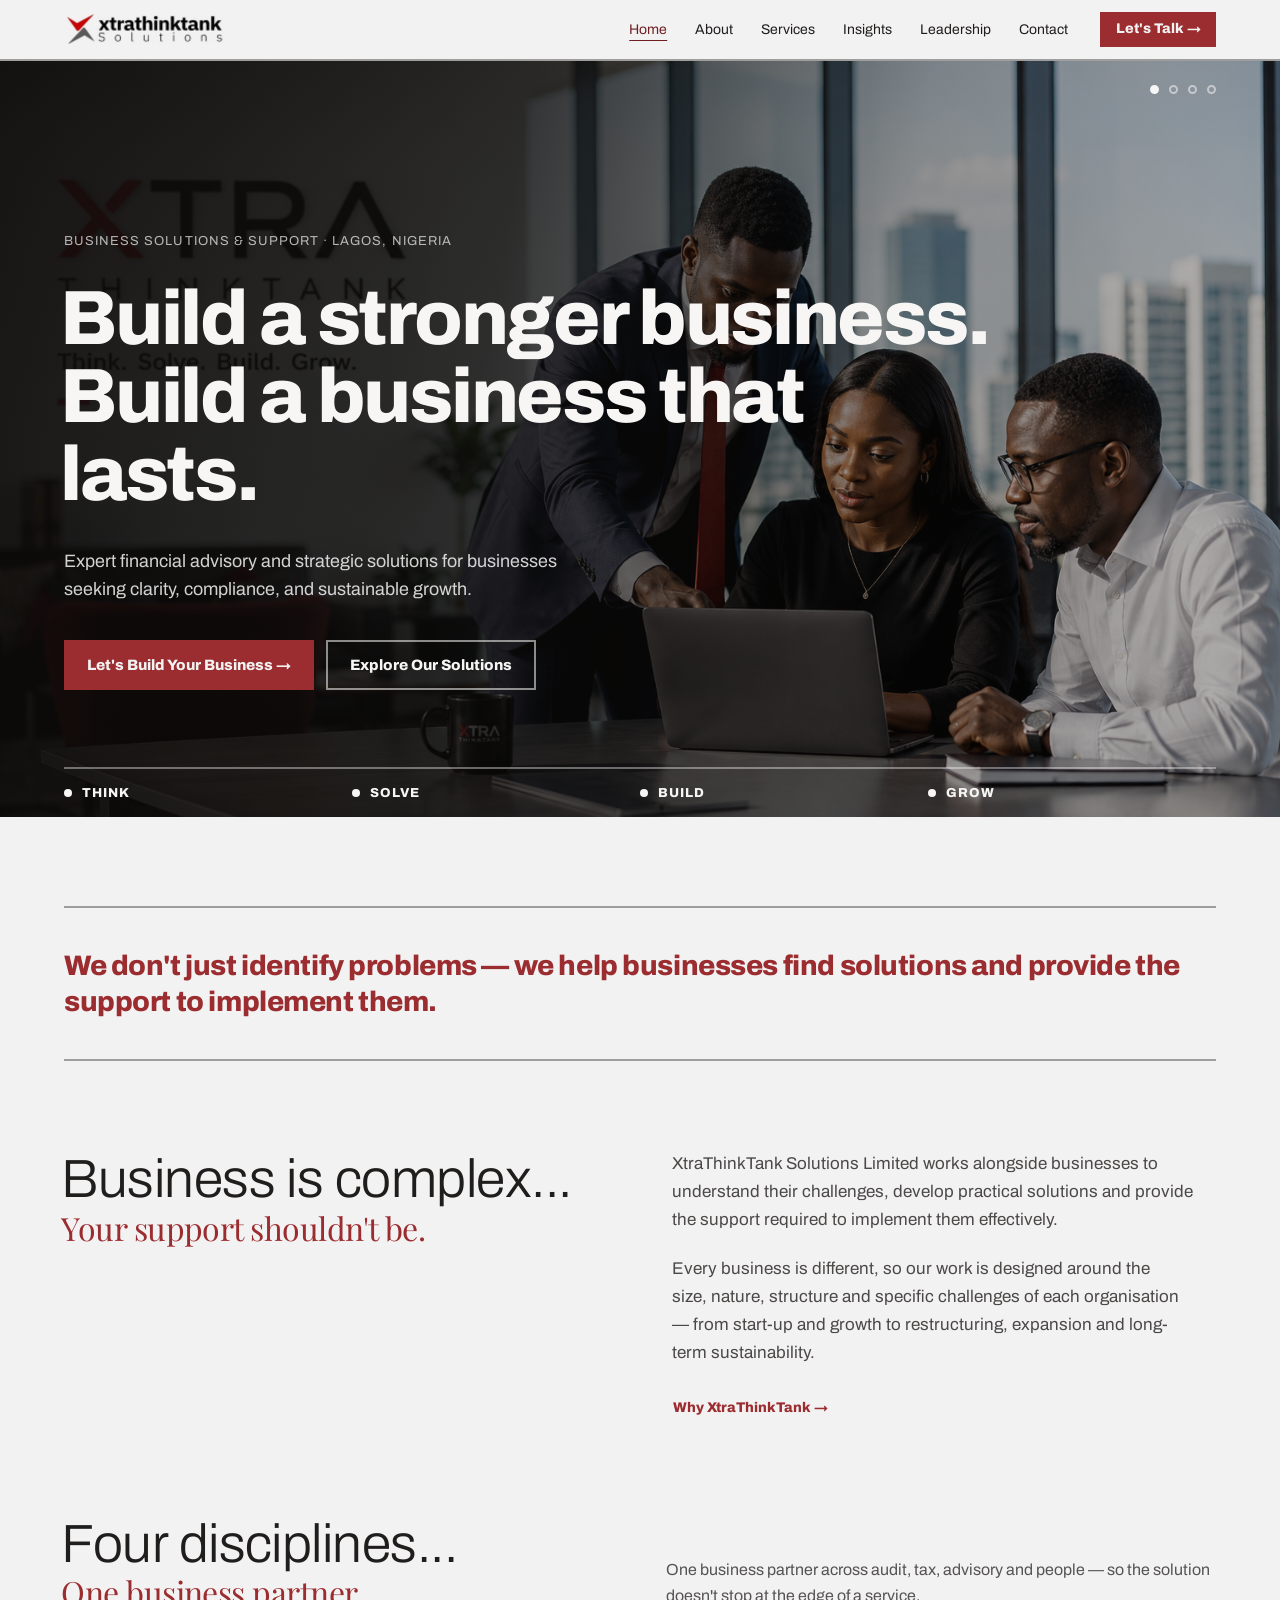
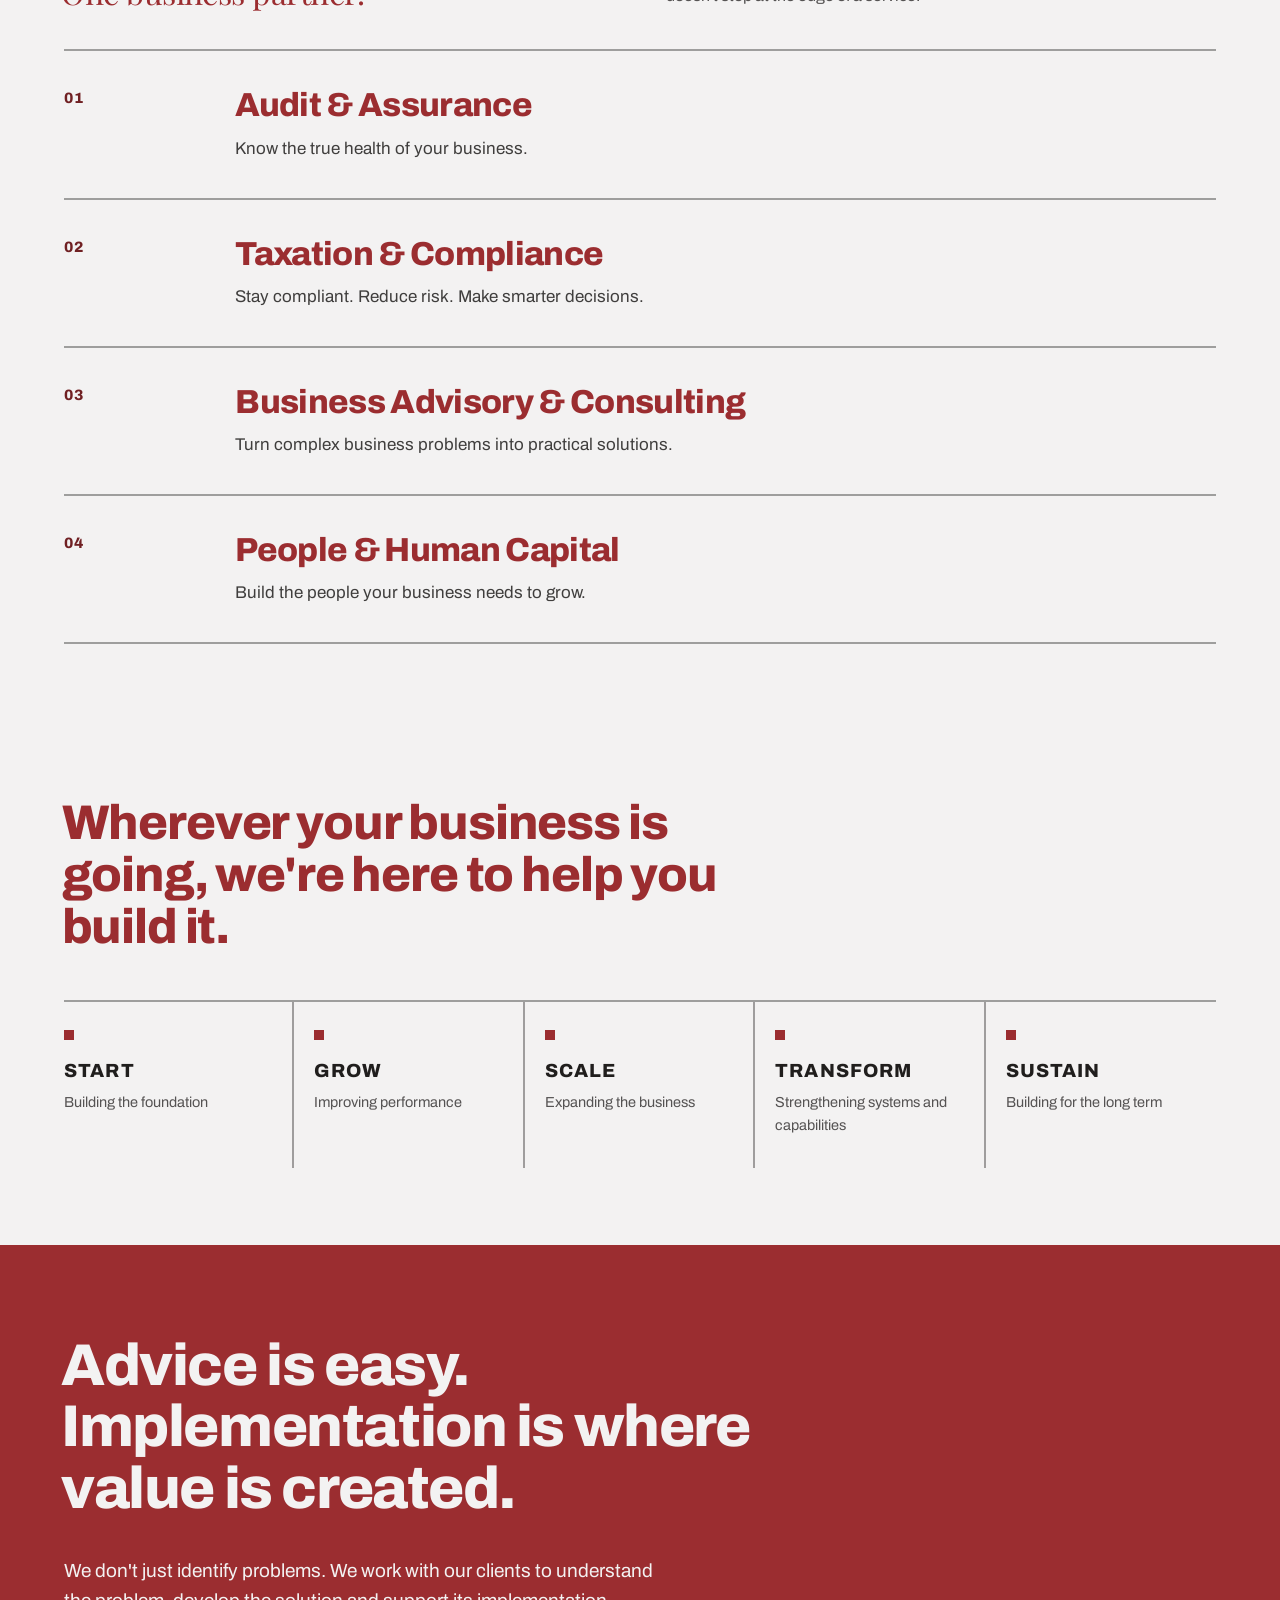
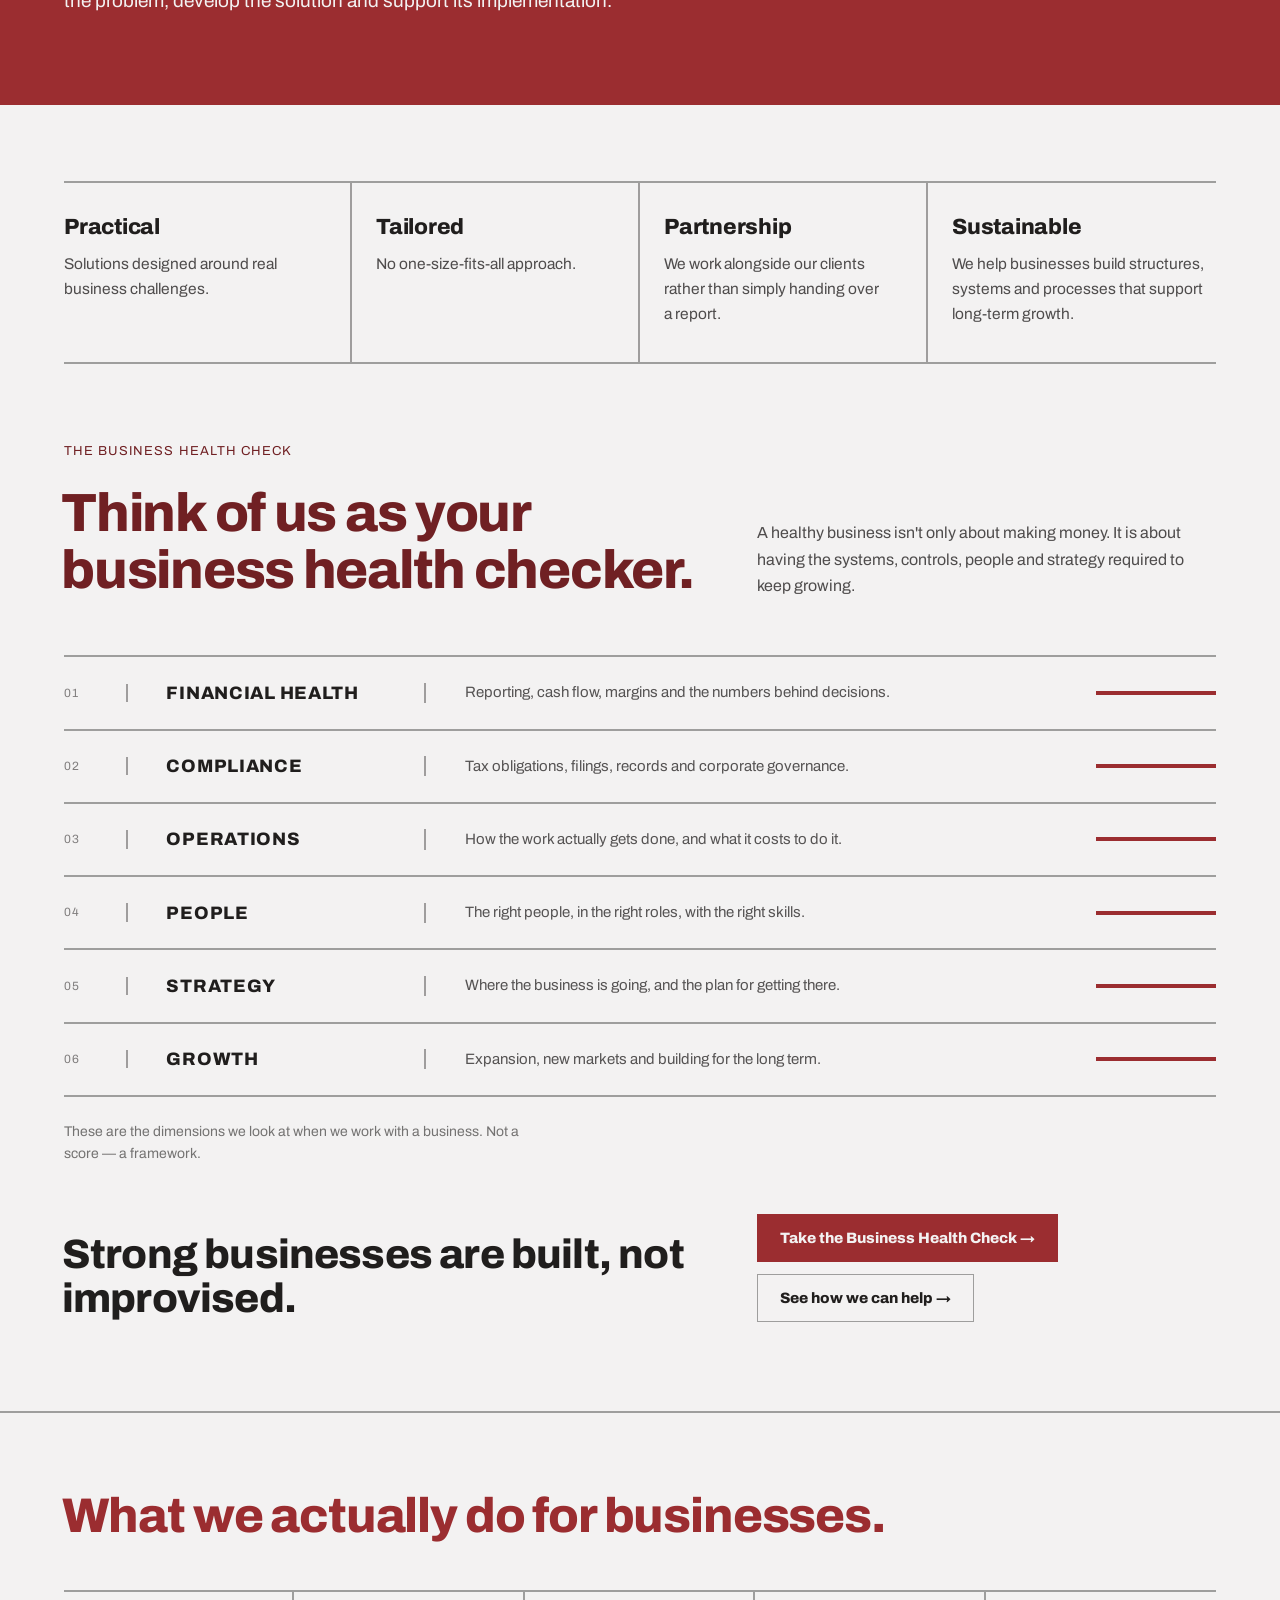
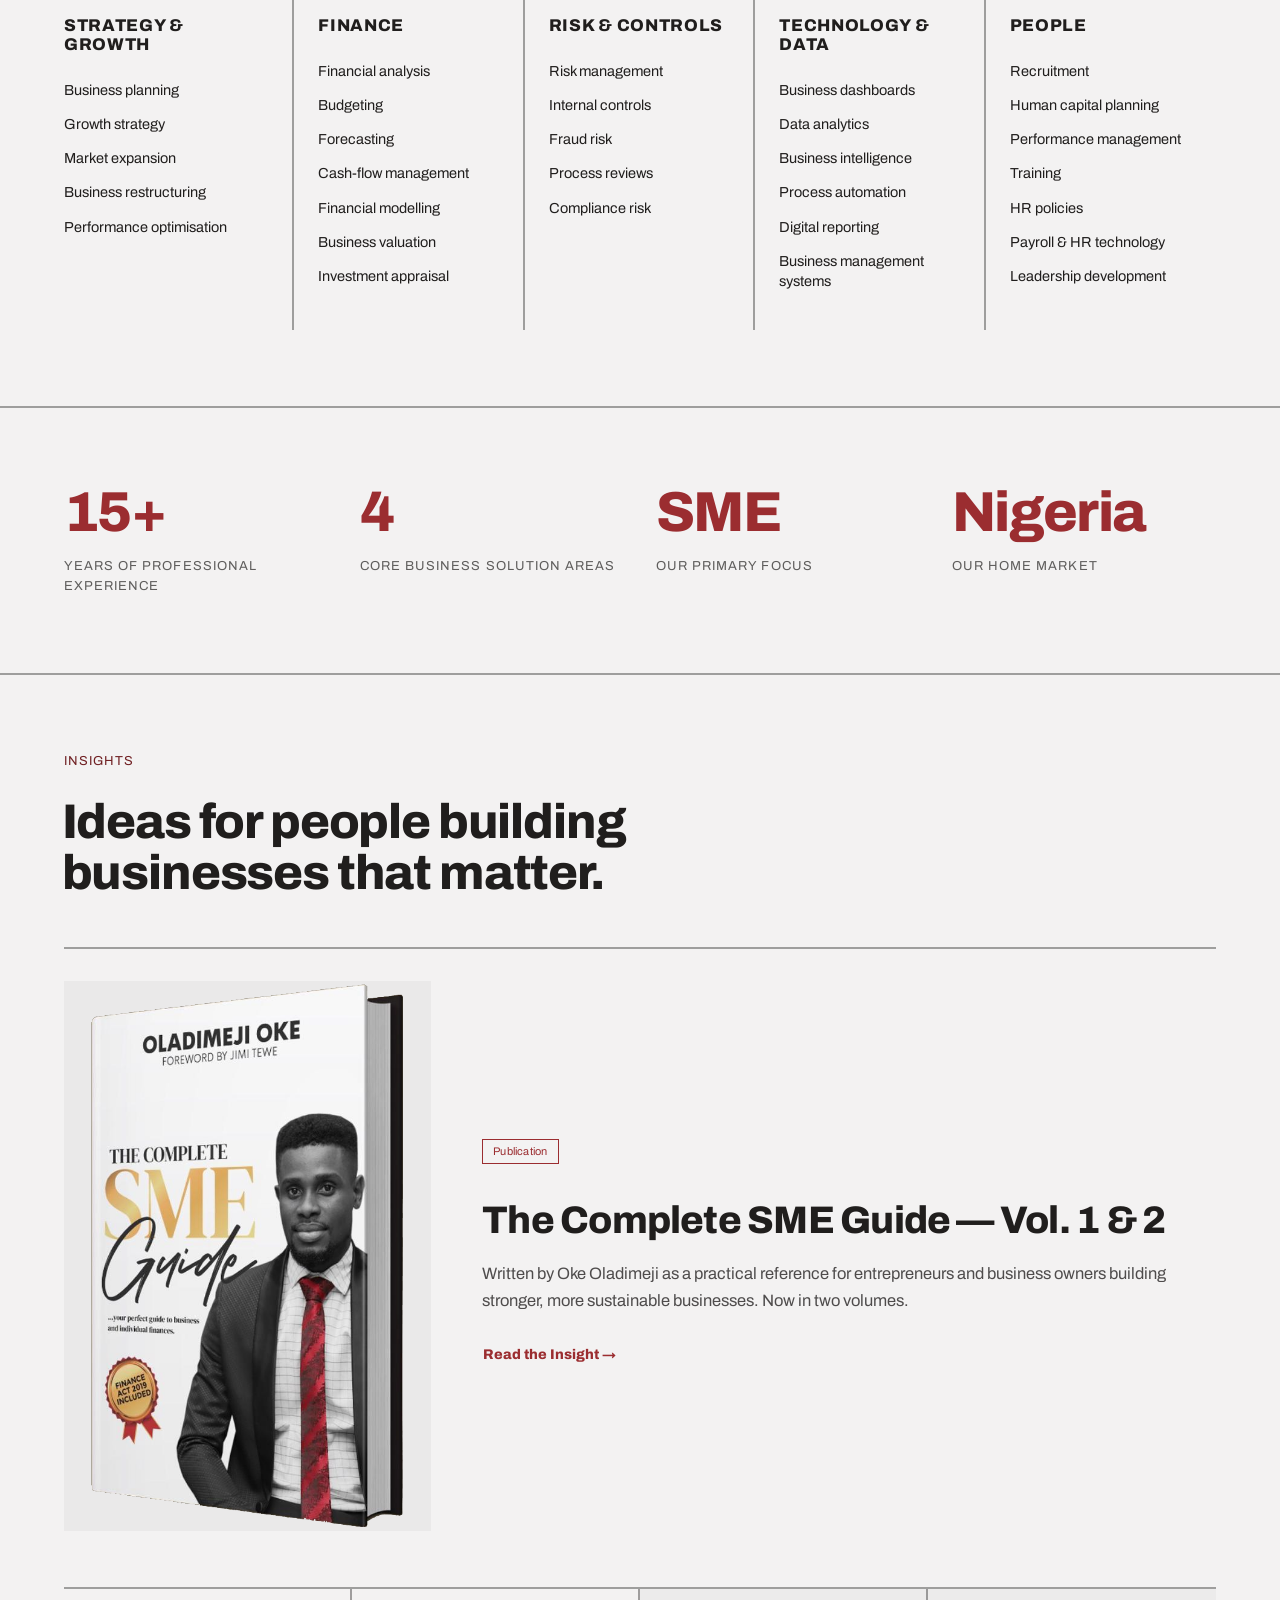
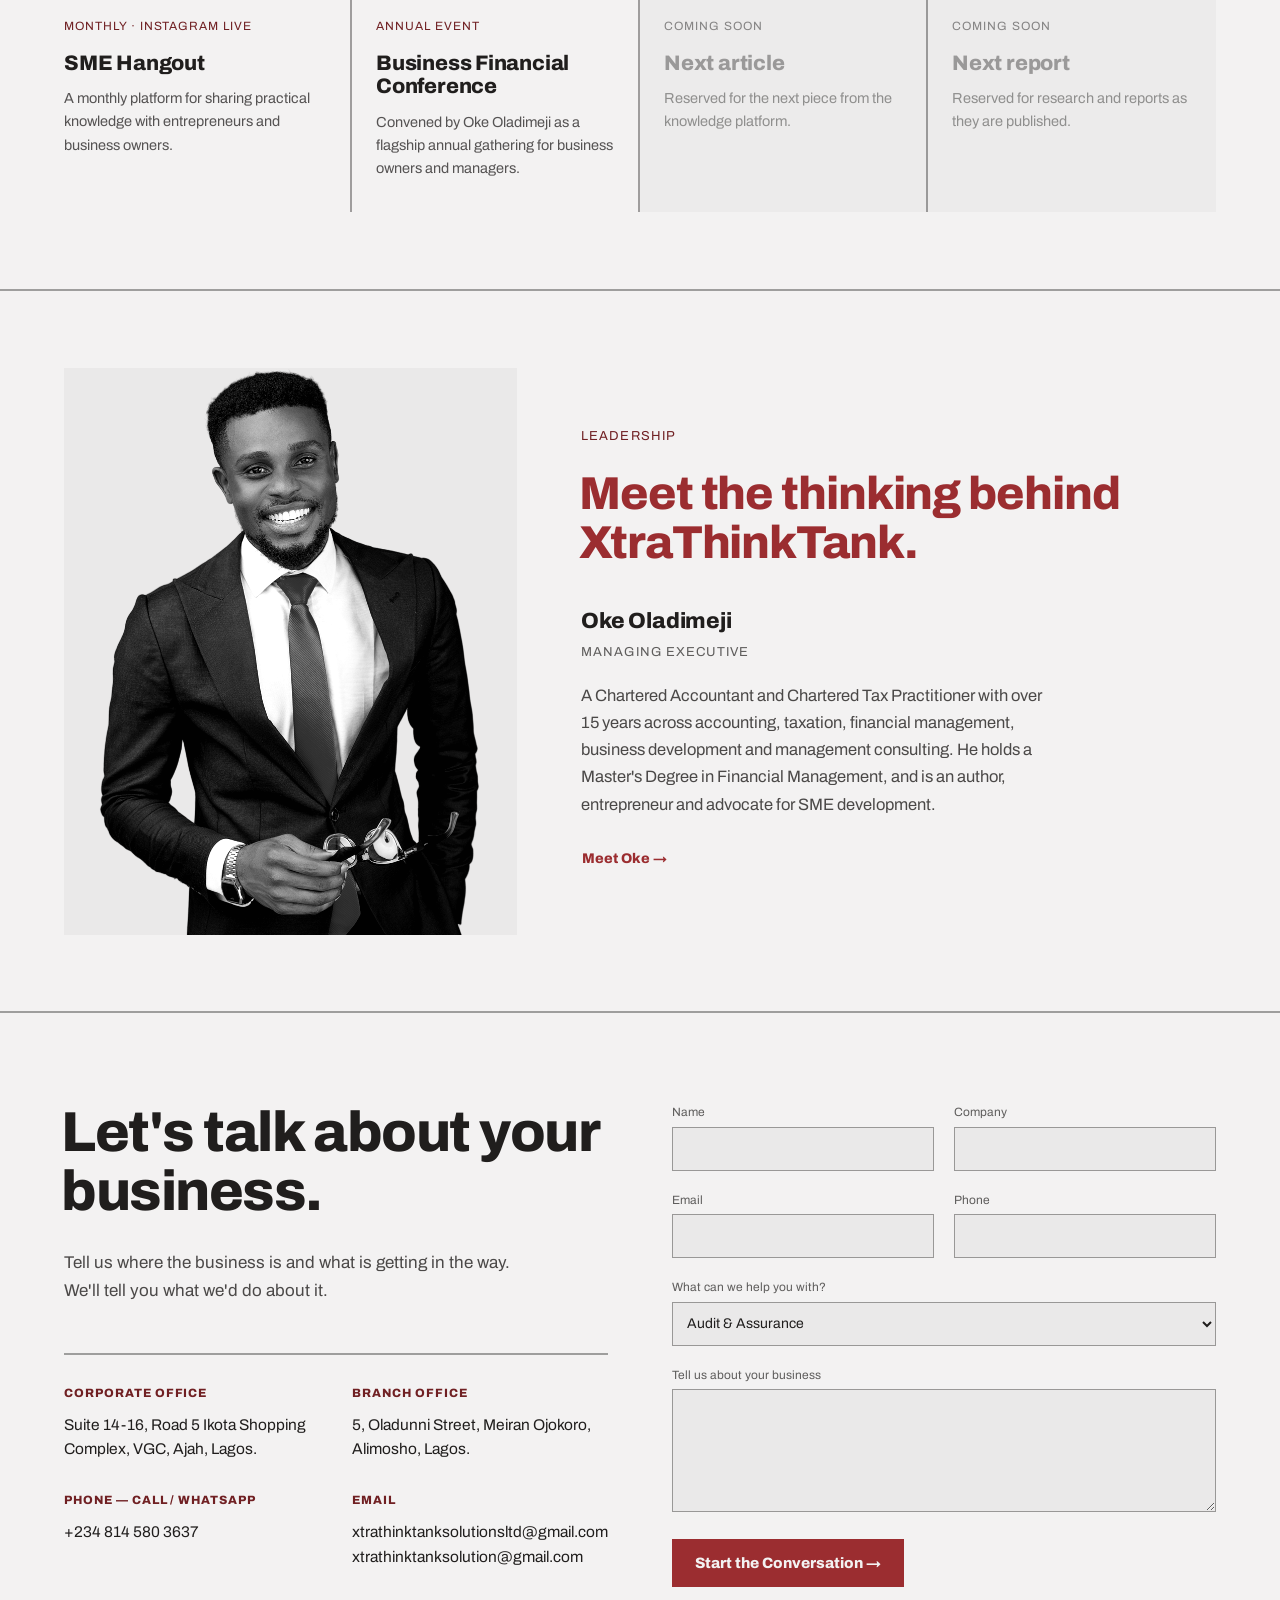
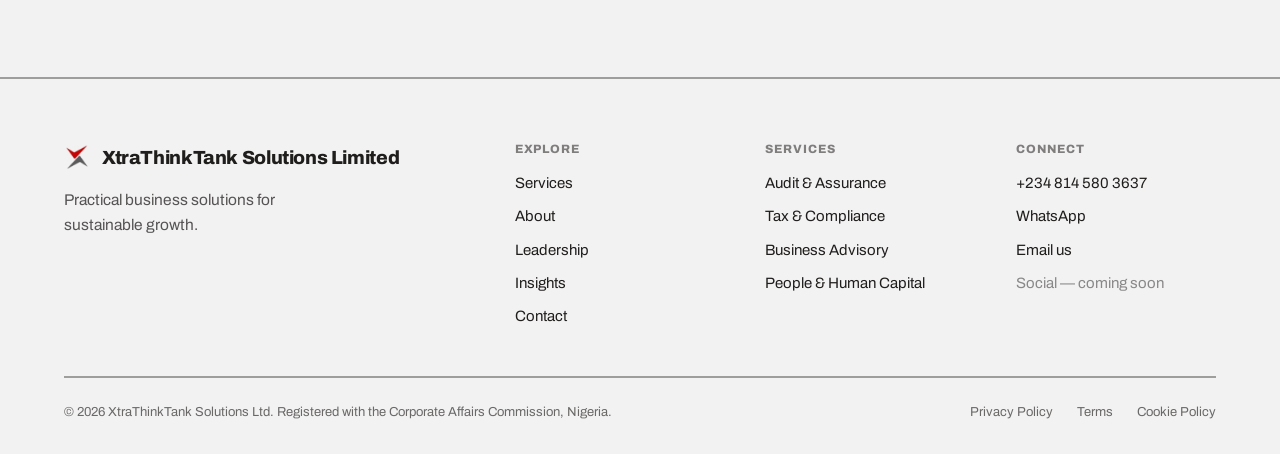
==== commit 3f0b1bce: "Add Home nav link, SME Guide Vol. 2, and homepage polish Every page gets a Home link in the desktop " ====
--- a/index.html
+++ b/index.html
@@ -55,6 +55,7 @@
     <img src="assets/img/brand-logo.png" alt="XtraThinkTank Solutions Limited" style="height:30px;width:auto;display:block">
   </a>
   <div style="display:flex;align-items:center;gap:28px" data-xtt-navlinks>
+    <a href="index.html" style="color:var(--color-accent-700);text-decoration:underline;text-underline-offset:6px">Home</a>
     <a href="about.html">About</a>
     <a href="services.html">Services</a>
     <a href="insights.html">Insights</a>
@@ -65,6 +66,7 @@
   <button type="button" data-xtt-menubtn class="btn btn-secondary" aria-expanded="false" aria-controls="xtt-menu" style="padding:10px 16px;font-size:14px">Menu</button>
 </nav>
 <div id="xtt-menu" data-xtt-menu style="display:none;position:sticky;top:0;z-index:49;background:var(--color-bg);border-bottom:2px solid var(--color-divider)">
+  <a href="index.html" style="display:block;padding:18px clamp(24px,5vw,72px);font-family:var(--font-heading);font-weight:800;font-size:19px;color:inherit;text-decoration:none;border-top:2px solid var(--color-divider)" style-hover="color:var(--color-accent)">Home</a>
   <a href="about.html" style="display:block;padding:18px clamp(24px,5vw,72px);font-family:var(--font-heading);font-weight:800;font-size:19px;color:inherit;text-decoration:none;border-top:2px solid var(--color-divider)" style-hover="color:var(--color-accent)">About</a>
   <a href="services.html" style="display:block;padding:18px clamp(24px,5vw,72px);font-family:var(--font-heading);font-weight:800;font-size:19px;color:inherit;text-decoration:none;border-top:2px solid var(--color-divider)" style-hover="color:var(--color-accent)">Services</a>
   <a href="insights.html" style="display:block;padding:18px clamp(24px,5vw,72px);font-family:var(--font-heading);font-weight:800;font-size:19px;color:inherit;text-decoration:none;border-top:2px solid var(--color-divider)" style-hover="color:var(--color-accent)">Insights</a>
@@ -130,8 +132,8 @@
 <section id="about" style="padding:clamp(64px,7vw,120px) clamp(24px,5vw,72px)">
   <div style="max-width:1360px;margin:0 auto;display:grid;grid-template-columns:minmax(0,6fr) minmax(0,6fr);gap:clamp(32px,5vw,88px);align-items:start" data-r="split">
     <h2 data-xtt-reveal style="font-family:var(--font-heading);font-weight:300;font-size:clamp(32px,4.2vw,60px);line-height:1.1;letter-spacing:-0.01em;margin:0;margin-left:-0.05em">
-      <span style="display:block">Business is complex.</span>
-      <span style="display:block;font-style:italic;color:#9B2D30">Your support shouldn't be.</span>
+      <span style="display:block">Business is complex...</span>
+      <span style="display:block;color:#9B2D30;font-size:xx-large;font-family:'Playfair Display',serif;">Your support shouldn't be.</span>
     </h2>
     <div data-xtt-reveal>
       <p style="font-size:17px;line-height:1.65;margin:0;color:color-mix(in srgb, var(--color-text) 80%, transparent)">XtraThinkTank Solutions Limited works alongside businesses to understand their challenges, develop practical solutions and provide the support required to implement them effectively.</p>
@@ -143,9 +145,14 @@
 
 <section id="services" style="padding:0 clamp(24px,5vw,72px) clamp(48px,6vw,96px)">
   <div style="max-width:1360px;margin:0 auto">
-    <div style="display:grid;grid-template-columns:minmax(0,7fr) minmax(0,5fr);gap:clamp(24px,4vw,64px);align-items:end;padding-bottom:40px" data-r="split">
-      <h2 data-xtt-reveal style="font-family:var(--font-heading);font-weight:300;font-size:clamp(32px,4.2vw,60px);line-height:1.1;letter-spacing:-0.01em;margin:0;margin-left:-0.05em">Four disciplines.<br><span style="font-style:italic;color:#9B2D30">One business partner.</span></h2>
-      <p data-xtt-reveal style="font-size:16px;line-height:1.65;margin:0;color:color-mix(in srgb, var(--color-text) 75%, transparent)">One business partner across audit, tax, advisory and people — so the solution doesn't stop at the edge of a service.</p>
+    <div style="display:grid;grid-template-columns:minmax(0,6fr) minmax(0,6fr);gap:clamp(24px,4vw,64px);align-items:end;padding-bottom:40px" data-r="split">
+      <h2 data-xtt-reveal style="font-family:var(--font-heading);font-weight:300;font-size:clamp(32px,4.2vw,60px);line-height:1.1;letter-spacing:-0.01em;margin:0;margin-left:-0.05em">
+        <span style="display:block">Four disciplines...</span>
+        <span style="display:block;color:#9B2D30;font-size:xx-large;font-family:'Playfair Display',serif;">One business partner.</span>
+      </h2>
+      <div data-xtt-reveal>
+        <p data-xtt-reveal style="font-size:16px;line-height:1.65;margin:0;color:color-mix(in srgb, var(--color-text) 75%, transparent)">One business partner across audit, tax, advisory and people — so the solution doesn't stop at the edge of a service.</p>
+      </div>
     </div>
 
     <div data-xtt-service data-r="svc" style="border-top:2px solid var(--color-divider);display:grid;grid-template-columns:120px minmax(0,1fr);gap:clamp(20px,4vw,64px);padding:36px 20px 36px 0;cursor:pointer;transition:background .35s ease,padding .35s ease" style-hover="background:#F7EEEE;padding-left:20px">
@@ -162,11 +169,11 @@
       </div>
     </div>
 
-    <div data-xtt-service data-r="svc" style="border-top:2px solid var(--color-divider);display:grid;grid-template-columns:120px minmax(0,1fr);gap:clamp(20px,4vw,64px);padding:36px 20px 36px 0;cursor:pointer;transition:background .35s ease,padding .35s ease" style-hover="background:#e4f3e8;padding-left:20px">
+    <div data-xtt-service data-r="svc" style="border-top:2px solid var(--color-divider);display:grid;grid-template-columns:120px minmax(0,1fr);gap:clamp(20px,4vw,64px);padding:36px 20px 36px 0;cursor:pointer;transition:background .35s ease,padding .35s ease" style-hover="background:#F7EEEE;padding-left:20px">
       <span style="font-family:var(--font-heading);font-weight:800;font-size:15px;letter-spacing:0.04em;color:var(--color-accent-700)">02</span>
       <div data-r="split" style="display:grid;grid-template-columns:minmax(0,7fr) minmax(0,5fr);gap:clamp(20px,4vw,64px);align-items:start">
         <div>
-          <h3 style="font-family:var(--font-heading);font-weight:800;font-size:clamp(24px,2.6vw,36px);line-height:1.1;letter-spacing:-0.02em;margin:0;color:#1e7a3c">Taxation &amp; Compliance</h3>
+          <h3 style="font-family:var(--font-heading);font-weight:800;font-size:clamp(24px,2.6vw,36px);line-height:1.1;letter-spacing:-0.02em;margin:0;color:#9B2D30">Taxation &amp; Compliance</h3>
           <p style="font-size:17px;line-height:1.5;margin:12px 0 0;color:color-mix(in srgb, var(--color-text) 85%, transparent)">Stay compliant. Reduce risk. Make smarter decisions.</p>
         </div>
         <div data-xtt-panel style="overflow:hidden;max-height:0;opacity:0;transition:max-height .45s ease,opacity .35s ease">
@@ -176,11 +183,11 @@
       </div>
     </div>
 
-    <div data-xtt-service data-r="svc" style="border-top:2px solid var(--color-divider);display:grid;grid-template-columns:120px minmax(0,1fr);gap:clamp(20px,4vw,64px);padding:36px 20px 36px 0;cursor:pointer;transition:background .35s ease,padding .35s ease" style-hover="background:#e5edfb;padding-left:20px">
+    <div data-xtt-service data-r="svc" style="border-top:2px solid var(--color-divider);display:grid;grid-template-columns:120px minmax(0,1fr);gap:clamp(20px,4vw,64px);padding:36px 20px 36px 0;cursor:pointer;transition:background .35s ease,padding .35s ease" style-hover="background:#F7EEEE;padding-left:20px">
       <span style="font-family:var(--font-heading);font-weight:800;font-size:15px;letter-spacing:0.04em;color:var(--color-accent-700)">03</span>
       <div data-r="split" style="display:grid;grid-template-columns:minmax(0,7fr) minmax(0,5fr);gap:clamp(20px,4vw,64px);align-items:start">
         <div>
-          <h3 style="font-family:var(--font-heading);font-weight:800;font-size:clamp(24px,2.6vw,36px);line-height:1.1;letter-spacing:-0.02em;margin:0;color:#1f4fa3">Business Advisory &amp; Consulting</h3>
+          <h3 style="font-family:var(--font-heading);font-weight:800;font-size:clamp(24px,2.6vw,36px);line-height:1.1;letter-spacing:-0.02em;margin:0;color:#9B2D30">Business Advisory &amp; Consulting</h3>
           <p style="font-size:17px;line-height:1.5;margin:12px 0 0;color:color-mix(in srgb, var(--color-text) 85%, transparent)">Turn complex business problems into practical solutions.</p>
         </div>
         <div data-xtt-panel style="overflow:hidden;max-height:0;opacity:0;transition:max-height .45s ease,opacity .35s ease">
@@ -190,11 +197,11 @@
       </div>
     </div>
 
-    <div data-xtt-service data-r="svc" style="border-top:2px solid var(--color-divider);border-bottom:2px solid var(--color-divider);display:grid;grid-template-columns:120px minmax(0,1fr);gap:clamp(20px,4vw,64px);padding:36px 20px 36px 0;cursor:pointer;transition:background .35s ease,padding .35s ease" style-hover="background:#fdf1dc;padding-left:20px">
+    <div data-xtt-service data-r="svc" style="border-top:2px solid var(--color-divider);border-bottom:2px solid var(--color-divider);display:grid;grid-template-columns:120px minmax(0,1fr);gap:clamp(20px,4vw,64px);padding:36px 20px 36px 0;cursor:pointer;transition:background .35s ease,padding .35s ease" style-hover="background:#F7EEEE;padding-left:20px">
       <span style="font-family:var(--font-heading);font-weight:800;font-size:15px;letter-spacing:0.04em;color:var(--color-accent-700)">04</span>
       <div data-r="split" style="display:grid;grid-template-columns:minmax(0,7fr) minmax(0,5fr);gap:clamp(20px,4vw,64px);align-items:start">
         <div>
-          <h3 style="font-family:var(--font-heading);font-weight:800;font-size:clamp(24px,2.6vw,36px);line-height:1.1;letter-spacing:-0.02em;margin:0;color:#b86b00">People &amp; Human Capital</h3>
+          <h3 style="font-family:var(--font-heading);font-weight:800;font-size:clamp(24px,2.6vw,36px);line-height:1.1;letter-spacing:-0.02em;margin:0;color:#9B2D30">People &amp; Human Capital</h3>
           <p style="font-size:17px;line-height:1.5;margin:12px 0 0;color:color-mix(in srgb, var(--color-text) 85%, transparent)">Build the people your business needs to grow.</p>
         </div>
         <div data-xtt-panel style="overflow:hidden;max-height:0;opacity:0;transition:max-height .45s ease,opacity .35s ease">
@@ -290,16 +297,16 @@
       <figure style="margin:0;filter:saturate(0.88)"><image-slot id="xtt-featured-v4" shape="rect" fit="contain" src="assets/img/sme-guide-cutout.png" placeholder="Drop the book cover — The Complete SME Guide" style="width:100%;aspect-ratio:2/3"></image-slot></figure>
       <div>
         <span class="tag tag-outline" style="margin-bottom:20px">Publication</span>
-        <h3 style="font-family:var(--font-heading);font-weight:800;font-size:clamp(26px,3vw,42px);line-height:1.08;letter-spacing:-0.02em;margin:16px 0 0">The Complete SME Guide</h3>
-        <p style="font-size:16.5px;line-height:1.6;margin:20px 0 0;color:color-mix(in srgb, var(--color-text) 78%, transparent)">Written by Oke Oladimeji as a practical reference for entrepreneurs and business owners building stronger, more sustainable businesses.</p>
+        <h3 style="font-family:var(--font-heading);font-weight:800;font-size:clamp(26px,3vw,42px);line-height:1.08;letter-spacing:-0.02em;margin:16px 0 0">The Complete SME Guide — Vol. 1 &amp; 2</h3>
+        <p style="font-size:16.5px;line-height:1.6;margin:20px 0 0;color:color-mix(in srgb, var(--color-text) 78%, transparent)">Written by Oke Oladimeji as a practical reference for entrepreneurs and business owners building stronger, more sustainable businesses. Now in two volumes.</p>
         <a class="btn btn-ghost" href="insights.html" style="text-decoration:none;padding-left:0;margin-top:24px">Read the Insight →</a>
       </div>
     </div>
     <div data-r="4col" style="display:grid;grid-template-columns:repeat(4,minmax(0,1fr));border-top:2px solid var(--color-divider);margin-top:56px">
       <div style="border-right:2px solid var(--color-divider);padding:28px 24px 32px 0"><span style="display:block;font-size:12px;letter-spacing:0.08em;text-transform:uppercase;color:var(--color-accent-700);margin-bottom:16px">Monthly · Instagram Live</span><h3 style="font-family:var(--font-heading);font-weight:800;font-size:21px;letter-spacing:-0.01em;margin:0 0 12px">SME Hangout</h3><p style="font-size:14.5px;line-height:1.6;margin:0;color:color-mix(in srgb, var(--color-text) 75%, transparent)">A monthly platform for sharing practical knowledge with entrepreneurs and business owners.</p></div>
       <div style="border-right:2px solid var(--color-divider);padding:28px 24px 32px"><span style="display:block;font-size:12px;letter-spacing:0.08em;text-transform:uppercase;color:var(--color-accent-700);margin-bottom:16px">Annual event</span><h3 style="font-family:var(--font-heading);font-weight:800;font-size:21px;letter-spacing:-0.01em;margin:0 0 12px">Business Financial Conference</h3><p style="font-size:14.5px;line-height:1.6;margin:0;color:color-mix(in srgb, var(--color-text) 75%, transparent)">Convened by Oke Oladimeji as a flagship annual gathering for business owners and managers.</p></div>
-      <div style="border-right:2px solid var(--color-divider);padding:28px 24px 32px;background:color-mix(in srgb, var(--color-text) 3%, transparent)"><span style="display:block;font-size:12px;letter-spacing:0.08em;text-transform:uppercase;color:color-mix(in srgb, var(--color-text) 50%, transparent);margin-bottom:16px">Slot available</span><h3 style="font-family:var(--font-heading);font-weight:800;font-size:21px;letter-spacing:-0.01em;margin:0 0 12px;color:color-mix(in srgb, var(--color-text) 40%, transparent)">Next article</h3><p style="font-size:14.5px;line-height:1.6;margin:0;color:color-mix(in srgb, var(--color-text) 45%, transparent)">Reserved for the next piece from the knowledge platform.</p></div>
-      <div style="padding:28px 0 32px 24px;background:color-mix(in srgb, var(--color-text) 3%, transparent)"><span style="display:block;font-size:12px;letter-spacing:0.08em;text-transform:uppercase;color:color-mix(in srgb, var(--color-text) 50%, transparent);margin-bottom:16px">Slot available</span><h3 style="font-family:var(--font-heading);font-weight:800;font-size:21px;letter-spacing:-0.01em;margin:0 0 12px;color:color-mix(in srgb, var(--color-text) 40%, transparent)">Next report</h3><p style="font-size:14.5px;line-height:1.6;margin:0;color:color-mix(in srgb, var(--color-text) 45%, transparent)">Reserved for research and reports as they are published.</p></div>
+      <div style="border-right:2px solid var(--color-divider);padding:28px 24px 32px;background:color-mix(in srgb, var(--color-text) 3%, transparent)"><span style="display:block;font-size:12px;letter-spacing:0.08em;text-transform:uppercase;color:color-mix(in srgb, var(--color-text) 50%, transparent);margin-bottom:16px">Coming Soon</span><h3 style="font-family:var(--font-heading);font-weight:800;font-size:21px;letter-spacing:-0.01em;margin:0 0 12px;color:color-mix(in srgb, var(--color-text) 40%, transparent)">Next article</h3><p style="font-size:14.5px;line-height:1.6;margin:0;color:color-mix(in srgb, var(--color-text) 45%, transparent)">Reserved for the next piece from the knowledge platform.</p></div>
+      <div style="padding:28px 0 32px 24px;background:color-mix(in srgb, var(--color-text) 3%, transparent)"><span style="display:block;font-size:12px;letter-spacing:0.08em;text-transform:uppercase;color:color-mix(in srgb, var(--color-text) 50%, transparent);margin-bottom:16px">Coming Soon</span><h3 style="font-family:var(--font-heading);font-weight:800;font-size:21px;letter-spacing:-0.01em;margin:0 0 12px;color:color-mix(in srgb, var(--color-text) 40%, transparent)">Next report</h3><p style="font-size:14.5px;line-height:1.6;margin:0;color:color-mix(in srgb, var(--color-text) 45%, transparent)">Reserved for research and reports as they are published.</p></div>
     </div>
   </div>
 </section>
--- a/assets/css/styles.css
+++ b/assets/css/styles.css
@@ -1,5 +1,6 @@
 /* Modernist — design-system tokens and component classes. This file is the source of truth for the system's look; retune it here and see readme.md. */
 @import url('https://fonts.googleapis.com/css2?family=Archivo:ital,wght@0,300;0,400;0,600;0,800;1,300;1,400&display=swap');
+@import url('https://fonts.googleapis.com/css2?family=Playfair+Display:ital,wght@0,700;1,700&display=swap');
 
 :root {
   --color-bg: #f3f2f2;
